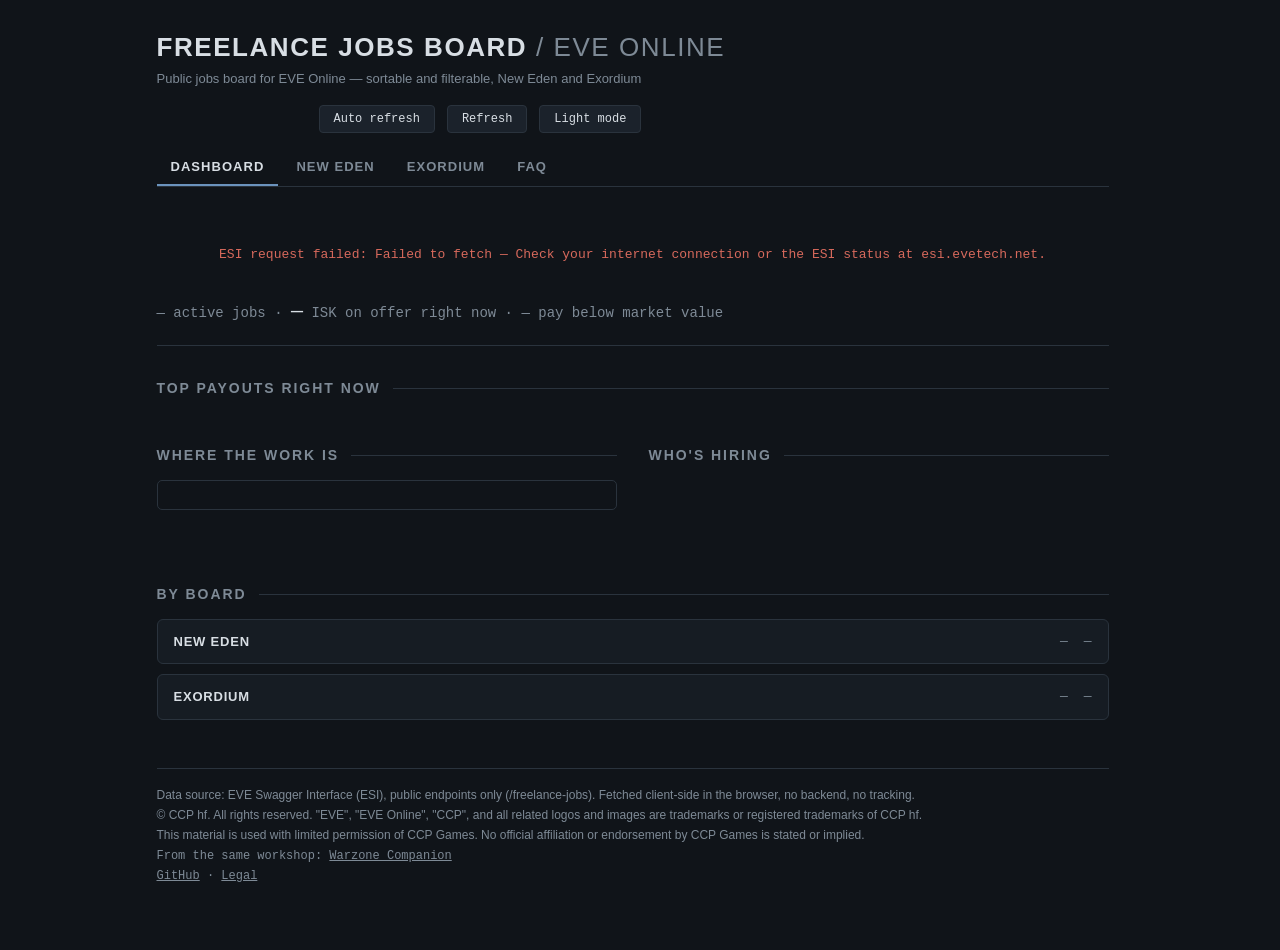
==== index.html @ 436d3e86 "Fix header layout shift by rendering static text server-side instead of after JS init" ====
<!DOCTYPE html>
<!-- Source template. After editing, run: python tools/build_pages.py
     to regenerate the subpages (new-eden/, exordium/, faq/) and sitemap.xml. -->
<html lang="en">
<head>
<meta charset="UTF-8">
<meta name="viewport" content="width=device-width, initial-scale=1.0">
<title>Freelance Jobs Board — EVE Online</title>
<meta name="description" content="Live overview of EVE Online's Freelance Jobs: top payouts, where the work is by security status, and who's hiring, across New Eden and Exordium.">
<link rel="canonical" href="https://capsuleerjobs.com/">
<meta property="og:type" content="website">
<meta property="og:title" content="Freelance Jobs Board — EVE Online">
<meta property="og:description" content="Live overview of EVE Online's Freelance Jobs: top payouts, where the work is by security status, and who's hiring, across New Eden and Exordium.">
<meta property="og:url" content="https://capsuleerjobs.com/">
<meta name="twitter:card" content="summary">
<meta http-equiv="Content-Security-Policy" content="default-src 'self'; connect-src 'self' https://esi.evetech.net; style-src 'self' 'unsafe-inline'; script-src 'self'; base-uri 'none'; form-action 'none';">
<link rel="icon" href="/favicon.svg" type="image/svg+xml">
<link rel="stylesheet" href="/css/app.css">
</head>
<body data-tab="dashboard">
<div class="wrap">

  <header>
    <div class="brand">
      <h1>Freelance Jobs Board <span>/ EVE Online</span></h1>
      <p data-i18n="subtitle">Public jobs board for EVE Online — sortable and filterable, New Eden and Exordium</p>
    </div>
    <div class="controls">
      <span class="timestamp" id="timestamp"></span>
      <button class="btn" id="auto-refresh" data-i18n="auto_refresh" data-i18n-title="auto_refresh_title" title="Reload every 5 minutes">Auto refresh</button>
      <button class="btn" id="refresh" data-i18n="refresh">Refresh</button>
      <button class="btn" id="theme-toggle">Light mode</button>
    </div>
  </header>

  <nav class="board-nav">
    <a id="tab-dashboard" href="/" data-i18n="nav_dashboard">Dashboard</a>
    <a id="tab-new-eden" href="/new-eden/" data-i18n="nav_new_eden">New Eden</a>
    <a id="tab-exordium" href="/exordium/" data-i18n="nav_exordium">Exordium</a>
    <a id="tab-faq" href="/faq/" data-i18n="nav_faq">FAQ</a>
  </nav>

  <div class="error-box hidden" id="error"></div>

  <main>
  <!-- Dashboard -->
  <section id="panel-dashboard" class="hidden">
    <p class="dash-ticker">
      <span id="dash-active">—</span> <span data-i18n="dash_ticker_active"></span>
      &middot; <span class="dash-ticker-isk" id="dash-isk">—</span> <span data-i18n="dash_ticker_isk"></span>
      &middot; <span id="dash-below">—</span> <span data-i18n="dash_ticker_below"></span>
    </p>

    <h2 class="section-title" data-i18n="dash_deals_title"></h2>
    <div class="deals-list" id="dash-deals"></div>

    <div class="dash-two-col">
      <div>
        <h2 class="section-title" data-i18n="dash_sec_title"></h2>
        <div class="secbar" id="dash-secbar"></div>
        <div class="seclegend" id="dash-seclegend"></div>
      </div>
      <div>
        <h2 class="section-title" data-i18n="dash_corps_title"></h2>
        <div class="corps-list" id="dash-corps"></div>
      </div>
    </div>

    <h2 class="section-title" data-i18n="dash_board_split"></h2>
    <div class="board-split">
      <a class="board-split-row" href="/new-eden/">
        <span data-i18n="nav_new_eden"></span>
        <span class="mono" id="dash-neweden-count">—</span>
        <span class="mono" id="dash-neweden-isk">—</span>
      </a>
      <a class="board-split-row" href="/exordium/">
        <span data-i18n="nav_exordium"></span>
        <span class="mono" id="dash-exordium-count">—</span>
        <span class="mono" id="dash-exordium-isk">—</span>
      </a>
    </div>
  </section>

  <!-- New Eden -->
  <section id="panel-new-eden" class="hidden">
    <div class="toolbar">
      <div class="field">
        <label for="jobs-main-type" data-i18n="jobs_filter_type"></label>
        <select id="jobs-main-type"></select>
      </div>
      <div class="field">
        <label for="jobs-main-region" data-i18n="jobs_filter_region"></label>
        <select id="jobs-main-region"></select>
      </div>
      <div class="field">
        <label for="jobs-main-sort" data-i18n="jobs_sort_label"></label>
        <select id="jobs-main-sort"></select>
      </div>
      <button class="btn" id="jobs-main-reset" data-i18n="jobs_reset"></button>
      <span class="jobs-count" id="jobs-main-count"></span>
    </div>
    <div class="toolbar">
      <div class="field">
        <label for="jobs-main-market" data-i18n="jobs_market_label"></label>
        <select id="jobs-main-market"></select>
      </div>
      <div class="field">
        <label for="jobs-main-min-isk" data-i18n="jobs_min_isk"></label>
        <input id="jobs-main-min-isk" type="number" min="0" step="1" inputmode="numeric">
      </div>
      <div class="field">
        <label for="jobs-main-max-isk" data-i18n="jobs_max_isk"></label>
        <input id="jobs-main-max-isk" type="number" min="0" step="1" inputmode="numeric">
      </div>
      <label class="checkbox-label" for="jobs-main-hide-bad">
        <input id="jobs-main-hide-bad" type="checkbox">
        <span data-i18n="jobs_hide_bad"></span>
      </label>
    </div>
    <div class="toolbar">
      <div class="field">
        <label for="jobs-main-home" data-i18n="jobs_home_label"></label>
        <input id="jobs-main-home" type="text" list="jobs-main-home-list" data-i18n-placeholder="jobs_home_placeholder" autocomplete="off">
        <datalist id="jobs-main-home-list"></datalist>
      </div>
      <div class="field">
        <label for="jobs-main-max-jumps" data-i18n="jobs_max_jumps"></label>
        <input id="jobs-main-max-jumps" type="number" min="0" step="1" inputmode="numeric">
      </div>
      <span class="jobs-count" id="jobs-main-progress"></span>
    </div>
    <div class="scroll-hint">Scroll table sideways for reward, value &amp; state →</div>
    <div class="table-scroll">
    <table>
      <thead>
        <tr>
          <th data-i18n="th_job"></th>
          <th data-i18n="th_location"></th>
          <th data-i18n="th_progress"></th>
          <th data-i18n="th_reward_rem"></th>
          <th data-i18n="th_value"></th>
          <th data-i18n="th_state"></th>
        </tr>
      </thead>
      <tbody id="jobs-main-body"></tbody>
    </table>
    </div>
  </section>

  <!-- Exordium -->
  <section id="panel-exordium" class="hidden">
    <div class="toolbar">
      <div class="field">
        <label for="jobs-exordium-type" data-i18n="jobs_filter_type"></label>
        <select id="jobs-exordium-type"></select>
      </div>
      <div class="field">
        <label for="jobs-exordium-region" data-i18n="jobs_filter_region"></label>
        <select id="jobs-exordium-region"></select>
      </div>
      <div class="field">
        <label for="jobs-exordium-sort" data-i18n="jobs_sort_label"></label>
        <select id="jobs-exordium-sort"></select>
      </div>
      <button class="btn" id="jobs-exordium-reset" data-i18n="jobs_reset"></button>
      <span class="jobs-count" id="jobs-exordium-count"></span>
    </div>
    <div class="toolbar">
      <div class="field">
        <label for="jobs-exordium-market" data-i18n="jobs_market_label"></label>
        <select id="jobs-exordium-market"></select>
      </div>
      <div class="field">
        <label for="jobs-exordium-min-isk" data-i18n="jobs_min_isk"></label>
        <input id="jobs-exordium-min-isk" type="number" min="0" step="1" inputmode="numeric">
      </div>
      <div class="field">
        <label for="jobs-exordium-max-isk" data-i18n="jobs_max_isk"></label>
        <input id="jobs-exordium-max-isk" type="number" min="0" step="1" inputmode="numeric">
      </div>
      <label class="checkbox-label" for="jobs-exordium-hide-bad">
        <input id="jobs-exordium-hide-bad" type="checkbox">
        <span data-i18n="jobs_hide_bad"></span>
      </label>
    </div>
    <div class="toolbar">
      <div class="field">
        <label for="jobs-exordium-home" data-i18n="jobs_home_label"></label>
        <input id="jobs-exordium-home" type="text" list="jobs-exordium-home-list" data-i18n-placeholder="jobs_home_placeholder" autocomplete="off">
        <datalist id="jobs-exordium-home-list"></datalist>
      </div>
      <div class="field">
        <label for="jobs-exordium-max-jumps" data-i18n="jobs_max_jumps"></label>
        <input id="jobs-exordium-max-jumps" type="number" min="0" step="1" inputmode="numeric">
      </div>
      <span class="jobs-count" id="jobs-exordium-progress"></span>
    </div>
    <div class="scroll-hint">Scroll table sideways for reward, value &amp; state →</div>
    <div class="table-scroll">
    <table>
      <thead>
        <tr>
          <th data-i18n="th_job"></th>
          <th data-i18n="th_location"></th>
          <th data-i18n="th_progress"></th>
          <th data-i18n="th_reward_rem"></th>
          <th data-i18n="th_value"></th>
          <th data-i18n="th_state"></th>
        </tr>
      </thead>
      <tbody id="jobs-exordium-body"></tbody>
    </table>
    </div>
  </section>

  <!-- FAQ -->
  <section id="panel-faq" class="hidden">
    <h2 class="section-title">General</h2>
    <div class="faq">

      <details class="faq-item">
        <summary>What is this?</summary>
        <p>A public, read-only board for EVE Online's Freelance Jobs system. It fetches the public <span class="mono">/freelance-jobs</span> endpoint from CCP's ESI API directly in your browser — no login, no account, no backend. Built to fix the in-game board's biggest complaints: no sort by payout, no filtering, no way to tell if a job pays below market value.</p>
      </details>

      <details class="faq-item">
        <summary>What does the Dashboard show?</summary>
        <p>The best of what's active right now, not a stats report: top payouts per contribution across both boards (click a row to expand its full detail — location, progress, expiry, creator — right there), a highsec/lowsec/nullsec breakdown of where the work is, and which corporations are posting the most jobs. Click either board name under "By board" to jump straight to its table.</p>
      </details>

      <details class="faq-item">
        <summary>Why is there a separate board for New Eden and Exordium?</summary>
        <p>Exordium is the new rookie starter region — it connects to the rest of New Eden through exactly one gate (Manifest → Yulai), and once a character leaves through it, there's no way back in. Its player base is disjoint from the rest of New Eden by construction, so mixing its jobs into the main board would only confuse both audiences. Same layout, same features, separate data.</p>
      </details>

      <details class="faq-item">
        <summary>Why don't I see Completed, Expired, or Closed jobs?</summary>
        <p>Every job the public endpoint has ever returned in testing was <span class="mono">Active</span>. Completed/expired/closed jobs apparently aren't surfaced by the public feed at all — so a state filter would just be a permanently-single-valued dropdown. Removed rather than kept as dead UI.</p>
      </details>

      <details class="faq-item">
        <summary>Can I see my own active jobs, or manage my corp's jobs?</summary>
        <p>No, and this isn't planned. That needs a character login (SSO) and somewhere to hold the resulting token/session — which needs a database. This board is a static site with no backend, so there's nowhere to put one. Not a "maybe later" — a different architecture would be a different project.</p>
      </details>

    </div>

    <h2 class="section-title">The value-vs-market check</h2>
    <div class="faq">

      <details class="faq-item">
        <summary>What does the "Value vs. market" percentage mean?</summary>
        <p>For jobs that deliver or mine exactly one concrete item/ore type, the board fetches that type's best buy order at your selected reference market and compares it to the job's reward per contribution. 100% means the job pays exactly what you'd get instant-selling the same item on the market; under 100% means the job pays worse than just selling it; over 100% means it pays better. Below 90% is flagged red, above 110% is flagged green.</p>
      </details>

      <details class="faq-item">
        <summary>Why do some jobs show "no market price"?</summary>
        <p>Two reasons. First: some jobs target a whole item or ore <em>group</em> (e.g. "any ore in group X") rather than one specific type — pricing a group would mean picking a representative member and guessing, so the board shows "no market price" instead of a number that might be misleading. Second: the item/ore type might genuinely have no buy orders at your selected market — small or rookie-region hubs especially.</p>
      </details>

      <details class="faq-item">
        <summary>What's the "Reference market" dropdown for?</summary>
        <p>The value check needs a market to compare against, and not everyone sells at the same place. New Eden offers the traditional big-4 empire trade hubs: Jita, Amarr, Dodixie, Rens. Exordium offers its own hub: Manifest's AIR Laboratories Trade Center — the one CCP's devblog names for the region. Switching markets re-fetches only the prices you don't already have cached.</p>
      </details>

      <details class="faq-item">
        <summary>What does "Hide jobs below market value" actually hide?</summary>
        <p>Only <em>confirmed</em> bad deals — jobs whose value ratio is under 90% at your selected market. Jobs still waiting on a price, jobs with no orders at that market, and jobs that aren't priceable to begin with all stay visible, since there's nothing to judge them against yet.</p>
      </details>

      <details class="faq-item">
        <summary>What does "Best value first" sorting do?</summary>
        <p>Sorts by the same Value vs. market ratio as the column — the job that pays the most relative to what it's actually worth comes first. That's different from sorting by Reward: a job can pay a lot per contribution and still be a mediocre deal if what it asks for is worth even more.</p>
      </details>

    </div>

    <h2 class="section-title">Location and distance</h2>
    <div class="faq">

      <details class="faq-item">
        <summary>What's the Location column showing?</summary>
        <p>The nearest system the job is broadcast from (jobs can be visible from multiple systems), its region, and — once you've set a home system — the jump distance to get there. In-game, jobs are only visible up to 5 jumps from a broadcast location; this board shows every job New Eden-wide regardless of where you are.</p>
      </details>

      <details class="faq-item">
        <summary>How does the jump-distance calculation work?</summary>
        <p>A breadth-first search over the k-space stargate graph, generated from CCP's Static Data Export — the same approach used for jump counts on <a href="https://warzone.tonicbeacon.com" target="_blank" rel="noopener">Warzone Companion</a>. It only covers normal stargate connections, not wormholes or special one-way gates like Exordium's link to Yulai — which is exactly why home-system search is scoped separately per board.</p>
      </details>

    </div>

    <h2 class="section-title">Data and updates</h2>
    <div class="faq">

      <details class="faq-item">
        <summary>How fresh is the data?</summary>
        <p>As fresh as ESI's own cache allows — the board doesn't bypass or force-refresh past that. Click "Refresh" for a manual reload, or turn on "Auto refresh" for one every 5 minutes. The full job list loads first; job type, region, distance, and market value fill in progressively in the background right after.</p>
      </details>

      <details class="faq-item">
        <summary>Is this affiliated with CCP Games?</summary>
        <p>No. This is an unofficial, non-commercial fan project. "EVE", "EVE Online", "CCP", and all related logos and images are trademarks of CCP hf., used under CCP's <a href="https://developers.eveonline.com/resource/license-agreement" target="_blank" rel="noopener">developer license</a>.</p>
      </details>

      <details class="faq-item">
        <summary>Is my data tracked or stored anywhere?</summary>
        <p>No accounts, no cookies, no analytics. A handful of preferences (home system, reference market, auto-refresh) are saved only in your browser's local storage, never sent anywhere. Details on the <a href="/legal/">Legal &amp; Privacy</a> page.</p>
      </details>

      <details class="faq-item">
        <summary>Where does this project come from, and where can I report a bug?</summary>
        <p>Split out of <a href="https://warzone.tonicbeacon.com" target="_blank" rel="noopener">Warzone Companion</a>, where the same feature existed as a buried tab. Source, issues, and pull requests: <a href="https://github.com/GurkeTonic/Freelance-Jobs-Board" target="_blank" rel="noopener">GitHub</a>.</p>
      </details>

    </div>
  </section>
  </main>

  <footer>
    <div data-i18n="footer_source"></div>
    <div data-i18n="legal_ccp1"></div>
    <div data-i18n="legal_ccp2"></div>
    <div class="mono footer-family">
      <span data-i18n="footer_family"></span>
      <a href="https://warzone.tonicbeacon.com" target="_blank" rel="noopener">Warzone Companion</a>
    </div>
    <div class="mono"><a href="https://github.com/GurkeTonic/Freelance-Jobs-Board" target="_blank" rel="noopener">GitHub</a> · <a href="/legal/" data-i18n="nav_legal"></a></div>
  </footer>

</div>

<script src="/js/data/staticdata.js"></script>
<script src="/js/routes.js"></script>
<script src="/js/config.js"></script>
<script src="/js/i18n.js"></script>
<script src="/js/esi.js"></script>
<script src="/js/geo.js"></script>
<script src="/js/jobs.js"></script>
<script src="/js/app.js"></script>
<script src="/js/router.js"></script>
</body>
</html>
---- css/app.css ----
/* Self-hosted fonts (latin subset) — no third-party requests. */
@font-face {
  font-family: "Chakra Petch";
  font-style: normal;
  font-weight: 500;
  font-display: swap;
  src: url("../fonts/chakra-petch-500.woff2") format("woff2");
}
@font-face {
  font-family: "Chakra Petch";
  font-style: normal;
  font-weight: 600;
  font-display: swap;
  src: url("../fonts/chakra-petch-600.woff2") format("woff2");
}
@font-face {
  font-family: "Chakra Petch";
  font-style: normal;
  font-weight: 700;
  font-display: swap;
  src: url("../fonts/chakra-petch-700.woff2") format("woff2");
}
@font-face {
  font-family: "IBM Plex Sans";
  font-style: normal;
  font-weight: 400 600;
  font-display: swap;
  src: url("../fonts/ibm-plex-sans.woff2") format("woff2");
}
@font-face {
  font-family: "IBM Plex Mono";
  font-style: normal;
  font-weight: 400;
  font-display: swap;
  src: url("../fonts/ibm-plex-mono-400.woff2") format("woff2");
}
@font-face {
  font-family: "IBM Plex Mono";
  font-style: normal;
  font-weight: 500;
  font-display: swap;
  src: url("../fonts/ibm-plex-mono-500.woff2") format("woff2");
}

:root {
  --bg: #101419;
  --panel: #161C23;
  --panel-2: #1B222B;
  --line: #2A333D;
  --text: #D8DEE4;
  --muted: #7E8A96;
  --caldari: #6B93BD;
  /* Lightened from Warzone Companion's #C4574A — that shade fails WCAG AA
     (3.9:1) at normal text size against --panel/--panel-2; this passes
     4.5:1+ against both. */
  --danger: #D6695C;
  --good: #3FA98C;
  --font-display: "Chakra Petch", "Segoe UI", sans-serif;
  --font-body: "IBM Plex Sans", "Segoe UI", sans-serif;
  --font-mono: "IBM Plex Mono", "Consolas", monospace;
}

/* Same roles, re-tuned for a light background — darker accents throughout
   since the mid-tones above only clear WCAG AA against the dark panels. */
:root[data-theme="light"] {
  --bg: #F2F4F6;
  --panel: #FFFFFF;
  --panel-2: #E8EBEE;
  --line: #D3D8DD;
  --text: #1A2027;
  --muted: #5B6570;
  --caldari: #2E5E8C;
  --danger: #B23A2C;
  --good: #1D7A5C;
}

* { margin: 0; padding: 0; box-sizing: border-box; }

/* Always reserve the scrollbar gutter — without this, switching between
   boards/tabs whose content is sometimes taller than the viewport and
   sometimes not makes the whole page shift sideways by the scrollbar's
   width every time it appears or disappears. */
html { scrollbar-gutter: stable; }

body {
  background: var(--bg);
  color: var(--text);
  font-family: var(--font-body);
  font-size: 15px;
  line-height: 1.5;
  min-height: 100vh;
}

.wrap { max-width: 1000px; margin: 0 auto; padding: 0 24px 64px; }

/* ---------- Header ---------- */
header {
  display: flex;
  align-items: baseline;
  justify-content: space-between;
  gap: 16px;
  flex-wrap: wrap;
  padding: 28px 0 16px;
}
.brand h1 {
  font-family: var(--font-display);
  font-weight: 700;
  font-size: 26px;
  letter-spacing: 0.06em;
  text-transform: uppercase;
}
.brand h1 span { color: var(--muted); font-weight: 500; }
.brand p { color: var(--muted); font-size: 13px; margin-top: 2px; }

.controls { display: flex; align-items: center; gap: 12px; flex-wrap: wrap; }

.btn {
  background: var(--panel-2);
  border: 1px solid var(--line);
  border-radius: 4px;
  color: var(--text);
  font-family: var(--font-mono);
  font-size: 12px;
  padding: 6px 14px;
  cursor: pointer;
  transition: border-color 150ms ease, color 150ms ease;
}
.btn:hover { border-color: var(--muted); }
.btn.active-mode { border-color: var(--caldari); color: var(--caldari); }

button:focus-visible, select:focus-visible, input:focus-visible, a:focus-visible, summary:focus-visible {
  outline: 2px solid var(--caldari);
  outline-offset: 2px;
}

/* min-width reserves space for the "As of ..." text that only arrives after
   the first ESI load resolves — without it, the header reflows a second
   time once the timestamp is set, adding another layout shift. */
.timestamp { display: inline-block; min-width: 150px; font-family: var(--font-mono); font-size: 12px; color: var(--muted); }

/* ---------- Board switcher (New Eden / Exordium — no route between them) ---------- */
.board-nav {
  display: flex;
  gap: 4px;
  border-bottom: 1px solid var(--line);
  margin-bottom: 26px;
}
.board-nav a {
  display: inline-block;
  color: var(--muted);
  font-family: var(--font-display);
  font-size: 13px;
  font-weight: 600;
  letter-spacing: 0.08em;
  text-transform: uppercase;
  text-decoration: none;
  border-bottom: 2px solid transparent;
  padding: 8px 14px;
  transition: color 150ms ease, border-color 150ms ease;
}
.board-nav a:hover { color: var(--text); }
.board-nav a.active { color: var(--text); border-bottom-color: var(--caldari); }

/* ---------- Section title ---------- */
.section-title {
  font-family: var(--font-display);
  font-size: 14px;
  font-weight: 600;
  letter-spacing: 0.14em;
  text-transform: uppercase;
  color: var(--muted);
  margin: 32px 0 14px;
  display: flex;
  align-items: center;
  gap: 12px;
}
.section-title:first-child { margin-top: 0; }
.section-title::after { content: ""; flex: 1; height: 1px; background: var(--line); }

/* ---------- Dashboard ---------- */
.dash-ticker {
  font-family: var(--font-mono);
  font-size: 14px;
  color: var(--muted);
  margin-bottom: 32px;
  padding-bottom: 18px;
  border-bottom: 1px solid var(--line);
}
/* The one number on the page most worth noticing first. */
.dash-ticker-isk { font-size: 20px; font-weight: 500; color: var(--text); }

.deals-list { display: flex; flex-direction: column; margin-bottom: 32px; }
.deal-row {
  display: flex;
  align-items: center;
  gap: 16px;
  padding: 12px 16px;
  background: var(--panel);
  border: 1px solid var(--line);
  border-radius: 6px;
  color: var(--text);
  cursor: pointer;
  margin-bottom: 8px;
  transition: border-color 150ms ease, background-color 150ms ease;
}
.deal-row:hover { border-color: var(--muted); background: var(--panel-2); }
.deal-name { flex: 1; font-size: 14px; min-width: 0; }
.deal-name .sub { display: block; font-size: 11px; color: var(--muted); margin-top: 2px; }
.deal-reward { font-size: 14px; white-space: nowrap; }
.dash-deals-empty { color: var(--muted); font-family: var(--font-mono); font-size: 13px; padding: 4px 0 12px; }
.deal-expand {
  background: var(--panel-2);
  border: 1px solid var(--line);
  border-radius: 6px;
  font-size: 12.5px;
  color: var(--muted);
  max-height: 0;
  opacity: 0;
  overflow: hidden;
  padding: 0 16px;
  margin: -8px 0 0;
  transition: max-height 200ms ease, opacity 200ms ease, padding 200ms ease, margin 200ms ease;
}
.deal-expand.open { max-height: 120px; opacity: 1; padding: 10px 16px; margin: -4px 0 8px; }
.deal-expand b { color: var(--text); font-weight: 500; }

.dash-two-col { display: grid; grid-template-columns: 1fr 1fr; gap: 32px; align-items: start; }
@media (max-width: 700px) {
  .dash-two-col { grid-template-columns: 1fr; gap: 0; }
}

.secbar { display: flex; height: 30px; border-radius: 5px; overflow: hidden; border: 1px solid var(--line); margin-bottom: 10px; }
.secbar div { display: flex; align-items: center; justify-content: center; font-family: var(--font-mono); font-size: 11px; font-weight: 500; }
.sec-hs { background: #2E5B3E; color: #8FE0A8; }
.sec-ls { background: #5C4A1E; color: #F0C567; }
.sec-ns { background: #5C2A26; color: #F09188; }
.seclegend { display: flex; gap: 20px; font-size: 12px; color: var(--muted); font-family: var(--font-mono); margin-bottom: 32px; }
.seclegend span::before { content: ""; display: inline-block; width: 9px; height: 9px; border-radius: 2px; margin-right: 6px; vertical-align: -1px; }
.leg-hs::before { background: #8FE0A8; }
.leg-ls::before { background: #F0C567; }
.leg-ns::before { background: #F09188; }

.corps-list { display: flex; flex-direction: column; gap: 6px; margin-bottom: 32px; }
.corp-row { display: flex; align-items: center; gap: 12px; padding: 9px 14px; background: var(--panel); border: 1px solid var(--line); border-radius: 6px; font-size: 13px; }
.corp-row .rank { color: var(--muted); width: 16px; font-size: 12px; }
.corp-row .cname { flex: 1; }
.corp-row .bar { height: 6px; background: var(--caldari); border-radius: 3px; opacity: 0.55; transition: width 300ms ease; }
.corp-row .count { font-size: 12px; color: var(--muted); white-space: nowrap; }

.board-split { display: flex; flex-direction: column; gap: 10px; }
.board-split-row {
  display: flex;
  align-items: center;
  gap: 16px;
  padding: 12px 16px;
  background: var(--panel);
  border: 1px solid var(--line);
  border-radius: 6px;
  text-decoration: none;
  color: var(--text);
  transition: border-color 150ms ease;
}
.board-split-row:hover { border-color: var(--muted); }

/* ---------- Skeleton loading placeholders ---------- */
@keyframes skeleton-pulse { 0%, 100% { opacity: 0.35; } 50% { opacity: 0.7; } }
.skeleton { background: var(--panel); border: 1px solid var(--line); border-radius: 6px; animation: skeleton-pulse 1.4s ease-in-out infinite; }
.skeleton-row { height: 46px; margin-bottom: 8px; }
.skeleton-bar { height: 30px; margin-bottom: 10px; }
.board-split-row span:first-child {
  font-family: var(--font-display);
  font-size: 13px;
  font-weight: 600;
  letter-spacing: 0.06em;
  text-transform: uppercase;
  flex: 1;
}
.board-split-row .mono { font-family: var(--font-mono); font-size: 13px; color: var(--muted); }

/* ---------- Toolbar ---------- */
.toolbar {
  display: flex;
  align-items: center;
  gap: 18px;
  margin-bottom: 14px;
  flex-wrap: wrap;
}
/* Each label+control pair wraps as one unit — never splits the label onto
   one line and its input onto the next. */
.field {
  display: flex;
  align-items: center;
  gap: 8px;
}
.toolbar label { font-size: 13px; color: var(--muted); }
.toolbar select,
.toolbar input[type="text"],
.toolbar input[type="number"] {
  background: var(--panel-2);
  border: 1px solid var(--line);
  border-radius: 4px;
  color: var(--text);
  font-family: var(--font-mono);
  font-size: 13px;
  padding: 6px 10px;
  transition: border-color 150ms ease;
}
.toolbar select:hover,
.toolbar input[type="text"]:hover,
.toolbar input[type="number"]:hover { border-color: var(--muted); }
.toolbar input[type="text"] { width: 180px; }
.toolbar input[type="number"] { width: 90px; }
.checkbox-label {
  display: flex;
  align-items: center;
  gap: 6px;
  font-size: 13px;
  color: var(--muted);
  cursor: pointer;
}
.checkbox-label input[type="checkbox"] { accent-color: var(--caldari); cursor: pointer; }
.jobs-count { margin-left: auto; font-family: var(--font-mono); font-size: 12px; color: var(--muted); }

/* ---------- Table ---------- */
.table-scroll { overflow-x: auto; -webkit-overflow-scrolling: touch; }
.table-scroll table { min-width: 620px; }

/* On narrow screens the table is wider than the viewport (Reward/Value/State
   sit off-screen) and there's otherwise no hint that it scrolls sideways —
   mobile browsers auto-hide scrollbars, so without this the columns are
   effectively invisible. */
.scroll-hint { display: none; }
@media (max-width: 700px) {
  .scroll-hint {
    display: block;
    font-size: 11px;
    color: var(--muted);
    text-align: right;
    margin: -6px 0 8px;
  }
}

table {
  width: 100%;
  border-collapse: collapse;
  background: var(--panel);
  border: 1px solid var(--line);
  border-radius: 6px;
  overflow: hidden;
}
thead th {
  font-family: var(--font-display);
  font-size: 12px;
  font-weight: 600;
  letter-spacing: 0.1em;
  text-transform: uppercase;
  color: var(--muted);
  text-align: left;
  padding: 10px 14px;
  border-bottom: 1px solid var(--line);
  background: var(--panel-2);
}
tbody td { padding: 9px 14px; border-bottom: 1px solid var(--line); font-size: 14px; }
tbody tr:last-child td { border-bottom: none; }
tbody tr { transition: background-color 150ms ease; }
tbody tr:hover { background: var(--panel-2); }

td.mono { font-family: var(--font-mono); font-size: 13px; }
td .sub { display: block; font-size: 11px; color: var(--muted); margin-top: 3px; }
td .sub.soon { color: var(--danger); font-weight: 600; }

.vp-bar {
  position: relative;
  height: 10px;
  background: var(--bg);
  border-radius: 2px;
  overflow: hidden;
  min-width: 120px;
}
.vp-bar .fill { position: absolute; inset: 0 auto 0 0; border-radius: 2px; }

.status-pill { font-family: var(--font-mono); font-size: 12px; color: var(--muted); }
.status-pill.hot { color: var(--danger); }
.status-pill.good { color: var(--good); }
/* De-emphasized state, without opacity — --muted is already at the WCAG AA
   contrast floor against --panel-2, so dimming it further would fail. */
.status-pill.dim { font-style: italic; }

/* ---------- Freelance job rows ---------- */
.job-row { cursor: pointer; }
.job-detail td {
  background: var(--panel-2);
  border-bottom: 1px solid var(--line);
}
.detail-grid {
  display: grid;
  grid-template-columns: repeat(auto-fit, minmax(200px, 1fr));
  gap: 8px 24px;
  font-size: 13px;
  margin-bottom: 8px;
}
.dlabel { color: var(--muted); margin-right: 6px; }
.job-desc { font-size: 13px; color: var(--text); white-space: pre-line; }

/* ---------- States ---------- */
.error-box {
  padding: 32px 20px;
  text-align: center;
  color: var(--danger);
  font-family: var(--font-mono);
  font-size: 13px;
}
.hidden { display: none !important; }

/* ---------- FAQ ---------- */
.faq { display: flex; flex-direction: column; gap: 10px; max-width: 860px; }
.faq-item {
  background: var(--panel);
  border: 1px solid var(--line);
  border-radius: 6px;
  padding: 12px 16px;
}
.faq-item summary {
  cursor: pointer;
  font-family: var(--font-display);
  font-size: 14px;
  font-weight: 600;
  color: var(--text);
  transition: color 150ms ease;
}
.faq-item summary:hover { color: var(--caldari); }
.faq-item p {
  margin-top: 10px;
  font-size: 14px;
  color: var(--text);
  line-height: 1.6;
}

/* ---------- Legal ---------- */
.legal { max-width: 760px; }
.legal h2 {
  font-family: var(--font-display);
  font-size: 16px;
  letter-spacing: 0.08em;
  text-transform: uppercase;
  color: var(--muted);
  margin: 32px 0 10px;
}
.legal h2:first-child { margin-top: 0; }
.legal h3 { font-size: 15px; margin: 18px 0 6px; }
.legal p, .legal li { font-size: 14px; line-height: 1.7; }
.legal ul { margin: 6px 0 6px 20px; }
.legal a { color: var(--caldari); }

/* ---------- Footer ---------- */
footer {
  margin-top: 48px;
  padding-top: 16px;
  border-top: 1px solid var(--line);
  font-size: 12px;
  color: var(--muted);
  line-height: 1.7;
}
footer .mono { font-family: var(--font-mono); }
footer a { color: var(--muted); transition: color 150ms ease; }
footer a:hover { color: var(--text); }
.footer-family a { margin-right: 12px; }

/* ---------- Small screens ---------- */
@media (max-width: 700px) {
  .wrap { padding: 0 12px 48px; }
  header { padding: 18px 0 12px; }
  .brand h1 { font-size: 20px; }
  thead th { padding: 8px 8px; font-size: 11px; }
  tbody td { padding: 7px 8px; font-size: 12.5px; }
  td.mono { font-size: 11.5px; }
  .vp-bar { min-width: 70px; }
  .toolbar input[type="text"] { width: 140px; }
}
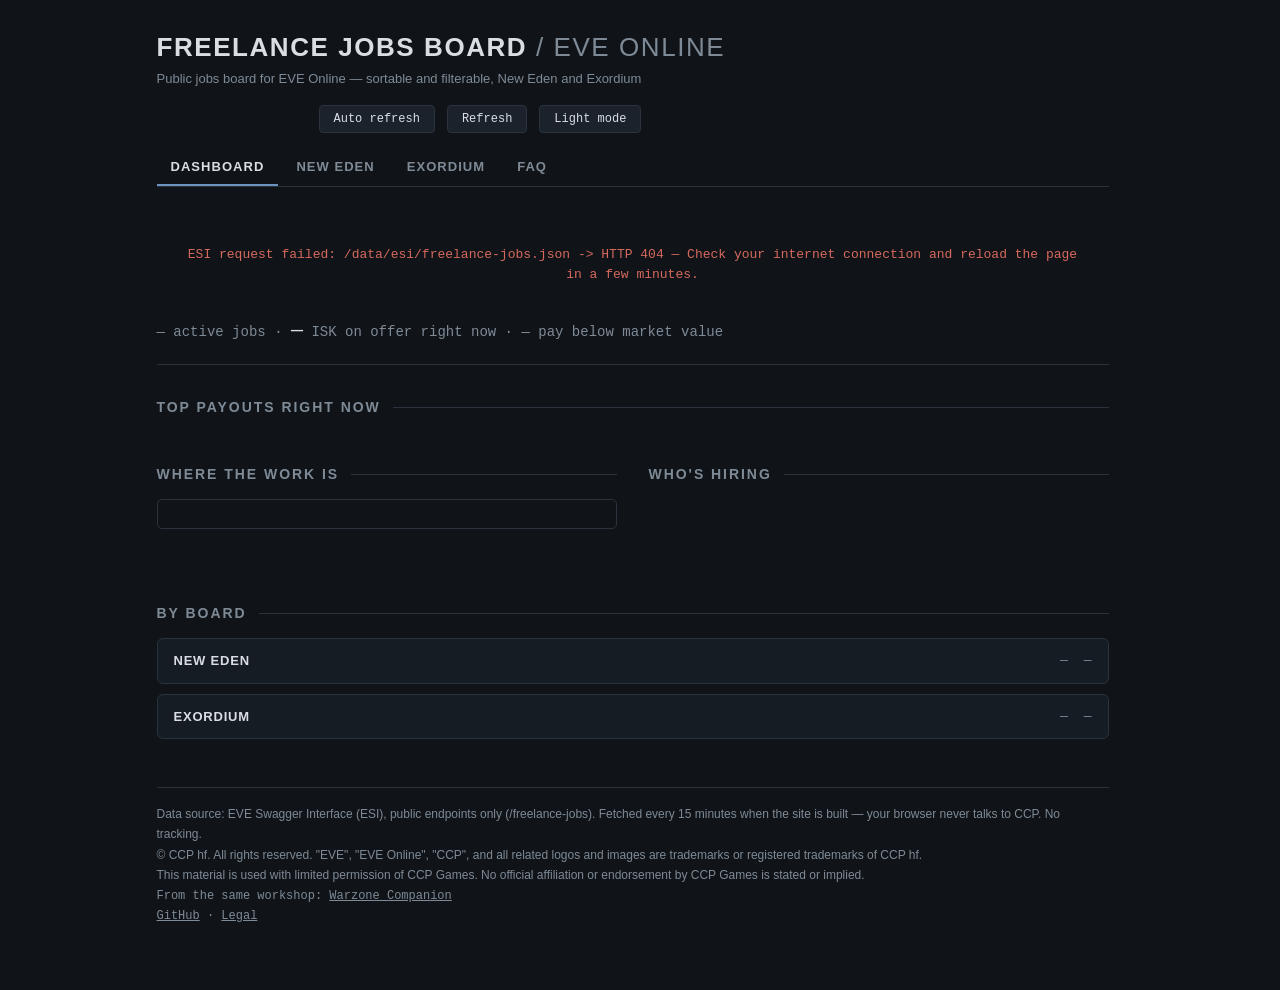
==== commit 6891e69c: "Build with GitHub Actions; browsers no longer call ESI; all jobs Until now every visitor's browser m" ====
--- a/index.html
+++ b/index.html
@@ -7,13 +7,17 @@
 <meta name="viewport" content="width=device-width, initial-scale=1.0">
 <title>Freelance Jobs Board — EVE Online</title>
 <meta name="description" content="Live overview of EVE Online's Freelance Jobs: top payouts, where the work is by security status, and who's hiring, across New Eden and Exordium.">
-<link rel="canonical" href="https://capsuleerjobs.com/">
+<link rel="canonical" href="https://freelancer.tonicdock.com/">
 <meta property="og:type" content="website">
 <meta property="og:title" content="Freelance Jobs Board — EVE Online">
 <meta property="og:description" content="Live overview of EVE Online's Freelance Jobs: top payouts, where the work is by security status, and who's hiring, across New Eden and Exordium.">
-<meta property="og:url" content="https://capsuleerjobs.com/">
-<meta name="twitter:card" content="summary">
-<meta http-equiv="Content-Security-Policy" content="default-src 'self'; connect-src 'self' https://esi.evetech.net; style-src 'self' 'unsafe-inline'; script-src 'self'; base-uri 'none'; form-action 'none';">
+<meta property="og:url" content="https://freelancer.tonicdock.com/">
+<meta property="og:site_name" content="Freelance Jobs Board">
+<meta property="og:image" content="https://freelancer.tonicdock.com/og.png">
+<meta property="og:image:width" content="1200">
+<meta property="og:image:height" content="630">
+<meta name="twitter:card" content="summary_large_image">
+<meta http-equiv="Content-Security-Policy" content="default-src 'self'; connect-src 'self'; style-src 'self' 'unsafe-inline'; script-src 'self'; base-uri 'none'; form-action 'none';">
 <link rel="icon" href="/favicon.svg" type="image/svg+xml">
 <link rel="stylesheet" href="/css/app.css">
 </head>
@@ -220,7 +224,7 @@
 
       <details class="faq-item">
         <summary>What is this?</summary>
-        <p>A public, read-only board for EVE Online's Freelance Jobs system. It fetches the public <span class="mono">/freelance-jobs</span> endpoint from CCP's ESI API directly in your browser — no login, no account, no backend. Built to fix the in-game board's biggest complaints: no sort by payout, no filtering, no way to tell if a job pays below market value.</p>
+        <p>A public, read-only board for EVE Online's Freelance Jobs system. Every 15 minutes it reads the public <span class="mono">/freelance-jobs</span> endpoint from CCP's ESI API while the site is built, and shows every active job — no login, no account, and your browser never talks to CCP. Built to fix the in-game board's biggest complaints: no sort by payout, no filtering, no way to tell if a job pays below market value.</p>
       </details>
 
       <details class="faq-item">
@@ -250,7 +254,7 @@
 
       <details class="faq-item">
         <summary>What does the "Value vs. market" percentage mean?</summary>
-        <p>For jobs that deliver or mine exactly one concrete item/ore type, the board fetches that type's best buy order at your selected reference market and compares it to the job's reward per contribution. 100% means the job pays exactly what you'd get instant-selling the same item on the market; under 100% means the job pays worse than just selling it; over 100% means it pays better. Below 90% is flagged red, above 110% is flagged green.</p>
+        <p>For jobs that deliver or mine exactly one concrete item/ore type, the board looks up that type's best buy order at your selected reference market (refreshed at least every 2 hours) and compares it to the job's reward per contribution. 100% means the job pays exactly what you'd get instant-selling the same item on the market; under 100% means the job pays worse than just selling it; over 100% means it pays better. Below 90% is flagged red, above 110% is flagged green.</p>
       </details>
 
       <details class="faq-item">
@@ -295,7 +299,7 @@
 
       <details class="faq-item">
         <summary>How fresh is the data?</summary>
-        <p>As fresh as ESI's own cache allows — the board doesn't bypass or force-refresh past that. Click "Refresh" for a manual reload, or turn on "Auto refresh" for one every 5 minutes. The full job list loads first; job type, region, distance, and market value fill in progressively in the background right after.</p>
+        <p>Every 15 minutes the site is rebuilt from ESI: the full job list, every job's details, and buy prices at all five reference markets. The time next to the buttons shows when that snapshot was fetched. "Refresh" and "Auto refresh" (every 5 minutes) load the latest snapshot.</p>
       </details>
 
       <details class="faq-item">
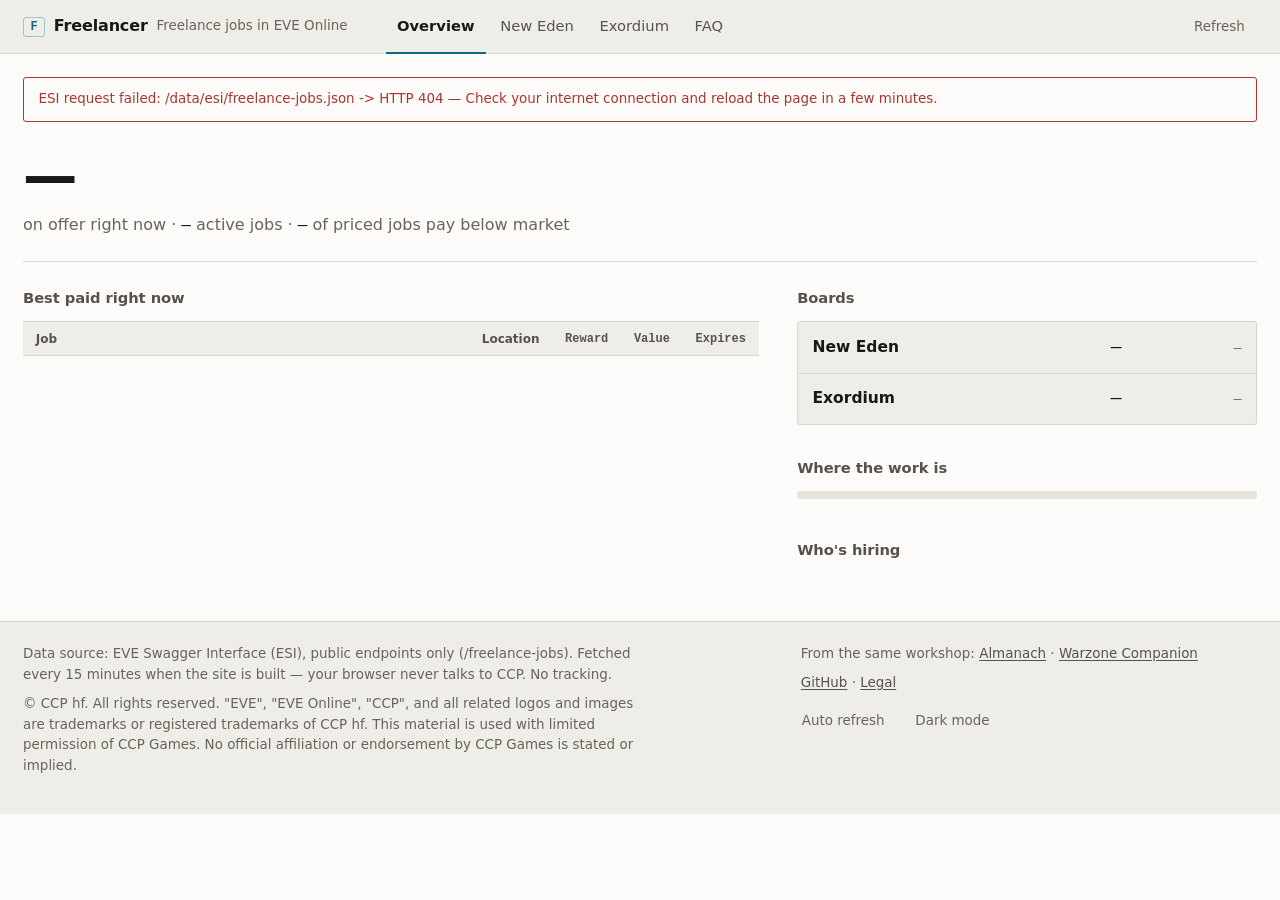
==== commit 073dca1f: "Redesign on the Almanach's foundations: full width, filter rail with counts, dense table, show more" ====
--- a/index.html
+++ b/index.html
@@ -22,204 +22,234 @@
 <link rel="stylesheet" href="/css/app.css">
 </head>
 <body data-tab="dashboard">
-<div class="wrap">
-
-  <header>
-    <div class="brand">
-      <h1>Freelance Jobs Board <span>/ EVE Online</span></h1>
-      <p data-i18n="subtitle">Public jobs board for EVE Online — sortable and filterable, New Eden and Exordium</p>
-    </div>
-    <div class="controls">
-      <span class="timestamp" id="timestamp"></span>
-      <button class="btn" id="auto-refresh" data-i18n="auto_refresh" data-i18n-title="auto_refresh_title" title="Reload every 5 minutes">Auto refresh</button>
-      <button class="btn" id="refresh" data-i18n="refresh">Refresh</button>
-      <button class="btn" id="theme-toggle">Light mode</button>
+<a class="skip" href="#main">Skip to content</a>
+<div class="shell">
+
+  <header class="topbar">
+    <a class="brand" href="/">
+      <span class="brand-mark">F</span>
+      <span class="brand-name">Freelancer</span>
+      <span class="brand-for">Freelance jobs in EVE Online</span>
+    </a>
+    <nav class="tabs" aria-label="Boards">
+      <a id="tab-dashboard" href="/" data-i18n="nav_dashboard">Overview</a>
+      <a id="tab-new-eden" href="/new-eden/" data-i18n="nav_new_eden">New Eden</a>
+      <a id="tab-exordium" href="/exordium/" data-i18n="nav_exordium">Exordium</a>
+      <a id="tab-faq" href="/faq/" data-i18n="nav_faq">FAQ</a>
+    </nav>
+    <div class="topbar-meta">
+      <span class="stamp" id="timestamp"></span>
+      <button class="btn btn-quiet" id="refresh" data-i18n="refresh">Refresh</button>
     </div>
   </header>
 
-  <nav class="board-nav">
-    <a id="tab-dashboard" href="/" data-i18n="nav_dashboard">Dashboard</a>
-    <a id="tab-new-eden" href="/new-eden/" data-i18n="nav_new_eden">New Eden</a>
-    <a id="tab-exordium" href="/exordium/" data-i18n="nav_exordium">Exordium</a>
-    <a id="tab-faq" href="/faq/" data-i18n="nav_faq">FAQ</a>
-  </nav>
-
+  <main class="main" id="main">
   <div class="error-box hidden" id="error"></div>
 
-  <main>
-  <!-- Dashboard -->
-  <section id="panel-dashboard" class="hidden">
-    <p class="dash-ticker">
-      <span id="dash-active">—</span> <span data-i18n="dash_ticker_active"></span>
-      &middot; <span class="dash-ticker-isk" id="dash-isk">—</span> <span data-i18n="dash_ticker_isk"></span>
-      &middot; <span id="dash-below">—</span> <span data-i18n="dash_ticker_below"></span>
-    </p>
-
-    <h2 class="section-title" data-i18n="dash_deals_title"></h2>
-    <div class="deals-list" id="dash-deals"></div>
-
-    <div class="dash-two-col">
-      <div>
-        <h2 class="section-title" data-i18n="dash_sec_title"></h2>
+  <!-- Overview -->
+  <section id="panel-dashboard" class="overview hidden">
+    <div class="lead">
+      <p class="lead-big"><span class="mono" id="dash-isk">—</span></p>
+      <p class="lead-sub">
+        <span data-i18n="dash_ticker_isk"></span> ·
+        <span class="mono" id="dash-active">—</span> <span data-i18n="dash_ticker_active"></span> ·
+        <span class="mono" id="dash-below">—</span> <span data-i18n="dash_ticker_below"></span>
+      </p>
+    </div>
+
+    <div class="ov-grid">
+      <div class="ov-main">
+        <h2 data-i18n="dash_deals_title"></h2>
+        <div class="scroll scroll-flat">
+        <table class="jobs deals">
+          <thead>
+            <tr>
+              <th class="grow" data-i18n="th_job"></th>
+              <th data-i18n="th_location"></th>
+              <th class="num" data-i18n="th_reward"></th>
+              <th class="num" data-i18n="th_value"></th>
+              <th class="num" data-i18n="th_expires"></th>
+            </tr>
+          </thead>
+          <tbody id="dash-deals"></tbody>
+        </table>
+        </div>
+      </div>
+
+      <div class="ov-side">
+        <h2 data-i18n="dash_board_split"></h2>
+        <div class="boards">
+          <a class="board-link" href="/new-eden/">
+            <span class="bl-name" data-i18n="nav_new_eden"></span>
+            <span class="bl-n mono" id="dash-neweden-count">—</span>
+            <span class="bl-isk mono" id="dash-neweden-isk">—</span>
+          </a>
+          <a class="board-link" href="/exordium/">
+            <span class="bl-name" data-i18n="nav_exordium"></span>
+            <span class="bl-n mono" id="dash-exordium-count">—</span>
+            <span class="bl-isk mono" id="dash-exordium-isk">—</span>
+          </a>
+        </div>
+
+        <h2 data-i18n="dash_sec_title"></h2>
         <div class="secbar" id="dash-secbar"></div>
         <div class="seclegend" id="dash-seclegend"></div>
-      </div>
-      <div>
-        <h2 class="section-title" data-i18n="dash_corps_title"></h2>
-        <div class="corps-list" id="dash-corps"></div>
-      </div>
-    </div>
-
-    <h2 class="section-title" data-i18n="dash_board_split"></h2>
-    <div class="board-split">
-      <a class="board-split-row" href="/new-eden/">
-        <span data-i18n="nav_new_eden"></span>
-        <span class="mono" id="dash-neweden-count">—</span>
-        <span class="mono" id="dash-neweden-isk">—</span>
-      </a>
-      <a class="board-split-row" href="/exordium/">
-        <span data-i18n="nav_exordium"></span>
-        <span class="mono" id="dash-exordium-count">—</span>
-        <span class="mono" id="dash-exordium-isk">—</span>
-      </a>
+
+        <h2 data-i18n="dash_corps_title"></h2>
+        <ol class="corps" id="dash-corps"></ol>
+      </div>
     </div>
   </section>
 
   <!-- New Eden -->
-  <section id="panel-new-eden" class="hidden">
-    <div class="toolbar">
-      <div class="field">
-        <label for="jobs-main-type" data-i18n="jobs_filter_type"></label>
-        <select id="jobs-main-type"></select>
-      </div>
-      <div class="field">
-        <label for="jobs-main-region" data-i18n="jobs_filter_region"></label>
+  <section id="panel-new-eden" class="board hidden">
+    <aside class="filters" aria-label="Filters">
+      <div class="filters-head">
+        <span>Filters</span>
+        <button class="btn btn-quiet" id="jobs-main-reset" data-i18n="jobs_reset"></button>
+      </div>
+
+      <fieldset class="fblock">
+        <legend data-i18n="jobs_filter_type"></legend>
+        <div class="facets" id="jobs-main-type"></div>
+      </fieldset>
+
+      <label class="fblock">
+        <span class="flabel" data-i18n="jobs_filter_region"></span>
         <select id="jobs-main-region"></select>
-      </div>
-      <div class="field">
-        <label for="jobs-main-sort" data-i18n="jobs_sort_label"></label>
-        <select id="jobs-main-sort"></select>
-      </div>
-      <button class="btn" id="jobs-main-reset" data-i18n="jobs_reset"></button>
-      <span class="jobs-count" id="jobs-main-count"></span>
-    </div>
-    <div class="toolbar">
-      <div class="field">
-        <label for="jobs-main-market" data-i18n="jobs_market_label"></label>
-        <select id="jobs-main-market"></select>
-      </div>
-      <div class="field">
-        <label for="jobs-main-min-isk" data-i18n="jobs_min_isk"></label>
-        <input id="jobs-main-min-isk" type="number" min="0" step="1" inputmode="numeric">
-      </div>
-      <div class="field">
-        <label for="jobs-main-max-isk" data-i18n="jobs_max_isk"></label>
-        <input id="jobs-main-max-isk" type="number" min="0" step="1" inputmode="numeric">
-      </div>
-      <label class="checkbox-label" for="jobs-main-hide-bad">
-        <input id="jobs-main-hide-bad" type="checkbox">
-        <span data-i18n="jobs_hide_bad"></span>
       </label>
-    </div>
-    <div class="toolbar">
-      <div class="field">
-        <label for="jobs-main-home" data-i18n="jobs_home_label"></label>
-        <input id="jobs-main-home" type="text" list="jobs-main-home-list" data-i18n-placeholder="jobs_home_placeholder" autocomplete="off">
+
+      <fieldset class="fblock">
+        <legend data-i18n="jobs_reward_range"></legend>
+        <div class="range">
+          <input id="jobs-main-min-isk" type="number" min="0" step="1" inputmode="numeric" placeholder="min" aria-label="Minimum reward, million ISK">
+          <span class="dim">–</span>
+          <input id="jobs-main-max-isk" type="number" min="0" step="1" inputmode="numeric" placeholder="max" aria-label="Maximum reward, million ISK">
+        </div>
+      </fieldset>
+
+      <fieldset class="fblock">
+        <legend data-i18n="jobs_distance"></legend>
+        <input id="jobs-main-home" type="text" list="jobs-main-home-list" data-i18n-placeholder="jobs_home_placeholder" autocomplete="off" aria-label="Home system">
         <datalist id="jobs-main-home-list"></datalist>
-      </div>
-      <div class="field">
-        <label for="jobs-main-max-jumps" data-i18n="jobs_max_jumps"></label>
-        <input id="jobs-main-max-jumps" type="number" min="0" step="1" inputmode="numeric">
-      </div>
-      <span class="jobs-count" id="jobs-main-progress"></span>
-    </div>
-    <div class="scroll-hint">Scroll table sideways for reward, value &amp; state →</div>
-    <div class="table-scroll">
-    <table>
-      <thead>
-        <tr>
-          <th data-i18n="th_job"></th>
-          <th data-i18n="th_location"></th>
-          <th data-i18n="th_progress"></th>
-          <th data-i18n="th_reward_rem"></th>
-          <th data-i18n="th_value"></th>
-          <th data-i18n="th_state"></th>
-        </tr>
-      </thead>
-      <tbody id="jobs-main-body"></tbody>
-    </table>
+        <label class="inline">
+          <span data-i18n="jobs_max_jumps"></span>
+          <input id="jobs-main-max-jumps" type="number" min="0" step="1" inputmode="numeric">
+        </label>
+      </fieldset>
+
+      <fieldset class="fblock">
+        <legend data-i18n="jobs_value_check"></legend>
+        <select id="jobs-main-market" aria-label="Reference market"></select>
+        <label class="check">
+          <input id="jobs-main-hide-bad" type="checkbox">
+          <span data-i18n="jobs_hide_bad"></span>
+        </label>
+      </fieldset>
+    </aside>
+
+    <div class="results">
+      <div class="rbar">
+        <span class="rcount" id="jobs-main-count"></span>
+        <button class="btn filters-toggle" type="button" aria-expanded="false" data-i18n="filters">Filters</button>
+        <span class="rnote" id="jobs-main-progress"></span>
+        <label class="rsort"><span data-i18n="jobs_sort_label"></span> <select id="jobs-main-sort"></select></label>
+      </div>
+      <div class="scroll">
+      <table class="jobs">
+        <thead>
+          <tr>
+            <th class="grow" data-i18n="th_job"></th>
+            <th data-i18n="th_location"></th>
+            <th class="num" data-i18n="th_reward"></th>
+            <th class="num" data-i18n="th_value"></th>
+            <th data-i18n="th_progress"></th>
+            <th class="num" data-i18n="th_expires"></th>
+          </tr>
+        </thead>
+        <tbody id="jobs-main-body"></tbody>
+      </table>
+      </div>
+      <button class="btn more hidden" id="jobs-main-more"></button>
     </div>
   </section>
 
   <!-- Exordium -->
-  <section id="panel-exordium" class="hidden">
-    <div class="toolbar">
-      <div class="field">
-        <label for="jobs-exordium-type" data-i18n="jobs_filter_type"></label>
-        <select id="jobs-exordium-type"></select>
-      </div>
-      <div class="field">
-        <label for="jobs-exordium-region" data-i18n="jobs_filter_region"></label>
+  <section id="panel-exordium" class="board hidden">
+    <aside class="filters" aria-label="Filters">
+      <div class="filters-head">
+        <span>Filters</span>
+        <button class="btn btn-quiet" id="jobs-exordium-reset" data-i18n="jobs_reset"></button>
+      </div>
+
+      <fieldset class="fblock">
+        <legend data-i18n="jobs_filter_type"></legend>
+        <div class="facets" id="jobs-exordium-type"></div>
+      </fieldset>
+
+      <label class="fblock">
+        <span class="flabel" data-i18n="jobs_filter_region"></span>
         <select id="jobs-exordium-region"></select>
-      </div>
-      <div class="field">
-        <label for="jobs-exordium-sort" data-i18n="jobs_sort_label"></label>
-        <select id="jobs-exordium-sort"></select>
-      </div>
-      <button class="btn" id="jobs-exordium-reset" data-i18n="jobs_reset"></button>
-      <span class="jobs-count" id="jobs-exordium-count"></span>
-    </div>
-    <div class="toolbar">
-      <div class="field">
-        <label for="jobs-exordium-market" data-i18n="jobs_market_label"></label>
-        <select id="jobs-exordium-market"></select>
-      </div>
-      <div class="field">
-        <label for="jobs-exordium-min-isk" data-i18n="jobs_min_isk"></label>
-        <input id="jobs-exordium-min-isk" type="number" min="0" step="1" inputmode="numeric">
-      </div>
-      <div class="field">
-        <label for="jobs-exordium-max-isk" data-i18n="jobs_max_isk"></label>
-        <input id="jobs-exordium-max-isk" type="number" min="0" step="1" inputmode="numeric">
-      </div>
-      <label class="checkbox-label" for="jobs-exordium-hide-bad">
-        <input id="jobs-exordium-hide-bad" type="checkbox">
-        <span data-i18n="jobs_hide_bad"></span>
       </label>
-    </div>
-    <div class="toolbar">
-      <div class="field">
-        <label for="jobs-exordium-home" data-i18n="jobs_home_label"></label>
-        <input id="jobs-exordium-home" type="text" list="jobs-exordium-home-list" data-i18n-placeholder="jobs_home_placeholder" autocomplete="off">
+
+      <fieldset class="fblock">
+        <legend data-i18n="jobs_reward_range"></legend>
+        <div class="range">
+          <input id="jobs-exordium-min-isk" type="number" min="0" step="1" inputmode="numeric" placeholder="min" aria-label="Minimum reward, million ISK">
+          <span class="dim">–</span>
+          <input id="jobs-exordium-max-isk" type="number" min="0" step="1" inputmode="numeric" placeholder="max" aria-label="Maximum reward, million ISK">
+        </div>
+      </fieldset>
+
+      <fieldset class="fblock">
+        <legend data-i18n="jobs_distance"></legend>
+        <input id="jobs-exordium-home" type="text" list="jobs-exordium-home-list" data-i18n-placeholder="jobs_home_placeholder" autocomplete="off" aria-label="Home system">
         <datalist id="jobs-exordium-home-list"></datalist>
-      </div>
-      <div class="field">
-        <label for="jobs-exordium-max-jumps" data-i18n="jobs_max_jumps"></label>
-        <input id="jobs-exordium-max-jumps" type="number" min="0" step="1" inputmode="numeric">
-      </div>
-      <span class="jobs-count" id="jobs-exordium-progress"></span>
-    </div>
-    <div class="scroll-hint">Scroll table sideways for reward, value &amp; state →</div>
-    <div class="table-scroll">
-    <table>
-      <thead>
-        <tr>
-          <th data-i18n="th_job"></th>
-          <th data-i18n="th_location"></th>
-          <th data-i18n="th_progress"></th>
-          <th data-i18n="th_reward_rem"></th>
-          <th data-i18n="th_value"></th>
-          <th data-i18n="th_state"></th>
-        </tr>
-      </thead>
-      <tbody id="jobs-exordium-body"></tbody>
-    </table>
+        <label class="inline">
+          <span data-i18n="jobs_max_jumps"></span>
+          <input id="jobs-exordium-max-jumps" type="number" min="0" step="1" inputmode="numeric">
+        </label>
+      </fieldset>
+
+      <fieldset class="fblock">
+        <legend data-i18n="jobs_value_check"></legend>
+        <select id="jobs-exordium-market" aria-label="Reference market"></select>
+        <label class="check">
+          <input id="jobs-exordium-hide-bad" type="checkbox">
+          <span data-i18n="jobs_hide_bad"></span>
+        </label>
+      </fieldset>
+    </aside>
+
+    <div class="results">
+      <div class="rbar">
+        <span class="rcount" id="jobs-exordium-count"></span>
+        <button class="btn filters-toggle" type="button" aria-expanded="false" data-i18n="filters">Filters</button>
+        <span class="rnote" id="jobs-exordium-progress"></span>
+        <label class="rsort"><span data-i18n="jobs_sort_label"></span> <select id="jobs-exordium-sort"></select></label>
+      </div>
+      <div class="scroll">
+      <table class="jobs">
+        <thead>
+          <tr>
+            <th class="grow" data-i18n="th_job"></th>
+            <th data-i18n="th_location"></th>
+            <th class="num" data-i18n="th_reward"></th>
+            <th class="num" data-i18n="th_value"></th>
+            <th data-i18n="th_progress"></th>
+            <th class="num" data-i18n="th_expires"></th>
+          </tr>
+        </thead>
+        <tbody id="jobs-exordium-body"></tbody>
+      </table>
+      </div>
+      <button class="btn more hidden" id="jobs-exordium-more"></button>
     </div>
   </section>
 
   <!-- FAQ -->
-  <section id="panel-faq" class="hidden">
-    <h2 class="section-title">General</h2>
+  <section id="panel-faq" class="hidden page-faq">
+    <h2>General</h2>
     <div class="faq">
 
       <details class="faq-item">
@@ -228,8 +258,8 @@
       </details>
 
       <details class="faq-item">
-        <summary>What does the Dashboard show?</summary>
-        <p>The best of what's active right now, not a stats report: top payouts per contribution across both boards (click a row to expand its full detail — location, progress, expiry, creator — right there), a highsec/lowsec/nullsec breakdown of where the work is, and which corporations are posting the most jobs. Click either board name under "By board" to jump straight to its table.</p>
+        <summary>What does the Overview show?</summary>
+        <p>The best of what's active right now, not a stats report: the best paid jobs across both boards (click a row for its full detail right there), a highsec/lowsec/nullsec breakdown of where the work is, and which corporations are posting the most jobs. Click a board under "Boards" to open its full list.</p>
       </details>
 
       <details class="faq-item">
@@ -249,7 +279,7 @@
 
     </div>
 
-    <h2 class="section-title">The value-vs-market check</h2>
+    <h2>The value-vs-market check</h2>
     <div class="faq">
 
       <details class="faq-item">
@@ -279,7 +309,7 @@
 
     </div>
 
-    <h2 class="section-title">Location and distance</h2>
+    <h2>Location and distance</h2>
     <div class="faq">
 
       <details class="faq-item">
@@ -289,12 +319,12 @@
 
       <details class="faq-item">
         <summary>How does the jump-distance calculation work?</summary>
-        <p>A breadth-first search over the k-space stargate graph, generated from CCP's Static Data Export — the same approach used for jump counts on <a href="https://warzone.tonicbeacon.com" target="_blank" rel="noopener">Warzone Companion</a>. It only covers normal stargate connections, not wormholes or special one-way gates like Exordium's link to Yulai — which is exactly why home-system search is scoped separately per board.</p>
-      </details>
-
-    </div>
-
-    <h2 class="section-title">Data and updates</h2>
+        <p>A breadth-first search over the k-space stargate graph, generated from CCP's Static Data Export — the same approach used for jump counts on <a href="https://warzone.tonicdock.com" target="_blank" rel="noopener">Warzone Companion</a>. It only covers normal stargate connections, not wormholes or special one-way gates like Exordium's link to Yulai — which is exactly why home-system search is scoped separately per board.</p>
+      </details>
+
+    </div>
+
+    <h2>Data and updates</h2>
     <div class="faq">
 
       <details class="faq-item">
@@ -314,24 +344,30 @@
 
       <details class="faq-item">
         <summary>Where does this project come from, and where can I report a bug?</summary>
-        <p>Split out of <a href="https://warzone.tonicbeacon.com" target="_blank" rel="noopener">Warzone Companion</a>, where the same feature existed as a buried tab. Source, issues, and pull requests: <a href="https://github.com/GurkeTonic/Freelance-Jobs-Board" target="_blank" rel="noopener">GitHub</a>.</p>
+        <p>Split out of <a href="https://warzone.tonicdock.com" target="_blank" rel="noopener">Warzone Companion</a>, where the same feature existed as a buried tab. Source, issues, and pull requests: <a href="https://github.com/GurkeTonic/eve-freelancer" target="_blank" rel="noopener">GitHub</a>.</p>
       </details>
 
     </div>
   </section>
+
+  <footer class="foot">
+    <div class="foot-col">
+      <p data-i18n="footer_source"></p>
+      <p><span data-i18n="legal_ccp1"></span> <span data-i18n="legal_ccp2"></span></p>
+    </div>
+    <div class="foot-col foot-links">
+      <p><span data-i18n="footer_family"></span>
+        <a href="https://almanach.tonicdock.com">Almanach</a> ·
+        <a href="https://warzone.tonicdock.com">Warzone Companion</a></p>
+      <p><a href="https://github.com/GurkeTonic/eve-freelancer">GitHub</a> ·
+        <a href="/legal/" data-i18n="nav_legal"></a></p>
+      <p class="foot-prefs">
+        <button class="btn btn-quiet" id="auto-refresh" data-i18n="auto_refresh" data-i18n-title="auto_refresh_title" aria-pressed="false">Auto refresh</button>
+        <button class="btn btn-quiet" id="theme-toggle">Light mode</button>
+      </p>
+    </div>
+  </footer>
   </main>
-
-  <footer>
-    <div data-i18n="footer_source"></div>
-    <div data-i18n="legal_ccp1"></div>
-    <div data-i18n="legal_ccp2"></div>
-    <div class="mono footer-family">
-      <span data-i18n="footer_family"></span>
-      <a href="https://warzone.tonicbeacon.com" target="_blank" rel="noopener">Warzone Companion</a>
-    </div>
-    <div class="mono"><a href="https://github.com/GurkeTonic/Freelance-Jobs-Board" target="_blank" rel="noopener">GitHub</a> · <a href="/legal/" data-i18n="nav_legal"></a></div>
-  </footer>
-
 </div>
 
 <script src="/js/data/staticdata.js"></script>
--- a/css/app.css
+++ b/css/app.css
@@ -1,479 +1,455 @@
-/* Self-hosted fonts (latin subset) — no third-party requests. */
-@font-face {
-  font-family: "Chakra Petch";
-  font-style: normal;
-  font-weight: 500;
-  font-display: swap;
-  src: url("../fonts/chakra-petch-500.woff2") format("woff2");
-}
-@font-face {
-  font-family: "Chakra Petch";
-  font-style: normal;
-  font-weight: 600;
-  font-display: swap;
-  src: url("../fonts/chakra-petch-600.woff2") format("woff2");
-}
-@font-face {
-  font-family: "Chakra Petch";
-  font-style: normal;
-  font-weight: 700;
-  font-display: swap;
-  src: url("../fonts/chakra-petch-700.woff2") format("woff2");
-}
-@font-face {
-  font-family: "IBM Plex Sans";
-  font-style: normal;
-  font-weight: 400 600;
-  font-display: swap;
-  src: url("../fonts/ibm-plex-sans.woff2") format("woff2");
-}
-@font-face {
-  font-family: "IBM Plex Mono";
-  font-style: normal;
-  font-weight: 400;
-  font-display: swap;
-  src: url("../fonts/ibm-plex-mono-400.woff2") format("woff2");
-}
-@font-face {
-  font-family: "IBM Plex Mono";
-  font-style: normal;
-  font-weight: 500;
-  font-display: swap;
-  src: url("../fonts/ibm-plex-mono-500.woff2") format("woff2");
-}
+/* Freelancer — freelance jobs in EVE Online — styles
+ * ============================================================================
+ *
+ * Rewritten 5.10.2026 on the foundations of the Almanach
+ * (almanach.tonicdock.com, site/style.css), so the sites under tonicdock.com
+ * read as one workshop. The reasons are kept here because they get lost
+ * otherwise.
+ *
+ * The first version was a 1000px centred column with Chakra Petch in capitals,
+ * IBM Plex Mono for every label and three stacked filter rows; the job table
+ * was 33,000px tall and showed five jobs above the fold. Capitals and
+ * monospace everywhere are by now a recognised mark of generated pages, the
+ * same lesson the Almanach learned on 2.10.2026.
+ *
+ *   1. ONE radius for the whole site: --r, 3px.
+ *   2. Monospace ONLY for numbers. Headings and text in the system font, in
+ *      sentence case. Capitals nowhere.
+ *   3. Hierarchy instead of equal weight. One big number per view, the rest
+ *      small. Unequal columns (1.6fr to 1fr), never three equal tiles.
+ *   4. Full width. The table is an application, not a document; line length
+ *      is limited where text is (FAQ, footer), not on the page.
+ *
+ * No web fonts: system-ui loads nothing and never shifts the layout.
+ * Six type steps. Colours are the Almanach's, the accent included.
+ */
 
 :root {
-  --bg: #101419;
-  --panel: #161C23;
-  --panel-2: #1B222B;
-  --line: #2A333D;
-  --text: #D8DEE4;
-  --muted: #7E8A96;
-  --caldari: #6B93BD;
-  /* Lightened from Warzone Companion's #C4574A — that shade fails WCAG AA
-     (3.9:1) at normal text size against --panel/--panel-2; this passes
-     4.5:1+ against both. */
-  --danger: #D6695C;
-  --good: #3FA98C;
-  --font-display: "Chakra Petch", "Segoe UI", sans-serif;
-  --font-body: "IBM Plex Sans", "Segoe UI", sans-serif;
-  --font-mono: "IBM Plex Mono", "Consolas", monospace;
-}
-
-/* Same roles, re-tuned for a light background — darker accents throughout
-   since the mid-tones above only clear WCAG AA against the dark panels. */
+  color-scheme: dark light;
+
+  --fs-xs: 0.75rem;
+  --fs-s: 0.84rem;
+  --fs-m: 0.92rem;
+  --fs-base: 1rem;
+  --fs-l: 1.12rem;
+  --fs-xl: 1.25rem;
+
+  --bg-0: #121110;
+  --bg-1: #171614;
+  --bg-2: #1D1B19;
+  --bg-3: #262320;
+
+  --ink: #EDEAE4;
+  --ink-2: #B3ADA3;
+  --ink-3: #8D867C;
+
+  --line: #2C2926;
+  --line-soft: #232120;
+
+  --accent: #58B5C6;
+  --accent-dim: #2B5F68;
+
+  --good: #5DB37E;
+  --bad: #E07C73;
+  --warn: #D98A2B;
+
+  /* Security status, EVE's convention: green high, amber low, red null. */
+  --hs: #5DB37E;
+  --ls: #D5A03A;
+  --ns: #E07C73;
+
+  --sans: system-ui, -apple-system, "Segoe UI Variable Text", "Segoe UI",
+          Roboto, Ubuntu, Cantarell, "Helvetica Neue", Arial, sans-serif;
+  --mono: ui-monospace, SFMono-Regular, "SF Mono", Menlo, Consolas,
+          "Liberation Mono", "DejaVu Sans Mono", monospace;
+
+  --r: 3px;
+  --filters: 15.5rem;
+  --pad: clamp(1rem, 1.8vw, 2.25rem);
+  --top: 3.4rem;          /* height of the sticky top bar */
+}
+
+/* Three states, not two: data-theme="dark", data-theme="light", and no
+   attribute (follow the system). Same construction as the Almanach. */
+@media (prefers-color-scheme: light) {
+  :root:not([data-theme="dark"]) {
+    --bg-0: #EFEDE8; --bg-1: #FCFBF9; --bg-2: #F5F3EF; --bg-3: #E6E3DD;
+    --ink: #1A1816; --ink-2: #57524B; --ink-3: #696359;
+    --line: #DAD5CC; --line-soft: #E8E4DD;
+    --accent: #0C6A79; --accent-dim: #96C5CD;
+    --good: #2A7A4B; --bad: #A8372D; --warn: #8A5A0B;
+    --hs: #2A7A4B; --ls: #8C600A; --ns: #A8372D;
+  }
+}
 :root[data-theme="light"] {
-  --bg: #F2F4F6;
-  --panel: #FFFFFF;
-  --panel-2: #E8EBEE;
-  --line: #D3D8DD;
-  --text: #1A2027;
-  --muted: #5B6570;
-  --caldari: #2E5E8C;
-  --danger: #B23A2C;
-  --good: #1D7A5C;
-}
-
-* { margin: 0; padding: 0; box-sizing: border-box; }
-
-/* Always reserve the scrollbar gutter — without this, switching between
-   boards/tabs whose content is sometimes taller than the viewport and
-   sometimes not makes the whole page shift sideways by the scrollbar's
-   width every time it appears or disappears. */
-html { scrollbar-gutter: stable; }
+  --bg-0: #EFEDE8; --bg-1: #FCFBF9; --bg-2: #F5F3EF; --bg-3: #E6E3DD;
+  --ink: #1A1816; --ink-2: #57524B; --ink-3: #696359;
+  --line: #DAD5CC; --line-soft: #E8E4DD;
+  --accent: #0C6A79; --accent-dim: #96C5CD;
+  --good: #2A7A4B; --bad: #A8372D; --warn: #8A5A0B;
+  --hs: #2A7A4B; --ls: #8C600A; --ns: #A8372D;
+}
+
+* { box-sizing: border-box; }
 
 body {
-  background: var(--bg);
-  color: var(--text);
-  font-family: var(--font-body);
-  font-size: 15px;
-  line-height: 1.5;
-  min-height: 100vh;
-}
-
-.wrap { max-width: 1000px; margin: 0 auto; padding: 0 24px 64px; }
-
-/* ---------- Header ---------- */
-header {
-  display: flex;
-  align-items: baseline;
-  justify-content: space-between;
-  gap: 16px;
-  flex-wrap: wrap;
-  padding: 28px 0 16px;
-}
-.brand h1 {
-  font-family: var(--font-display);
-  font-weight: 700;
-  font-size: 26px;
-  letter-spacing: 0.06em;
-  text-transform: uppercase;
-}
-.brand h1 span { color: var(--muted); font-weight: 500; }
-.brand p { color: var(--muted); font-size: 13px; margin-top: 2px; }
-
-.controls { display: flex; align-items: center; gap: 12px; flex-wrap: wrap; }
-
-.btn {
-  background: var(--panel-2);
-  border: 1px solid var(--line);
-  border-radius: 4px;
-  color: var(--text);
-  font-family: var(--font-mono);
-  font-size: 12px;
-  padding: 6px 14px;
-  cursor: pointer;
-  transition: border-color 150ms ease, color 150ms ease;
-}
-.btn:hover { border-color: var(--muted); }
-.btn.active-mode { border-color: var(--caldari); color: var(--caldari); }
-
-button:focus-visible, select:focus-visible, input:focus-visible, a:focus-visible, summary:focus-visible {
-  outline: 2px solid var(--caldari);
-  outline-offset: 2px;
-}
-
-/* min-width reserves space for the "As of ..." text that only arrives after
-   the first ESI load resolves — without it, the header reflows a second
-   time once the timestamp is set, adding another layout shift. */
-.timestamp { display: inline-block; min-width: 150px; font-family: var(--font-mono); font-size: 12px; color: var(--muted); }
-
-/* ---------- Board switcher (New Eden / Exordium — no route between them) ---------- */
-.board-nav {
-  display: flex;
-  gap: 4px;
+  margin: 0;
+  background: var(--bg-1);
+  color: var(--ink);
+  font-family: var(--sans);
+  font-size: 15.5px;
+  line-height: 1.55;
+  -webkit-font-smoothing: antialiased;
+}
+
+a { color: var(--accent); text-underline-offset: 2px; }
+a:hover { color: var(--ink); }
+:focus-visible { outline: 2px solid var(--accent); outline-offset: 2px; border-radius: var(--r); }
+
+.skip {
+  position: absolute; left: -9999px; top: 0; z-index: 50;
+  background: var(--accent); color: var(--bg-0); padding: 9px 15px;
+  border-radius: 0 0 var(--r) 0;
+}
+.skip:focus { left: 0; }
+
+.mono, .num, td.num, th.num, .brand-mark {
+  font-family: var(--mono); font-variant-numeric: tabular-nums;
+}
+.dim { color: var(--ink-3); }
+.hidden { display: none !important; }
+
+h2 {
+  margin: 2rem 0 0.7rem;
+  font-size: var(--fs-m); font-weight: 600; color: var(--ink-2);
+  letter-spacing: -0.005em;
+}
+
+/* ================================================================ Shell */
+
+.shell { min-height: 100dvh; display: flex; flex-direction: column; }
+
+.topbar {
+  position: sticky; top: 0; z-index: 10;
+  display: flex; align-items: center; flex-wrap: wrap;
+  gap: 0 clamp(1rem, 3vw, 3rem);
+  padding: 0 var(--pad); min-height: var(--top);
+  background: var(--bg-0); border-bottom: 1px solid var(--line);
+}
+.brand { display: inline-flex; align-items: center; gap: 0.55rem; text-decoration: none; color: var(--ink); }
+.brand-mark {
+  font-size: var(--fs-xs); font-weight: 700;
+  border: 1px solid var(--accent-dim); color: var(--accent);
+  padding: 0.2rem 0.4rem; line-height: 1; border-radius: var(--r);
+}
+.brand-name { font-size: var(--fs-base); font-weight: 600; letter-spacing: -0.01em; }
+.brand-for { color: var(--ink-3); font-size: var(--fs-s); }
+.brand:hover .brand-name { color: var(--accent); }
+
+.tabs { display: flex; gap: 0.2rem; align-self: stretch; }
+.tabs a {
+  white-space: nowrap;
+  display: flex; align-items: center; padding: 0 0.7rem;
+  color: var(--ink-2); text-decoration: none; font-size: var(--fs-m);
+  border-bottom: 2px solid transparent; margin-bottom: -1px;
+}
+.tabs a:hover { color: var(--ink); }
+.tabs a.active { color: var(--ink); border-bottom-color: var(--accent); font-weight: 600; }
+
+.topbar-meta { margin-left: auto; display: flex; align-items: center; gap: 0.8rem; }
+.stamp { font-size: var(--fs-s); color: var(--ink-3); font-variant-numeric: tabular-nums; }
+
+.main { flex: 1; padding: 1.4rem var(--pad) 0; }
+
+/* =============================================================== Buttons
+   Two kinds: .btn for an action, .facets button for a choice that toggles. */
+
+.btn, .facets button {
+  display: inline-flex; align-items: center; justify-content: center; gap: 0.4rem;
+  min-height: 1.75rem; padding: 0.2rem 0.7rem;
+  font: inherit; font-size: var(--fs-s); line-height: 1.2; white-space: nowrap;
+  color: var(--ink-2); background: var(--bg-2);
+  border: 1px solid var(--line); border-radius: var(--r);
+  cursor: pointer; transition: background-color 140ms, color 140ms, border-color 140ms;
+}
+.btn:hover, .facets button:hover { background: var(--bg-3); color: var(--ink); }
+.btn-quiet { background: transparent; border-color: transparent; color: var(--ink-3); }
+.btn-quiet:hover { background: var(--bg-2); }
+.btn[aria-pressed="true"] { color: var(--accent); border-color: var(--accent-dim); }
+@media (pointer: coarse) {
+  .btn, .facets button { min-height: 2.5rem; padding-inline: 0.85rem; }
+}
+
+select, input[type="text"], input[type="number"] {
+  width: 100%; padding: 0.32rem 0.5rem;
+  font: inherit; font-size: var(--fs-s); color: var(--ink);
+  background: var(--bg-1); border: 1px solid var(--line); border-radius: var(--r);
+}
+select:hover, input:hover { border-color: var(--ink-3); }
+input::placeholder { color: var(--ink-3); }
+input[type="number"] { font-family: var(--mono); }
+
+/* ============================================================= Overview */
+
+.lead { padding: 0.6rem 0 1.4rem; border-bottom: 1px solid var(--line); }
+.lead-big {
+  margin: 0; font-size: clamp(2.2rem, 4.5vw, 3.4rem); font-weight: 600;
+  letter-spacing: -0.03em; line-height: 1.05;
+}
+.lead-big .mono { font-family: var(--sans); font-variant-numeric: tabular-nums; }
+.lead-sub { margin: 0.5rem 0 0; color: var(--ink-3); font-size: var(--fs-base); }
+.lead-sub .mono { color: var(--ink); }
+
+.ov-grid {
+  display: grid; grid-template-columns: minmax(0, 1.6fr) minmax(16rem, 1fr);
+  gap: 0 clamp(1.5rem, 3vw, 3.5rem); align-items: start;
+}
+.ov-side h2:first-child, .ov-main h2:first-child { margin-top: 1.6rem; }
+
+.boards { display: grid; gap: 1px; background: var(--line); border: 1px solid var(--line); border-radius: var(--r); overflow: hidden; }
+.board-link {
+  display: grid; grid-template-columns: 1fr auto auto; gap: 1rem; align-items: baseline;
+  padding: 0.7rem 0.9rem; background: var(--bg-0); color: var(--ink); text-decoration: none;
+}
+.board-link:hover { background: var(--bg-2); color: var(--ink); }
+.board-link:hover .bl-name { color: var(--accent); }
+.bl-name { font-weight: 600; }
+.bl-n { font-size: var(--fs-l); }
+.bl-isk { font-size: var(--fs-s); color: var(--ink-3); min-width: 6.5rem; text-align: right; }
+
+.secbar { display: flex; height: 8px; border-radius: var(--r); overflow: hidden; background: var(--bg-3); }
+.secbar span { display: block; min-width: 2px; }
+.secbar .sec-hs { background: var(--hs); }
+.secbar .sec-ls { background: var(--ls); }
+.secbar .sec-ns { background: var(--ns); }
+.seclegend { display: flex; gap: 1.2rem; margin-top: 0.5rem; font-size: var(--fs-s); color: var(--ink-3); }
+.seclegend b { font-family: var(--mono); font-weight: 500; color: var(--ink); margin-left: 0.3rem; }
+.seclegend i { display: inline-block; width: 8px; height: 8px; border-radius: 50%; margin-right: 0.4rem; }
+
+.corps { list-style: none; margin: 0; padding: 0; }
+.corps li {
+  display: grid; grid-template-columns: minmax(0, 1fr) 5rem 2.2rem; gap: 0.7rem; align-items: center;
+  padding: 0.32rem 0; border-bottom: 1px solid var(--line-soft); font-size: var(--fs-m);
+}
+.corps .cname { overflow: hidden; text-overflow: ellipsis; white-space: nowrap; }
+.corps .bar { height: 4px; background: var(--accent-dim); border-radius: var(--r); }
+.corps .n { font-family: var(--mono); font-size: var(--fs-s); color: var(--ink-2); text-align: right; }
+
+/* ================================================================ Boards */
+
+.board {
+  display: grid; grid-template-columns: var(--filters) minmax(0, 1fr);
+  gap: 0 clamp(1.2rem, 2.4vw, 2.5rem); align-items: start;
+}
+
+.filters {
+  position: sticky; top: 4.4rem;
+  max-height: calc(100dvh - 5rem); overflow-y: auto;
+  border-right: 1px solid var(--line-soft); padding-right: 1.2rem;
+}
+.filters-head {
+  display: flex; align-items: center; justify-content: space-between;
+  font-weight: 600; font-size: var(--fs-m); margin-bottom: 0.4rem;
+}
+/* The separating line is a shadow, not a border: a fieldset draws its
+   legend INTO the top border, which put the line beside the heading. */
+.fblock { display: block; border: 0; margin: 0; padding: 0.8rem 0; box-shadow: inset 0 1px 0 var(--line-soft); min-width: 0; }
+/* Floated, a legend leaves the fieldset's top edge and sits in the flow
+   like any heading. */
+.fblock legend { float: left; width: 100%; }
+.fblock legend + * { clear: both; }
+.fblock legend, .flabel {
+  display: block; padding: 0; margin-bottom: 0.45rem;
+  font-size: var(--fs-s); color: var(--ink-3);
+}
+.fblock > * + * { margin-top: 0.45rem; }
+.fblock legend + * { margin-top: 0; }
+.range { display: grid; grid-template-columns: 1fr auto 1fr; gap: 0.4rem; align-items: center; }
+.inline { display: grid; grid-template-columns: 1fr 4.5rem; gap: 0.5rem; align-items: center; font-size: var(--fs-s); color: var(--ink-2); }
+.check { display: flex; gap: 0.5rem; align-items: flex-start; font-size: var(--fs-s); color: var(--ink-2); cursor: pointer; }
+.check input { accent-color: var(--accent); margin: 0.2rem 0 0; }
+
+/* Facets: one row per job type with its count, so a choice never ends in
+   "no jobs found". */
+.facets { display: flex; flex-direction: column; gap: 1px; }
+.facets button {
+  justify-content: space-between; width: 100%; min-height: 1.85rem;
+  background: transparent; border-color: transparent; color: var(--ink-2); font-size: var(--fs-m);
+}
+.facets button .n { font-family: var(--mono); font-size: var(--fs-xs); color: var(--ink-3); }
+.facets button[aria-pressed="true"] { background: var(--bg-2); border-color: var(--accent-dim); color: var(--ink); }
+.facets button[aria-pressed="true"] .n { color: var(--accent); }
+
+.rbar {
+  display: flex; align-items: baseline; gap: 1rem; flex-wrap: wrap;
+  margin-bottom: 0.6rem;
+}
+.rcount { font-size: var(--fs-l); font-weight: 600; }
+.rcount .of { font-weight: 400; color: var(--ink-3); font-size: var(--fs-s); }
+.rnote { font-size: var(--fs-s); color: var(--ink-3); }
+.rsort { margin-left: auto; display: flex; align-items: center; gap: 0.5rem; font-size: var(--fs-s); color: var(--ink-3); }
+.rsort select { width: auto; }
+
+.filters-toggle { display: none; }
+
+.more { display: flex; width: 100%; margin: 0.6rem 0 0; min-height: 2.4rem; }
+
+/* ================================================================ Tables */
+
+/* No overflow on wide screens: a scroll container would catch the sticky
+   table head, and it would stop sticking to the page. */
+.scroll { border: 1px solid var(--line); border-radius: var(--r); background: var(--bg-1); }
+.scroll-flat { border-width: 1px 0 0; border-radius: 0; }
+
+table { border-collapse: separate; border-spacing: 0; width: 100%; }
+thead th {
+  position: sticky; top: var(--top); z-index: 2; background: var(--bg-0);
+  font-size: var(--fs-xs); font-weight: 600; color: var(--ink-2);
+  text-align: left; white-space: nowrap; padding: 0.45rem 0.8rem;
   border-bottom: 1px solid var(--line);
-  margin-bottom: 26px;
-}
-.board-nav a {
-  display: inline-block;
-  color: var(--muted);
-  font-family: var(--font-display);
-  font-size: 13px;
-  font-weight: 600;
-  letter-spacing: 0.08em;
-  text-transform: uppercase;
-  text-decoration: none;
-  border-bottom: 2px solid transparent;
-  padding: 8px 14px;
-  transition: color 150ms ease, border-color 150ms ease;
-}
-.board-nav a:hover { color: var(--text); }
-.board-nav a.active { color: var(--text); border-bottom-color: var(--caldari); }
-
-/* ---------- Section title ---------- */
-.section-title {
-  font-family: var(--font-display);
-  font-size: 14px;
-  font-weight: 600;
-  letter-spacing: 0.14em;
-  text-transform: uppercase;
-  color: var(--muted);
-  margin: 32px 0 14px;
-  display: flex;
-  align-items: center;
-  gap: 12px;
-}
-.section-title:first-child { margin-top: 0; }
-.section-title::after { content: ""; flex: 1; height: 1px; background: var(--line); }
-
-/* ---------- Dashboard ---------- */
-.dash-ticker {
-  font-family: var(--font-mono);
-  font-size: 14px;
-  color: var(--muted);
-  margin-bottom: 32px;
-  padding-bottom: 18px;
-  border-bottom: 1px solid var(--line);
-}
-/* The one number on the page most worth noticing first. */
-.dash-ticker-isk { font-size: 20px; font-weight: 500; color: var(--text); }
-
-.deals-list { display: flex; flex-direction: column; margin-bottom: 32px; }
-.deal-row {
-  display: flex;
-  align-items: center;
-  gap: 16px;
-  padding: 12px 16px;
-  background: var(--panel);
-  border: 1px solid var(--line);
-  border-radius: 6px;
-  color: var(--text);
-  cursor: pointer;
-  margin-bottom: 8px;
-  transition: border-color 150ms ease, background-color 150ms ease;
-}
-.deal-row:hover { border-color: var(--muted); background: var(--panel-2); }
-.deal-name { flex: 1; font-size: 14px; min-width: 0; }
-.deal-name .sub { display: block; font-size: 11px; color: var(--muted); margin-top: 2px; }
-.deal-reward { font-size: 14px; white-space: nowrap; }
-.dash-deals-empty { color: var(--muted); font-family: var(--font-mono); font-size: 13px; padding: 4px 0 12px; }
-.deal-expand {
-  background: var(--panel-2);
-  border: 1px solid var(--line);
-  border-radius: 6px;
-  font-size: 12.5px;
-  color: var(--muted);
-  max-height: 0;
-  opacity: 0;
-  overflow: hidden;
-  padding: 0 16px;
-  margin: -8px 0 0;
-  transition: max-height 200ms ease, opacity 200ms ease, padding 200ms ease, margin 200ms ease;
-}
-.deal-expand.open { max-height: 120px; opacity: 1; padding: 10px 16px; margin: -4px 0 8px; }
-.deal-expand b { color: var(--text); font-weight: 500; }
-
-.dash-two-col { display: grid; grid-template-columns: 1fr 1fr; gap: 32px; align-items: start; }
-@media (max-width: 700px) {
-  .dash-two-col { grid-template-columns: 1fr; gap: 0; }
-}
-
-.secbar { display: flex; height: 30px; border-radius: 5px; overflow: hidden; border: 1px solid var(--line); margin-bottom: 10px; }
-.secbar div { display: flex; align-items: center; justify-content: center; font-family: var(--font-mono); font-size: 11px; font-weight: 500; }
-.sec-hs { background: #2E5B3E; color: #8FE0A8; }
-.sec-ls { background: #5C4A1E; color: #F0C567; }
-.sec-ns { background: #5C2A26; color: #F09188; }
-.seclegend { display: flex; gap: 20px; font-size: 12px; color: var(--muted); font-family: var(--font-mono); margin-bottom: 32px; }
-.seclegend span::before { content: ""; display: inline-block; width: 9px; height: 9px; border-radius: 2px; margin-right: 6px; vertical-align: -1px; }
-.leg-hs::before { background: #8FE0A8; }
-.leg-ls::before { background: #F0C567; }
-.leg-ns::before { background: #F09188; }
-
-.corps-list { display: flex; flex-direction: column; gap: 6px; margin-bottom: 32px; }
-.corp-row { display: flex; align-items: center; gap: 12px; padding: 9px 14px; background: var(--panel); border: 1px solid var(--line); border-radius: 6px; font-size: 13px; }
-.corp-row .rank { color: var(--muted); width: 16px; font-size: 12px; }
-.corp-row .cname { flex: 1; }
-.corp-row .bar { height: 6px; background: var(--caldari); border-radius: 3px; opacity: 0.55; transition: width 300ms ease; }
-.corp-row .count { font-size: 12px; color: var(--muted); white-space: nowrap; }
-
-.board-split { display: flex; flex-direction: column; gap: 10px; }
-.board-split-row {
-  display: flex;
-  align-items: center;
-  gap: 16px;
-  padding: 12px 16px;
-  background: var(--panel);
-  border: 1px solid var(--line);
-  border-radius: 6px;
-  text-decoration: none;
-  color: var(--text);
-  transition: border-color 150ms ease;
-}
-.board-split-row:hover { border-color: var(--muted); }
-
-/* ---------- Skeleton loading placeholders ---------- */
-@keyframes skeleton-pulse { 0%, 100% { opacity: 0.35; } 50% { opacity: 0.7; } }
-.skeleton { background: var(--panel); border: 1px solid var(--line); border-radius: 6px; animation: skeleton-pulse 1.4s ease-in-out infinite; }
-.skeleton-row { height: 46px; margin-bottom: 8px; }
-.skeleton-bar { height: 30px; margin-bottom: 10px; }
-.board-split-row span:first-child {
-  font-family: var(--font-display);
-  font-size: 13px;
-  font-weight: 600;
-  letter-spacing: 0.06em;
-  text-transform: uppercase;
-  flex: 1;
-}
-.board-split-row .mono { font-family: var(--font-mono); font-size: 13px; color: var(--muted); }
-
-/* ---------- Toolbar ---------- */
-.toolbar {
-  display: flex;
-  align-items: center;
-  gap: 18px;
-  margin-bottom: 14px;
-  flex-wrap: wrap;
-}
-/* Each label+control pair wraps as one unit — never splits the label onto
-   one line and its input onto the next. */
-.field {
-  display: flex;
-  align-items: center;
-  gap: 8px;
-}
-.toolbar label { font-size: 13px; color: var(--muted); }
-.toolbar select,
-.toolbar input[type="text"],
-.toolbar input[type="number"] {
-  background: var(--panel-2);
-  border: 1px solid var(--line);
-  border-radius: 4px;
-  color: var(--text);
-  font-family: var(--font-mono);
-  font-size: 13px;
-  padding: 6px 10px;
-  transition: border-color 150ms ease;
-}
-.toolbar select:hover,
-.toolbar input[type="text"]:hover,
-.toolbar input[type="number"]:hover { border-color: var(--muted); }
-.toolbar input[type="text"] { width: 180px; }
-.toolbar input[type="number"] { width: 90px; }
-.checkbox-label {
-  display: flex;
-  align-items: center;
-  gap: 6px;
-  font-size: 13px;
-  color: var(--muted);
-  cursor: pointer;
-}
-.checkbox-label input[type="checkbox"] { accent-color: var(--caldari); cursor: pointer; }
-.jobs-count { margin-left: auto; font-family: var(--font-mono); font-size: 12px; color: var(--muted); }
-
-/* ---------- Table ---------- */
-.table-scroll { overflow-x: auto; -webkit-overflow-scrolling: touch; }
-.table-scroll table { min-width: 620px; }
-
-/* On narrow screens the table is wider than the viewport (Reward/Value/State
-   sit off-screen) and there's otherwise no hint that it scrolls sideways —
-   mobile browsers auto-hide scrollbars, so without this the columns are
-   effectively invisible. */
-.scroll-hint { display: none; }
-@media (max-width: 700px) {
-  .scroll-hint {
-    display: block;
-    font-size: 11px;
-    color: var(--muted);
-    text-align: right;
-    margin: -6px 0 8px;
+}
+th.num, td.num { text-align: right; }
+th.grow { width: 100%; }
+
+tbody td { padding: 0.42rem 0.8rem; vertical-align: baseline; white-space: nowrap; border-bottom: 1px solid var(--line-soft); }
+tbody tr:last-child td { border-bottom: 0; }
+tbody tr.job-row { cursor: pointer; }
+tbody tr.job-row:hover > td { background: var(--bg-2); }
+tbody tr.open > td { background: var(--bg-2); border-bottom-color: transparent; }
+
+td.num { font-size: var(--fs-s); }
+.jname { white-space: normal; min-width: 14rem; }
+.jname b { font-weight: 500; }
+.jname .t { font-size: var(--fs-xs); color: var(--ink-3); margin-left: 0.5rem; white-space: nowrap; }
+.loc .sys { color: var(--ink); }
+.loc .reg { font-size: var(--fs-xs); color: var(--ink-3); margin-left: 0.35rem; }
+.loc .j { font-family: var(--mono); font-size: var(--fs-xs); color: var(--accent); margin-left: 0.35rem; }
+.sec { font-family: var(--mono); font-size: var(--fs-xs); margin-right: 0.35rem; }
+.sec-hs { color: var(--hs); } .sec-ls { color: var(--ls); } .sec-ns { color: var(--ns); }
+.reward { font-size: var(--fs-m); color: var(--ink); }
+.v-good { color: var(--good); } .v-bad { color: var(--bad); } .v-none { color: var(--ink-3); }
+.soon { color: var(--warn); }
+
+.prog { display: inline-flex; align-items: center; gap: 0.5rem; font-family: var(--mono); font-size: var(--fs-xs); color: var(--ink-2); }
+.prog-track { display: inline-block; width: 3.4rem; height: 4px; background: var(--line); border-radius: var(--r); overflow: hidden; }
+.prog-fill { display: block; height: 100%; background: var(--accent); }
+
+tr.job-detail > td { background: var(--bg-2); white-space: normal; padding: 0.2rem 0.8rem 1rem; }
+.detail { display: grid; grid-template-columns: minmax(0, 1.6fr) minmax(0, 1fr); gap: 0.4rem 2.5rem; }
+.detail .desc { margin: 0; white-space: pre-line; font-size: var(--fs-m); max-width: 72ch; }
+.detail dl { margin: 0; display: grid; grid-template-columns: auto minmax(0, 1fr); gap: 0.2rem 1rem; font-size: var(--fs-s); }
+.detail dt { color: var(--ink-3); }
+.detail dd { margin: 0; color: var(--ink-2); }
+
+.skeleton-row td { height: 2.2rem; }
+.skeleton-row td::after {
+  content: ""; display: block; height: 0.7rem; width: 60%;
+  background: var(--bg-3); border-radius: var(--r); animation: pulse 1.4s ease-in-out infinite;
+}
+@keyframes pulse { 0%, 100% { opacity: 0.4; } 50% { opacity: 0.9; } }
+@media (prefers-reduced-motion: reduce) { .skeleton-row td::after { animation: none; } }
+
+.empty { padding: 1.4rem 0.8rem; color: var(--ink-3); }
+
+/* ================================================================== FAQ */
+
+.page-faq { max-width: 72ch; }
+.page-faq h2:first-child { margin-top: 0.4rem; }
+.faq { border-top: 1px solid var(--line); }
+.faq-item { border-bottom: 1px solid var(--line); }
+.faq-item summary { cursor: pointer; padding: 0.65rem 0; font-weight: 500; }
+.faq-item summary:hover { color: var(--accent); }
+.faq-item p { margin: 0 0 0.9rem; color: var(--ink-2); }
+.faq .mono { font-size: 0.92em; }
+
+/* ================================================================ Legal */
+
+.legal { max-width: 72ch; padding-bottom: 1rem; }
+.legal-title { font-size: var(--fs-xl); margin: 0.4rem 0 1rem; letter-spacing: -0.01em; }
+.legal h2:first-child { margin-top: 0; }
+.legal h3 { font-size: var(--fs-base); margin: 1.1rem 0 0.3rem; }
+.legal p, .legal li { color: var(--ink-2); }
+
+/* =============================================================== States */
+
+.error-box {
+  margin-bottom: 1rem; padding: 0.7rem 0.9rem;
+  border: 1px solid var(--bad); border-radius: var(--r);
+  color: var(--bad); font-size: var(--fs-s);
+}
+
+/* =============================================================== Footer */
+
+.foot {
+  display: grid; grid-template-columns: minmax(0, 1.6fr) minmax(0, 1fr); gap: 1rem 3rem;
+  margin: 3rem calc(-1 * var(--pad)) 0; padding: 1.4rem var(--pad) 1.8rem;
+  background: var(--bg-0); border-top: 1px solid var(--line);
+  font-size: var(--fs-s); color: var(--ink-3); line-height: 1.55;
+}
+.foot p { margin: 0 0 0.5rem; max-width: 72ch; }
+.foot a { color: var(--ink-2); }
+.foot a:hover { color: var(--accent); }
+.foot-prefs { display: flex; gap: 0.4rem; margin-top: 0.8rem !important; }
+.foot-prefs .btn { margin-left: -0.7rem; margin-right: 0.7rem; }
+
+/* ================================================================ Narrow */
+
+@media (max-width: 64rem) {
+  .ov-grid { grid-template-columns: minmax(0, 1fr); }
+  .board { grid-template-columns: minmax(0, 1fr); }
+  .filters {
+    position: static; max-height: none; overflow: visible;
+    border-right: 0; padding-right: 0; margin-bottom: 1rem;
+    display: grid; grid-template-columns: repeat(auto-fill, minmax(14rem, 1fr)); gap: 0 1.2rem;
   }
-}
-
-table {
-  width: 100%;
-  border-collapse: collapse;
-  background: var(--panel);
-  border: 1px solid var(--line);
-  border-radius: 6px;
-  overflow: hidden;
-}
-thead th {
-  font-family: var(--font-display);
-  font-size: 12px;
-  font-weight: 600;
-  letter-spacing: 0.1em;
-  text-transform: uppercase;
-  color: var(--muted);
-  text-align: left;
-  padding: 10px 14px;
-  border-bottom: 1px solid var(--line);
-  background: var(--panel-2);
-}
-tbody td { padding: 9px 14px; border-bottom: 1px solid var(--line); font-size: 14px; }
-tbody tr:last-child td { border-bottom: none; }
-tbody tr { transition: background-color 150ms ease; }
-tbody tr:hover { background: var(--panel-2); }
-
-td.mono { font-family: var(--font-mono); font-size: 13px; }
-td .sub { display: block; font-size: 11px; color: var(--muted); margin-top: 3px; }
-td .sub.soon { color: var(--danger); font-weight: 600; }
-
-.vp-bar {
-  position: relative;
-  height: 10px;
-  background: var(--bg);
-  border-radius: 2px;
-  overflow: hidden;
-  min-width: 120px;
-}
-.vp-bar .fill { position: absolute; inset: 0 auto 0 0; border-radius: 2px; }
-
-.status-pill { font-family: var(--font-mono); font-size: 12px; color: var(--muted); }
-.status-pill.hot { color: var(--danger); }
-.status-pill.good { color: var(--good); }
-/* De-emphasized state, without opacity — --muted is already at the WCAG AA
-   contrast floor against --panel-2, so dimming it further would fail. */
-.status-pill.dim { font-style: italic; }
-
-/* ---------- Freelance job rows ---------- */
-.job-row { cursor: pointer; }
-.job-detail td {
-  background: var(--panel-2);
-  border-bottom: 1px solid var(--line);
-}
-.detail-grid {
-  display: grid;
-  grid-template-columns: repeat(auto-fit, minmax(200px, 1fr));
-  gap: 8px 24px;
-  font-size: 13px;
-  margin-bottom: 8px;
-}
-.dlabel { color: var(--muted); margin-right: 6px; }
-.job-desc { font-size: 13px; color: var(--text); white-space: pre-line; }
-
-/* ---------- States ---------- */
-.error-box {
-  padding: 32px 20px;
-  text-align: center;
-  color: var(--danger);
-  font-family: var(--font-mono);
-  font-size: 13px;
-}
-.hidden { display: none !important; }
-
-/* ---------- FAQ ---------- */
-.faq { display: flex; flex-direction: column; gap: 10px; max-width: 860px; }
-.faq-item {
-  background: var(--panel);
-  border: 1px solid var(--line);
-  border-radius: 6px;
-  padding: 12px 16px;
-}
-.faq-item summary {
-  cursor: pointer;
-  font-family: var(--font-display);
-  font-size: 14px;
-  font-weight: 600;
-  color: var(--text);
-  transition: color 150ms ease;
-}
-.faq-item summary:hover { color: var(--caldari); }
-.faq-item p {
-  margin-top: 10px;
-  font-size: 14px;
-  color: var(--text);
-  line-height: 1.6;
-}
-
-/* ---------- Legal ---------- */
-.legal { max-width: 760px; }
-.legal h2 {
-  font-family: var(--font-display);
-  font-size: 16px;
-  letter-spacing: 0.08em;
-  text-transform: uppercase;
-  color: var(--muted);
-  margin: 32px 0 10px;
-}
-.legal h2:first-child { margin-top: 0; }
-.legal h3 { font-size: 15px; margin: 18px 0 6px; }
-.legal p, .legal li { font-size: 14px; line-height: 1.7; }
-.legal ul { margin: 6px 0 6px 20px; }
-.legal a { color: var(--caldari); }
-
-/* ---------- Footer ---------- */
-footer {
-  margin-top: 48px;
-  padding-top: 16px;
-  border-top: 1px solid var(--line);
-  font-size: 12px;
-  color: var(--muted);
-  line-height: 1.7;
-}
-footer .mono { font-family: var(--font-mono); }
-footer a { color: var(--muted); transition: color 150ms ease; }
-footer a:hover { color: var(--text); }
-.footer-family a { margin-right: 12px; }
-
-/* ---------- Small screens ---------- */
-@media (max-width: 700px) {
-  .wrap { padding: 0 12px 48px; }
-  header { padding: 18px 0 12px; }
-  .brand h1 { font-size: 20px; }
-  thead th { padding: 8px 8px; font-size: 11px; }
-  tbody td { padding: 7px 8px; font-size: 12.5px; }
-  td.mono { font-size: 11.5px; }
-  .vp-bar { min-width: 70px; }
-  .toolbar input[type="text"] { width: 140px; }
-}
+  .filters-head { grid-column: 1 / -1; }
+  .facets { flex-direction: row; flex-wrap: wrap; gap: 0.3rem; }
+  .facets button { width: auto; gap: 0.5rem; border-color: var(--line); }
+  .fblock:has(.facets) { grid-column: 1 / -1; }
+}
+
+@media (max-width: 44rem) {
+  .brand-for { display: none; }
+  /* Not sticky on a phone: three rows of bar would take a third of the
+     screen, and without a table head there is nothing to keep in view. */
+  .topbar { position: static; gap: 0 1rem; }
+  .stamp { font-size: var(--fs-xs); }
+  .tabs { order: 3; width: 100%; overflow-x: auto; margin: 0 calc(-1 * var(--pad)); padding: 0 calc(var(--pad) - 0.7rem); }
+  .tabs a { padding: 0.55rem 0.7rem; }
+  .foot { grid-template-columns: minmax(0, 1fr); }
+
+  /* The job table becomes one block per job: name across the top, the
+     numbers in a row underneath. A table scrolled sideways on a phone hides
+     exactly the columns that decide (reward, value). */
+  table.jobs thead { position: absolute; width: 1px; height: 1px; overflow: hidden; clip-path: inset(50%); }
+  table.jobs, table.jobs tbody { display: block; }
+  table.jobs tr.job-row, table.jobs tr.skeleton-row {
+    display: grid; grid-template-columns: minmax(0, 1fr) auto auto; gap: 0.15rem 1.1rem; align-items: baseline;
+    padding: 0.6rem 0.2rem; border-bottom: 1px solid var(--line-soft);
+  }
+  table.jobs tr.job-row > td { display: block; padding: 0; border: 0; background: none; white-space: normal; text-align: left; }
+  .filters { display: none; }
+  .show-filters .filters { display: grid; }
+  .filters-toggle { display: inline-flex; }
+  .rbar { align-items: center; }
+
+  table.jobs td.jname { grid-column: 1 / -1; grid-row: 1; min-width: 0; }
+  table.jobs td.loc { grid-column: 1 / -1; grid-row: 2; }
+  table.jobs td.c-reward, table.jobs td.c-value, table.jobs td.c-exp { grid-row: 3; }
+  table.jobs td.c-prog { grid-row: 4; }
+  table.jobs td.c-reward { grid-column: 1; }
+  table.jobs td.c-reward .reward::after { content: " ISK"; color: var(--ink-3); font-size: var(--fs-xs); }
+  table.jobs td.c-value { grid-column: 2; text-align: right; }
+  table.jobs td.c-exp { grid-column: 3; text-align: right; }
+  table.jobs td[data-l]::before { content: attr(data-l) " "; font-family: var(--sans); font-size: var(--fs-xs); color: var(--ink-3); }
+  table.jobs td.c-prog { grid-column: 1 / -1; }
+  table.jobs tr.job-detail { display: block; }
+  table.jobs tr.job-detail > td { display: block; padding: 0.4rem 0.2rem 1rem; }
+  .detail { grid-template-columns: minmax(0, 1fr); }
+  .scroll { border: 0; }
+  .jname .t { display: block; margin: 0.1rem 0 0; }
+}
+@media (max-width: 64rem) and (min-width: 44.01rem) {
+  .scroll { overflow-x: auto; }
+  thead th { top: 0; }
+}
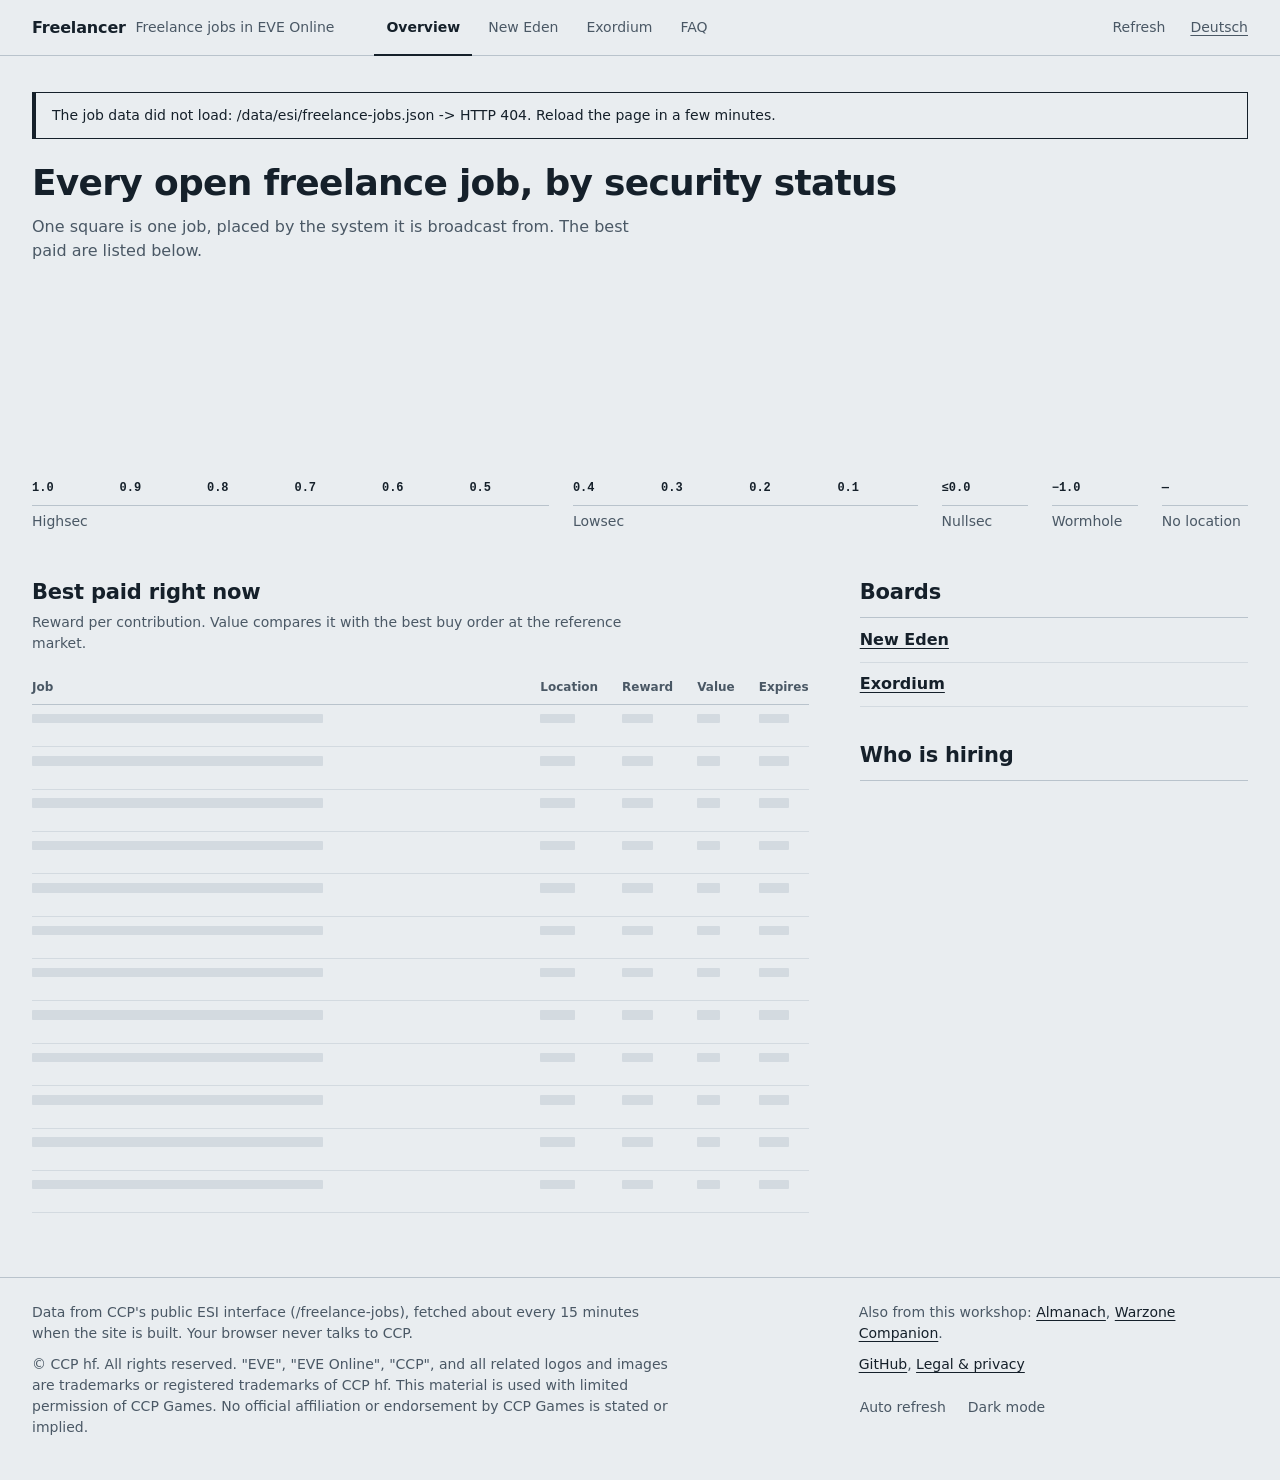
==== commit 276725de: "Let the pages load Cloudflare Web Analytics and say so; keep src/ out of the site The content securi" ====
--- a/index.html
+++ b/index.html
@@ -1,374 +1,383 @@
 <!DOCTYPE html>
-<!-- Source template. After editing, run: python tools/build_pages.py
-     to regenerate the subpages (new-eden/, exordium/, faq/) and sitemap.xml. -->
+<!-- Generated from src/ by tools/build_pages.py. Do not edit by hand. -->
 <html lang="en">
 <head>
 <meta charset="UTF-8">
 <meta name="viewport" content="width=device-width, initial-scale=1.0">
-<title>Freelance Jobs Board — EVE Online</title>
-<meta name="description" content="Live overview of EVE Online's Freelance Jobs: top payouts, where the work is by security status, and who's hiring, across New Eden and Exordium.">
+<title>Freelancer: EVE Online freelance jobs</title>
+<meta name="description" content="Every open Freelance Job in EVE Online by security status, the best paid jobs right now, and who is hiring, across New Eden and Exordium.">
 <link rel="canonical" href="https://freelancer.tonicdock.com/">
+<link rel="alternate" hreflang="en" href="https://freelancer.tonicdock.com/">
+<link rel="alternate" hreflang="de" href="https://freelancer.tonicdock.com/de/">
+<link rel="alternate" hreflang="x-default" href="https://freelancer.tonicdock.com/">
 <meta property="og:type" content="website">
-<meta property="og:title" content="Freelance Jobs Board — EVE Online">
-<meta property="og:description" content="Live overview of EVE Online's Freelance Jobs: top payouts, where the work is by security status, and who's hiring, across New Eden and Exordium.">
+<meta property="og:title" content="Freelancer: EVE Online freelance jobs">
+<meta property="og:description" content="Every open Freelance Job in EVE Online by security status, the best paid jobs right now, and who is hiring, across New Eden and Exordium.">
 <meta property="og:url" content="https://freelancer.tonicdock.com/">
-<meta property="og:site_name" content="Freelance Jobs Board">
+<meta property="og:site_name" content="Freelancer">
+<meta property="og:locale" content="en_US">
 <meta property="og:image" content="https://freelancer.tonicdock.com/og.png">
 <meta property="og:image:width" content="1200">
 <meta property="og:image:height" content="630">
 <meta name="twitter:card" content="summary_large_image">
-<meta http-equiv="Content-Security-Policy" content="default-src 'self'; connect-src 'self'; style-src 'self' 'unsafe-inline'; script-src 'self'; base-uri 'none'; form-action 'none';">
+<meta name="color-scheme" content="light dark">
+<meta http-equiv="Content-Security-Policy" content="default-src 'self'; connect-src 'self'; style-src 'self' 'unsafe-inline'; script-src 'self' https://static.cloudflareinsights.com; base-uri 'none'; form-action 'none';">
 <link rel="icon" href="/favicon.svg" type="image/svg+xml">
 <link rel="stylesheet" href="/css/app.css">
 </head>
 <body data-tab="dashboard">
-<a class="skip" href="#main">Skip to content</a>
-<div class="shell">
-
-  <header class="topbar">
-    <a class="brand" href="/">
-      <span class="brand-mark">F</span>
-      <span class="brand-name">Freelancer</span>
-      <span class="brand-for">Freelance jobs in EVE Online</span>
-    </a>
-    <nav class="tabs" aria-label="Boards">
-      <a id="tab-dashboard" href="/" data-i18n="nav_dashboard">Overview</a>
-      <a id="tab-new-eden" href="/new-eden/" data-i18n="nav_new_eden">New Eden</a>
-      <a id="tab-exordium" href="/exordium/" data-i18n="nav_exordium">Exordium</a>
-      <a id="tab-faq" href="/faq/" data-i18n="nav_faq">FAQ</a>
-    </nav>
-    <div class="topbar-meta">
-      <span class="stamp" id="timestamp"></span>
-      <button class="btn btn-quiet" id="refresh" data-i18n="refresh">Refresh</button>
-    </div>
-  </header>
-
-  <main class="main" id="main">
-  <div class="error-box hidden" id="error"></div>
+<a class="skip" href="#main" data-i18n="skip">Skip to content</a>
+
+<header class="top">
+  <a class="mark" href="/"><b>Freelancer</b> <span data-i18n="site_for">Freelance jobs in EVE Online</span></a>
+  <nav class="tabs" data-i18n-aria="nav_label" aria-label="Pages">
+    <a id="tab-dashboard" class="active" aria-current="page" href="/" data-i18n="nav_dashboard">Overview</a>
+    <a id="tab-new-eden" href="/new-eden/" data-i18n="nav_new_eden">New Eden</a>
+    <a id="tab-exordium" href="/exordium/" data-i18n="nav_exordium">Exordium</a>
+    <a id="tab-faq" href="/faq/" data-i18n="nav_faq">FAQ</a>
+  </nav>
+  <div class="top-meta">
+    <span class="stamp" id="timestamp"></span>
+    <button class="btn btn-quiet" id="refresh" type="button" data-i18n="refresh">Refresh</button>
+    <a class="lang" id="lang-other" href="/de/" hreflang="de" lang="de" data-i18n="lang_other">Deutsch</a>
+  </div>
+</header>
+
+<main class="main" id="main">
+  <div class="error-box hidden" id="error" role="alert"></div>
 
   <!-- Overview -->
-  <section id="panel-dashboard" class="overview hidden">
-    <div class="lead">
-      <p class="lead-big"><span class="mono" id="dash-isk">—</span></p>
-      <p class="lead-sub">
-        <span data-i18n="dash_ticker_isk"></span> ·
-        <span class="mono" id="dash-active">—</span> <span data-i18n="dash_ticker_active"></span> ·
-        <span class="mono" id="dash-below">—</span> <span data-i18n="dash_ticker_below"></span>
-      </p>
-    </div>
+  <section id="panel-dashboard" class="overview" aria-labelledby="ov-title">
+    <div class="intro">
+      <h1 id="ov-title" data-i18n="ov_title">Every open freelance job, by security status</h1>
+      <p class="lede" data-i18n="ov_lede">One square is one job, placed by the system it is broadcast from. The best paid are listed below.</p>
+    </div>
+
+    <!-- The security ladder. Columns and labels are static, so the chart
+         keeps its size while the squares load; app.js fills .sq. -->
+    <figure class="ladder" id="ladder" aria-busy="true">
+      <figcaption class="vh" data-i18n="ladder_label">Open jobs by security status of their broadcast system</figcaption>
+      <div class="grp" style="--n:6">
+        <ol>
+          <li data-bin="10" style="--c:var(--s10)"><span class="sq" id="bin-10" aria-hidden="true"></span><span class="lab" aria-hidden="true">1.0</span><span class="vh" id="sr-10"></span></li>
+          <li data-bin="9" style="--c:var(--s9)"><span class="sq" id="bin-9" aria-hidden="true"></span><span class="lab" aria-hidden="true">0.9</span><span class="vh" id="sr-9"></span></li>
+          <li data-bin="8" style="--c:var(--s8)"><span class="sq" id="bin-8" aria-hidden="true"></span><span class="lab" aria-hidden="true">0.8</span><span class="vh" id="sr-8"></span></li>
+          <li data-bin="7" style="--c:var(--s7)"><span class="sq" id="bin-7" aria-hidden="true"></span><span class="lab" aria-hidden="true">0.7</span><span class="vh" id="sr-7"></span></li>
+          <li data-bin="6" style="--c:var(--s6)"><span class="sq" id="bin-6" aria-hidden="true"></span><span class="lab" aria-hidden="true">0.6</span><span class="vh" id="sr-6"></span></li>
+          <li data-bin="5" style="--c:var(--s5)"><span class="sq" id="bin-5" aria-hidden="true"></span><span class="lab" aria-hidden="true">0.5</span><span class="vh" id="sr-5"></span></li>
+        </ol>
+        <p class="gname" data-i18n="g_hs">Highsec</p>
+      </div>
+      <div class="grp" style="--n:4">
+        <ol>
+          <li data-bin="4" style="--c:var(--s4)"><span class="sq" id="bin-4" aria-hidden="true"></span><span class="lab" aria-hidden="true">0.4</span><span class="vh" id="sr-4"></span></li>
+          <li data-bin="3" style="--c:var(--s3)"><span class="sq" id="bin-3" aria-hidden="true"></span><span class="lab" aria-hidden="true">0.3</span><span class="vh" id="sr-3"></span></li>
+          <li data-bin="2" style="--c:var(--s2)"><span class="sq" id="bin-2" aria-hidden="true"></span><span class="lab" aria-hidden="true">0.2</span><span class="vh" id="sr-2"></span></li>
+          <li data-bin="1" style="--c:var(--s1)"><span class="sq" id="bin-1" aria-hidden="true"></span><span class="lab" aria-hidden="true">0.1</span><span class="vh" id="sr-1"></span></li>
+        </ol>
+        <p class="gname" data-i18n="g_ls">Lowsec</p>
+      </div>
+      <div class="grp" style="--n:1">
+        <ol>
+          <li data-bin="ns" style="--c:var(--s0)"><span class="sq" id="bin-ns" aria-hidden="true"></span><span class="lab" aria-hidden="true">&le;0.0</span><span class="vh" id="sr-ns"></span></li>
+        </ol>
+        <p class="gname" data-i18n="g_ns">Nullsec</p>
+      </div>
+      <div class="grp" style="--n:1">
+        <ol>
+          <li data-bin="wh" style="--c:var(--s0)"><span class="sq" id="bin-wh" aria-hidden="true"></span><span class="lab" aria-hidden="true">&minus;1.0</span><span class="vh" id="sr-wh"></span></li>
+        </ol>
+        <p class="gname" data-i18n="g_wh">Wormhole</p>
+      </div>
+      <div class="grp grp-none" style="--n:1">
+        <ol>
+          <li data-bin="none"><span class="sq" id="bin-none" aria-hidden="true"></span><span class="lab" aria-hidden="true">&mdash;</span><span class="vh" id="sr-none"></span></li>
+        </ol>
+        <p class="gname" data-i18n="g_none">No location</p>
+      </div>
+    </figure>
 
     <div class="ov-grid">
       <div class="ov-main">
-        <h2 data-i18n="dash_deals_title"></h2>
-        <div class="scroll scroll-flat">
+        <h2 data-i18n="deals_title">Best paid right now</h2>
+        <p class="note" id="deals-note" data-i18n="deals_note_pending">Reward per contribution. Value compares it with the best buy order at the reference market.</p>
+        <div class="scroll">
         <table class="jobs deals">
           <thead>
             <tr>
-              <th class="grow" data-i18n="th_job"></th>
-              <th data-i18n="th_location"></th>
-              <th class="num" data-i18n="th_reward"></th>
-              <th class="num" data-i18n="th_value"></th>
-              <th class="num" data-i18n="th_expires"></th>
+              <th class="grow" data-i18n="th_job">Job</th>
+              <th data-i18n="th_location">Location</th>
+              <th class="num" data-i18n="th_reward">Reward</th>
+              <th class="num" data-i18n="th_value">Value</th>
+              <th class="num" data-i18n="th_expires">Expires</th>
             </tr>
           </thead>
-          <tbody id="dash-deals"></tbody>
+          <tbody id="dash-deals"><tr class="skeleton-row"><td></td><td></td><td></td><td></td><td></td></tr><tr class="skeleton-row"><td></td><td></td><td></td><td></td><td></td></tr><tr class="skeleton-row"><td></td><td></td><td></td><td></td><td></td></tr><tr class="skeleton-row"><td></td><td></td><td></td><td></td><td></td></tr><tr class="skeleton-row"><td></td><td></td><td></td><td></td><td></td></tr><tr class="skeleton-row"><td></td><td></td><td></td><td></td><td></td></tr><tr class="skeleton-row"><td></td><td></td><td></td><td></td><td></td></tr><tr class="skeleton-row"><td></td><td></td><td></td><td></td><td></td></tr><tr class="skeleton-row"><td></td><td></td><td></td><td></td><td></td></tr><tr class="skeleton-row"><td></td><td></td><td></td><td></td><td></td></tr><tr class="skeleton-row"><td></td><td></td><td></td><td></td><td></td></tr><tr class="skeleton-row"><td></td><td></td><td></td><td></td><td></td></tr></tbody>
         </table>
         </div>
       </div>
 
       <div class="ov-side">
-        <h2 data-i18n="dash_board_split"></h2>
-        <div class="boards">
-          <a class="board-link" href="/new-eden/">
-            <span class="bl-name" data-i18n="nav_new_eden"></span>
-            <span class="bl-n mono" id="dash-neweden-count">—</span>
-            <span class="bl-isk mono" id="dash-neweden-isk">—</span>
-          </a>
-          <a class="board-link" href="/exordium/">
-            <span class="bl-name" data-i18n="nav_exordium"></span>
-            <span class="bl-n mono" id="dash-exordium-count">—</span>
-            <span class="bl-isk mono" id="dash-exordium-isk">—</span>
-          </a>
-        </div>
-
-        <h2 data-i18n="dash_sec_title"></h2>
-        <div class="secbar" id="dash-secbar"></div>
-        <div class="seclegend" id="dash-seclegend"></div>
-
-        <h2 data-i18n="dash_corps_title"></h2>
+        <h2 data-i18n="boards_title">Boards</h2>
+        <ul class="boards">
+          <li><a href="/new-eden/"><span class="bn" data-i18n="nav_new_eden">New Eden</span><span class="bc" id="dash-neweden-count"></span></a></li>
+          <li><a href="/exordium/"><span class="bn" data-i18n="nav_exordium">Exordium</span><span class="bc" id="dash-exordium-count"></span></a></li>
+        </ul>
+
+        <h2 data-i18n="corps_title">Who is hiring</h2>
         <ol class="corps" id="dash-corps"></ol>
       </div>
     </div>
   </section>
 
   <!-- New Eden -->
-  <section id="panel-new-eden" class="board hidden">
-    <aside class="filters" aria-label="Filters">
+  <section id="panel-new-eden" class="board hidden" aria-labelledby="h-new-eden">
+    <aside class="filters" data-i18n-aria="filters" aria-label="Filters">
       <div class="filters-head">
-        <span>Filters</span>
-        <button class="btn btn-quiet" id="jobs-main-reset" data-i18n="jobs_reset"></button>
-      </div>
-
-      <fieldset class="fblock">
-        <legend data-i18n="jobs_filter_type"></legend>
-        <div class="facets" id="jobs-main-type"></div>
-      </fieldset>
+        <h2 data-i18n="filters">Filters</h2>
+        <button class="btn btn-quiet" id="jobs-main-reset" type="button" data-i18n="jobs_reset">Reset filters</button>
+      </div>
 
       <label class="fblock">
-        <span class="flabel" data-i18n="jobs_filter_region"></span>
+        <span class="flabel" data-i18n="jobs_filter_region">Region</span>
         <select id="jobs-main-region"></select>
       </label>
 
       <fieldset class="fblock">
-        <legend data-i18n="jobs_reward_range"></legend>
+        <legend data-i18n="jobs_reward_range">Reward per contribution, million ISK</legend>
         <div class="range">
-          <input id="jobs-main-min-isk" type="number" min="0" step="1" inputmode="numeric" placeholder="min" aria-label="Minimum reward, million ISK">
-          <span class="dim">–</span>
-          <input id="jobs-main-max-isk" type="number" min="0" step="1" inputmode="numeric" placeholder="max" aria-label="Maximum reward, million ISK">
+          <input id="jobs-main-min-isk" type="number" min="0" step="1" inputmode="numeric" placeholder="min" data-i18n-aria="jobs_min" aria-label="Minimum reward, million ISK">
+          <span class="dim" aria-hidden="true">&ndash;</span>
+          <input id="jobs-main-max-isk" type="number" min="0" step="1" inputmode="numeric" placeholder="max" data-i18n-aria="jobs_max" aria-label="Maximum reward, million ISK">
         </div>
       </fieldset>
 
       <fieldset class="fblock">
-        <legend data-i18n="jobs_distance"></legend>
-        <input id="jobs-main-home" type="text" list="jobs-main-home-list" data-i18n-placeholder="jobs_home_placeholder" autocomplete="off" aria-label="Home system">
+        <legend data-i18n="jobs_distance">Distance</legend>
+        <input id="jobs-main-home" type="text" list="jobs-main-home-list" data-i18n-placeholder="jobs_home_placeholder" autocomplete="off" data-i18n-aria="jobs_home" aria-label="Home system" placeholder="Your home system">
         <datalist id="jobs-main-home-list"></datalist>
         <label class="inline">
-          <span data-i18n="jobs_max_jumps"></span>
+          <span data-i18n="jobs_max_jumps">Max jumps</span>
           <input id="jobs-main-max-jumps" type="number" min="0" step="1" inputmode="numeric">
         </label>
       </fieldset>
 
       <fieldset class="fblock">
-        <legend data-i18n="jobs_value_check"></legend>
-        <select id="jobs-main-market" aria-label="Reference market"></select>
+        <legend data-i18n="jobs_value_check">Value check</legend>
+        <select id="jobs-main-market" data-i18n-aria="jobs_market_label" aria-label="Reference market"></select>
         <label class="check">
           <input id="jobs-main-hide-bad" type="checkbox">
-          <span data-i18n="jobs_hide_bad"></span>
+          <span data-i18n="jobs_hide_bad">Hide jobs that pay below market</span>
         </label>
+      </fieldset>
+
+      <!-- Last on purpose: its buttons arrive with the data, and nothing
+           below them can be pushed down. -->
+      <fieldset class="fblock">
+        <legend data-i18n="jobs_filter_type">Job type</legend>
+        <div class="facets" id="jobs-main-type"></div>
       </fieldset>
     </aside>
 
     <div class="results">
       <div class="rbar">
+        <h1 class="board-title" id="h-new-eden" data-i18n="nav_new_eden">New Eden</h1>
         <span class="rcount" id="jobs-main-count"></span>
         <button class="btn filters-toggle" type="button" aria-expanded="false" data-i18n="filters">Filters</button>
         <span class="rnote" id="jobs-main-progress"></span>
-        <label class="rsort"><span data-i18n="jobs_sort_label"></span> <select id="jobs-main-sort"></select></label>
+        <label class="rsort"><span data-i18n="jobs_sort_label">Sort</span> <select id="jobs-main-sort"></select></label>
       </div>
       <div class="scroll">
       <table class="jobs">
         <thead>
           <tr>
-            <th class="grow" data-i18n="th_job"></th>
-            <th data-i18n="th_location"></th>
-            <th class="num" data-i18n="th_reward"></th>
-            <th class="num" data-i18n="th_value"></th>
-            <th data-i18n="th_progress"></th>
-            <th class="num" data-i18n="th_expires"></th>
+            <th class="grow" data-i18n="th_job">Job</th>
+            <th data-i18n="th_location">Location</th>
+            <th class="num" data-i18n="th_reward">Reward</th>
+            <th class="num" data-i18n="th_value">Value</th>
+            <th data-i18n="th_progress">Progress</th>
+            <th class="num" data-i18n="th_expires">Expires</th>
           </tr>
         </thead>
-        <tbody id="jobs-main-body"></tbody>
+        <tbody id="jobs-main-body"><tr class="skeleton-row"><td></td><td></td><td></td><td></td><td></td><td></td></tr><tr class="skeleton-row"><td></td><td></td><td></td><td></td><td></td><td></td></tr><tr class="skeleton-row"><td></td><td></td><td></td><td></td><td></td><td></td></tr><tr class="skeleton-row"><td></td><td></td><td></td><td></td><td></td><td></td></tr><tr class="skeleton-row"><td></td><td></td><td></td><td></td><td></td><td></td></tr><tr class="skeleton-row"><td></td><td></td><td></td><td></td><td></td><td></td></tr><tr class="skeleton-row"><td></td><td></td><td></td><td></td><td></td><td></td></tr><tr class="skeleton-row"><td></td><td></td><td></td><td></td><td></td><td></td></tr><tr class="skeleton-row"><td></td><td></td><td></td><td></td><td></td><td></td></tr><tr class="skeleton-row"><td></td><td></td><td></td><td></td><td></td><td></td></tr><tr class="skeleton-row"><td></td><td></td><td></td><td></td><td></td><td></td></tr><tr class="skeleton-row"><td></td><td></td><td></td><td></td><td></td><td></td></tr></tbody>
       </table>
       </div>
-      <button class="btn more hidden" id="jobs-main-more"></button>
+      <button class="btn more hidden" id="jobs-main-more" type="button"></button>
     </div>
   </section>
 
   <!-- Exordium -->
-  <section id="panel-exordium" class="board hidden">
-    <aside class="filters" aria-label="Filters">
+  <section id="panel-exordium" class="board hidden" aria-labelledby="h-exordium">
+    <aside class="filters" data-i18n-aria="filters" aria-label="Filters">
       <div class="filters-head">
-        <span>Filters</span>
-        <button class="btn btn-quiet" id="jobs-exordium-reset" data-i18n="jobs_reset"></button>
-      </div>
-
-      <fieldset class="fblock">
-        <legend data-i18n="jobs_filter_type"></legend>
-        <div class="facets" id="jobs-exordium-type"></div>
-      </fieldset>
+        <h2 data-i18n="filters">Filters</h2>
+        <button class="btn btn-quiet" id="jobs-exordium-reset" type="button" data-i18n="jobs_reset">Reset filters</button>
+      </div>
 
       <label class="fblock">
-        <span class="flabel" data-i18n="jobs_filter_region"></span>
+        <span class="flabel" data-i18n="jobs_filter_region">Region</span>
         <select id="jobs-exordium-region"></select>
       </label>
 
       <fieldset class="fblock">
-        <legend data-i18n="jobs_reward_range"></legend>
+        <legend data-i18n="jobs_reward_range">Reward per contribution, million ISK</legend>
         <div class="range">
-          <input id="jobs-exordium-min-isk" type="number" min="0" step="1" inputmode="numeric" placeholder="min" aria-label="Minimum reward, million ISK">
-          <span class="dim">–</span>
-          <input id="jobs-exordium-max-isk" type="number" min="0" step="1" inputmode="numeric" placeholder="max" aria-label="Maximum reward, million ISK">
+          <input id="jobs-exordium-min-isk" type="number" min="0" step="1" inputmode="numeric" placeholder="min" data-i18n-aria="jobs_min" aria-label="Minimum reward, million ISK">
+          <span class="dim" aria-hidden="true">&ndash;</span>
+          <input id="jobs-exordium-max-isk" type="number" min="0" step="1" inputmode="numeric" placeholder="max" data-i18n-aria="jobs_max" aria-label="Maximum reward, million ISK">
         </div>
       </fieldset>
 
       <fieldset class="fblock">
-        <legend data-i18n="jobs_distance"></legend>
-        <input id="jobs-exordium-home" type="text" list="jobs-exordium-home-list" data-i18n-placeholder="jobs_home_placeholder" autocomplete="off" aria-label="Home system">
+        <legend data-i18n="jobs_distance">Distance</legend>
+        <input id="jobs-exordium-home" type="text" list="jobs-exordium-home-list" data-i18n-placeholder="jobs_home_placeholder" autocomplete="off" data-i18n-aria="jobs_home" aria-label="Home system" placeholder="Your home system">
         <datalist id="jobs-exordium-home-list"></datalist>
         <label class="inline">
-          <span data-i18n="jobs_max_jumps"></span>
+          <span data-i18n="jobs_max_jumps">Max jumps</span>
           <input id="jobs-exordium-max-jumps" type="number" min="0" step="1" inputmode="numeric">
         </label>
       </fieldset>
 
       <fieldset class="fblock">
-        <legend data-i18n="jobs_value_check"></legend>
-        <select id="jobs-exordium-market" aria-label="Reference market"></select>
+        <legend data-i18n="jobs_value_check">Value check</legend>
+        <select id="jobs-exordium-market" data-i18n-aria="jobs_market_label" aria-label="Reference market"></select>
         <label class="check">
           <input id="jobs-exordium-hide-bad" type="checkbox">
-          <span data-i18n="jobs_hide_bad"></span>
+          <span data-i18n="jobs_hide_bad">Hide jobs that pay below market</span>
         </label>
+      </fieldset>
+
+      <!-- Last on purpose: its buttons arrive with the data, and nothing
+           below them can be pushed down. -->
+      <fieldset class="fblock">
+        <legend data-i18n="jobs_filter_type">Job type</legend>
+        <div class="facets" id="jobs-exordium-type"></div>
       </fieldset>
     </aside>
 
     <div class="results">
       <div class="rbar">
+        <h1 class="board-title" id="h-exordium" data-i18n="nav_exordium">Exordium</h1>
         <span class="rcount" id="jobs-exordium-count"></span>
         <button class="btn filters-toggle" type="button" aria-expanded="false" data-i18n="filters">Filters</button>
         <span class="rnote" id="jobs-exordium-progress"></span>
-        <label class="rsort"><span data-i18n="jobs_sort_label"></span> <select id="jobs-exordium-sort"></select></label>
+        <label class="rsort"><span data-i18n="jobs_sort_label">Sort</span> <select id="jobs-exordium-sort"></select></label>
       </div>
       <div class="scroll">
       <table class="jobs">
         <thead>
           <tr>
-            <th class="grow" data-i18n="th_job"></th>
-            <th data-i18n="th_location"></th>
-            <th class="num" data-i18n="th_reward"></th>
-            <th class="num" data-i18n="th_value"></th>
-            <th data-i18n="th_progress"></th>
-            <th class="num" data-i18n="th_expires"></th>
+            <th class="grow" data-i18n="th_job">Job</th>
+            <th data-i18n="th_location">Location</th>
+            <th class="num" data-i18n="th_reward">Reward</th>
+            <th class="num" data-i18n="th_value">Value</th>
+            <th data-i18n="th_progress">Progress</th>
+            <th class="num" data-i18n="th_expires">Expires</th>
           </tr>
         </thead>
-        <tbody id="jobs-exordium-body"></tbody>
+        <tbody id="jobs-exordium-body"><tr class="skeleton-row"><td></td><td></td><td></td><td></td><td></td><td></td></tr><tr class="skeleton-row"><td></td><td></td><td></td><td></td><td></td><td></td></tr><tr class="skeleton-row"><td></td><td></td><td></td><td></td><td></td><td></td></tr><tr class="skeleton-row"><td></td><td></td><td></td><td></td><td></td><td></td></tr><tr class="skeleton-row"><td></td><td></td><td></td><td></td><td></td><td></td></tr><tr class="skeleton-row"><td></td><td></td><td></td><td></td><td></td><td></td></tr><tr class="skeleton-row"><td></td><td></td><td></td><td></td><td></td><td></td></tr><tr class="skeleton-row"><td></td><td></td><td></td><td></td><td></td><td></td></tr><tr class="skeleton-row"><td></td><td></td><td></td><td></td><td></td><td></td></tr><tr class="skeleton-row"><td></td><td></td><td></td><td></td><td></td><td></td></tr><tr class="skeleton-row"><td></td><td></td><td></td><td></td><td></td><td></td></tr><tr class="skeleton-row"><td></td><td></td><td></td><td></td><td></td><td></td></tr></tbody>
       </table>
       </div>
-      <button class="btn more hidden" id="jobs-exordium-more"></button>
+      <button class="btn more hidden" id="jobs-exordium-more" type="button"></button>
     </div>
   </section>
 
   <!-- FAQ -->
-  <section id="panel-faq" class="hidden page-faq">
+  <section id="panel-faq" class="page-faq hidden" aria-labelledby="h-faq">
+    <h1 id="h-faq">Questions about the board</h1>
+
     <h2>General</h2>
     <div class="faq">
-
       <details class="faq-item">
         <summary>What is this?</summary>
-        <p>A public, read-only board for EVE Online's Freelance Jobs system. Every 15 minutes it reads the public <span class="mono">/freelance-jobs</span> endpoint from CCP's ESI API while the site is built, and shows every active job — no login, no account, and your browser never talks to CCP. Built to fix the in-game board's biggest complaints: no sort by payout, no filtering, no way to tell if a job pays below market value.</p>
-      </details>
-
-      <details class="faq-item">
-        <summary>What does the Overview show?</summary>
-        <p>The best of what's active right now, not a stats report: the best paid jobs across both boards (click a row for its full detail right there), a highsec/lowsec/nullsec breakdown of where the work is, and which corporations are posting the most jobs. Click a board under "Boards" to open its full list.</p>
-      </details>
-
-      <details class="faq-item">
-        <summary>Why is there a separate board for New Eden and Exordium?</summary>
-        <p>Exordium is the new rookie starter region — it connects to the rest of New Eden through exactly one gate (Manifest → Yulai), and once a character leaves through it, there's no way back in. Its player base is disjoint from the rest of New Eden by construction, so mixing its jobs into the main board would only confuse both audiences. Same layout, same features, separate data.</p>
-      </details>
-
-      <details class="faq-item">
-        <summary>Why don't I see Completed, Expired, or Closed jobs?</summary>
-        <p>Every job the public endpoint has ever returned in testing was <span class="mono">Active</span>. Completed/expired/closed jobs apparently aren't surfaced by the public feed at all — so a state filter would just be a permanently-single-valued dropdown. Removed rather than kept as dead UI.</p>
-      </details>
-
-      <details class="faq-item">
-        <summary>Can I see my own active jobs, or manage my corp's jobs?</summary>
-        <p>No, and this isn't planned. That needs a character login (SSO) and somewhere to hold the resulting token/session — which needs a database. This board is a static site with no backend, so there's nowhere to put one. Not a "maybe later" — a different architecture would be a different project.</p>
-      </details>
-
-    </div>
-
-    <h2>The value-vs-market check</h2>
+        <p>A public, read-only board for EVE Online's Freelance Jobs. About every 15 minutes the site is rebuilt from the public <span class="mono">/freelance-jobs</span> endpoint of CCP's ESI interface and lists every running job, sortable and filterable. No login, no account, and your browser never talks to CCP. It fixes what the in-game window lacks: sorting by reward, filters, and a check against market prices.</p>
+      </details>
+      <details class="faq-item">
+        <summary>What does the overview show?</summary>
+        <p>On top, every open job as one square, in the column of the security status of the system it is broadcast from, coloured the way the game client colours that status. A job broadcast from several systems counts once, by its first one. Below are the best paid jobs of both boards (click a row for its details) and the corporations posting the most jobs.</p>
+      </details>
+      <details class="faq-item">
+        <summary>Why are New Eden and Exordium separate boards?</summary>
+        <p>Exordium is the new starter region. It connects to the rest of New Eden through exactly one gate (Manifest to Yulai), and a character who leaves through it can't come back. Its pilots never meet the rest of New Eden's jobs, so each region gets its own board with the same filters and its own reference market.</p>
+      </details>
+      <details class="faq-item">
+        <summary>Which jobs are listed?</summary>
+        <p>Every job CCP's public list marks as active. Some of those are already past their expiry date; the build drops them, so the board only lists jobs that are still running.</p>
+      </details>
+      <details class="faq-item">
+        <summary>Can I see my own jobs or manage my corporation's?</summary>
+        <p>No, and it isn't planned. That needs a character login and somewhere to keep the resulting token, which needs a server with a database. This board is a static site without one.</p>
+      </details>
+    </div>
+
+    <h2>Reward and market value</h2>
     <div class="faq">
-
-      <details class="faq-item">
-        <summary>What does the "Value vs. market" percentage mean?</summary>
-        <p>For jobs that deliver or mine exactly one concrete item/ore type, the board looks up that type's best buy order at your selected reference market (refreshed at least every 2 hours) and compares it to the job's reward per contribution. 100% means the job pays exactly what you'd get instant-selling the same item on the market; under 100% means the job pays worse than just selling it; over 100% means it pays better. Below 90% is flagged red, above 110% is flagged green.</p>
-      </details>
-
-      <details class="faq-item">
-        <summary>Why do some jobs show "no market price"?</summary>
-        <p>Two reasons. First: some jobs target a whole item or ore <em>group</em> (e.g. "any ore in group X") rather than one specific type — pricing a group would mean picking a representative member and guessing, so the board shows "no market price" instead of a number that might be misleading. Second: the item/ore type might genuinely have no buy orders at your selected market — small or rookie-region hubs especially.</p>
-      </details>
-
-      <details class="faq-item">
-        <summary>What's the "Reference market" dropdown for?</summary>
-        <p>The value check needs a market to compare against, and not everyone sells at the same place. New Eden offers the traditional big-4 empire trade hubs: Jita, Amarr, Dodixie, Rens. Exordium offers its own hub: Manifest's AIR Laboratories Trade Center — the one CCP's devblog names for the region. Switching markets re-fetches only the prices you don't already have cached.</p>
-      </details>
-
-      <details class="faq-item">
-        <summary>What does "Hide jobs below market value" actually hide?</summary>
-        <p>Only <em>confirmed</em> bad deals — jobs whose value ratio is under 90% at your selected market. Jobs still waiting on a price, jobs with no orders at that market, and jobs that aren't priceable to begin with all stay visible, since there's nothing to judge them against yet.</p>
-      </details>
-
-      <details class="faq-item">
-        <summary>What does "Best value first" sorting do?</summary>
-        <p>Sorts by the same Value vs. market ratio as the column — the job that pays the most relative to what it's actually worth comes first. That's different from sorting by Reward: a job can pay a lot per contribution and still be a mediocre deal if what it asks for is worth even more.</p>
-      </details>
-
+      <details class="faq-item">
+        <summary>What does the Value column mean?</summary>
+        <p>For jobs that ask for exactly one item or ore type, the board compares the reward per contribution with the best buy order for that type at your reference market. <span class="mono">+18%</span> means the job pays 18% more than selling the same item there right away; <span class="mono">&minus;15%</span> means it pays less. More than 10% under counts as below market, more than 10% over is set in bold.</p>
+      </details>
+      <details class="faq-item">
+        <summary>Why do some jobs show a dash under Value?</summary>
+        <p>Either the job asks for a whole group of items (“any ore in group X”) and no single price fits it, or the item has no buy order at your reference market, which happens most at small hubs.</p>
+      </details>
+      <details class="faq-item">
+        <summary>Which reference markets can I pick?</summary>
+        <p>New Eden offers the four big trade hubs: Jita, Amarr, Dodixie and Rens. Exordium offers its own hub in Manifest, the AIR Laboratories Trade Center that CCP's dev blog names for the region. Prices are fetched for all five markets with every build.</p>
+      </details>
+      <details class="faq-item">
+        <summary>What does “Hide jobs that pay below market” hide?</summary>
+        <p>Only jobs that pay more than 10% under the market price at your reference market. Jobs without a market price stay, since there is nothing to judge them by.</p>
+      </details>
     </div>
 
     <h2>Location and distance</h2>
     <div class="faq">
-
-      <details class="faq-item">
-        <summary>What's the Location column showing?</summary>
-        <p>The nearest system the job is broadcast from (jobs can be visible from multiple systems), its region, and — once you've set a home system — the jump distance to get there. In-game, jobs are only visible up to 5 jumps from a broadcast location; this board shows every job New Eden-wide regardless of where you are.</p>
-      </details>
-
-      <details class="faq-item">
-        <summary>How does the jump-distance calculation work?</summary>
-        <p>A breadth-first search over the k-space stargate graph, generated from CCP's Static Data Export — the same approach used for jump counts on <a href="https://warzone.tonicdock.com" target="_blank" rel="noopener">Warzone Companion</a>. It only covers normal stargate connections, not wormholes or special one-way gates like Exordium's link to Yulai — which is exactly why home-system search is scoped separately per board.</p>
-      </details>
-
-    </div>
-
-    <h2>Data and updates</h2>
+      <details class="faq-item">
+        <summary>What does the Location column show?</summary>
+        <p>The system a job is broadcast from, its security status with the client's colour, and its region; with a home system set, the nearest broadcast system and the jumps to it. In-game a job is visible up to 5 jumps from where it is broadcast; this board shows all of them. Wormhole systems show as &minus;1.0, as in the client. “Delivery point” marks a delivery job without a broadcast location whose NPC station stands in for it. A dash means the job is not broadcast anywhere: it appears in nobody's Opportunities window, only on the issuing corporation's Show Info.</p>
+      </details>
+      <details class="faq-item">
+        <summary>How are jumps counted?</summary>
+        <p>Breadth-first over the stargate map from CCP's Static Data Export, the same method <a href="https://warzone.tonicdock.com">Warzone Companion</a> uses. Wormholes and Exordium's one-way link to Yulai are not part of it, which is why each board searches home systems only on its own side.</p>
+      </details>
+    </div>
+
+    <h2>Data and privacy</h2>
     <div class="faq">
-
       <details class="faq-item">
         <summary>How fresh is the data?</summary>
-        <p>Every 15 minutes the site is rebuilt from ESI: the full job list, every job's details, and buy prices at all five reference markets. The time next to the buttons shows when that snapshot was fetched. "Refresh" and "Auto refresh" (every 5 minutes) load the latest snapshot.</p>
-      </details>
-
+        <p>The site is rebuilt about every 15 minutes: the job list, every job's details, and buy prices at all five reference markets. The time in the top bar shows when that data was fetched. “Refresh” loads the latest build, “Auto refresh” does so every 5 minutes.</p>
+      </details>
+      <details class="faq-item">
+        <summary>Are my visits counted?</summary>
+        <p>Only as page views. Cloudflare, which delivers this site, adds its Web Analytics script to the pages. It counts which page was opened, where the visit came from and how fast the page loaded; according to Cloudflare without cookies or other browser storage and without recognising visitors. There are no accounts and no tracking. Your choices (home system, reference market, filters, sort order, light or dark) stay in your browser's local storage. Details on the <a href="/legal/">legal and privacy page</a>.</p>
+      </details>
       <details class="faq-item">
         <summary>Is this affiliated with CCP Games?</summary>
-        <p>No. This is an unofficial, non-commercial fan project. "EVE", "EVE Online", "CCP", and all related logos and images are trademarks of CCP hf., used under CCP's <a href="https://developers.eveonline.com/resource/license-agreement" target="_blank" rel="noopener">developer license</a>.</p>
-      </details>
-
-      <details class="faq-item">
-        <summary>Is my data tracked or stored anywhere?</summary>
-        <p>No accounts, no cookies, no analytics. A handful of preferences (home system, reference market, auto-refresh) are saved only in your browser's local storage, never sent anywhere. Details on the <a href="/legal/">Legal &amp; Privacy</a> page.</p>
-      </details>
-
-      <details class="faq-item">
-        <summary>Where does this project come from, and where can I report a bug?</summary>
-        <p>Split out of <a href="https://warzone.tonicdock.com" target="_blank" rel="noopener">Warzone Companion</a>, where the same feature existed as a buried tab. Source, issues, and pull requests: <a href="https://github.com/GurkeTonic/eve-freelancer" target="_blank" rel="noopener">GitHub</a>.</p>
-      </details>
-
+        <p>No. It is an unofficial, non-commercial fan project. “EVE”, “EVE Online”, “CCP” and all related logos and images are trademarks of CCP hf., used under CCP's <a href="https://developers.eveonline.com/resource/license-agreement">developer license</a>.</p>
+      </details>
+      <details class="faq-item">
+        <summary>Where can I report a bug?</summary>
+        <p>The board started as a tab in <a href="https://warzone.tonicdock.com">Warzone Companion</a>. Source code, issues and pull requests are on <a href="https://github.com/GurkeTonic/eve-freelancer">GitHub</a>.</p>
+      </details>
     </div>
   </section>
-
-  <footer class="foot">
-    <div class="foot-col">
-      <p data-i18n="footer_source"></p>
-      <p><span data-i18n="legal_ccp1"></span> <span data-i18n="legal_ccp2"></span></p>
-    </div>
-    <div class="foot-col foot-links">
-      <p><span data-i18n="footer_family"></span>
-        <a href="https://almanach.tonicdock.com">Almanach</a> ·
-        <a href="https://warzone.tonicdock.com">Warzone Companion</a></p>
-      <p><a href="https://github.com/GurkeTonic/eve-freelancer">GitHub</a> ·
-        <a href="/legal/" data-i18n="nav_legal"></a></p>
-      <p class="foot-prefs">
-        <button class="btn btn-quiet" id="auto-refresh" data-i18n="auto_refresh" data-i18n-title="auto_refresh_title" aria-pressed="false">Auto refresh</button>
-        <button class="btn btn-quiet" id="theme-toggle">Light mode</button>
-      </p>
-    </div>
-  </footer>
-  </main>
-</div>
+</main>
+
+<footer class="foot">
+  <div class="foot-col">
+    <p data-i18n="footer_source">Data from CCP's public ESI interface (/freelance-jobs), fetched about every 15 minutes when the site is built. Your browser never talks to CCP.</p>
+    <p><span data-i18n="legal_ccp1">© CCP hf. All rights reserved. "EVE", "EVE Online", "CCP", and all related logos and images are trademarks or registered trademarks of CCP hf.</span> <span data-i18n="legal_ccp2">This material is used with limited permission of CCP Games. No official affiliation or endorsement by CCP Games is stated or implied.</span></p>
+  </div>
+  <div class="foot-col">
+    <p><span data-i18n="footer_family">Also from this workshop:</span> <a href="https://almanach.tonicdock.com">Almanach</a>, <a href="https://warzone.tonicdock.com">Warzone Companion</a>.</p>
+    <p><a href="https://github.com/GurkeTonic/eve-freelancer">GitHub</a>, <a href="/legal/" data-i18n="nav_legal">Legal &amp; privacy</a></p>
+    <p class="foot-prefs">
+      <button class="btn btn-quiet" id="auto-refresh" type="button" data-i18n="auto_refresh" data-i18n-title="auto_refresh_title" aria-pressed="false" title="Load the latest data every 5 minutes">Auto refresh</button>
+      <button class="btn btn-quiet" id="theme-toggle" type="button"></button>
+    </p>
+  </div>
+</footer>
 
 <script src="/js/data/staticdata.js"></script>
 <script src="/js/routes.js"></script>
--- a/css/app.css
+++ b/css/app.css
@@ -1,396 +1,413 @@
-/* Freelancer — freelance jobs in EVE Online — styles
+/* Freelancer: freelance jobs in EVE Online
  * ============================================================================
  *
- * Rewritten 5.10.2026 on the foundations of the Almanach
- * (almanach.tonicdock.com, site/style.css), so the sites under tonicdock.com
- * read as one workshop. The reasons are kept here because they get lost
- * otherwise.
+ * Redesigned 9.10.2026. What this sheet holds to:
  *
- * The first version was a 1000px centred column with Chakra Petch in capitals,
- * IBM Plex Mono for every label and three stacked filter rows; the job table
- * was 33,000px tall and showed five jobs above the fold. Capitals and
- * monospace everywhere are by now a recognised mark of generated pages, the
- * same lesson the Almanach learned on 2.10.2026.
+ *   1. Colour means security status. The only hues on the page are the
+ *      eleven the game client uses for 1.0 down to 0.0 and below (ESI docs,
+ *      "System Security"). Everything else is ink on grey plating. Value
+ *      against the market is a signed number, not green and red.
+ *   2. Every square is a job. The overview opens on the security ladder:
+ *      one square per open job, stacked by the security status of the
+ *      system it is broadcast from. No decoration besides it.
+ *   3. Reward first. In each row the reward is the heaviest type; the name
+ *      of the job comes second.
+ *   4. One movement: the ladder builds from 1.0 to null once on load.
+ *      Nothing else moves by itself.
  *
- *   1. ONE radius for the whole site: --r, 3px.
- *   2. Monospace ONLY for numbers. Headings and text in the system font, in
- *      sentence case. Capitals nowhere.
- *   3. Hierarchy instead of equal weight. One big number per view, the rest
- *      small. Unequal columns (1.6fr to 1fr), never three equal tiles.
- *   4. Full width. The table is an application, not a document; line length
- *      is limited where text is (FAQ, footer), not on the page.
- *
- * No web fonts: system-ui loads nothing and never shifts the layout.
- * Six type steps. Colours are the Almanach's, the accent included.
+ * System fonts only. Monospace only for numbers and identifiers (security
+ * status, ISK, jumps, counts), never for labels. Type steps from
+ * Bringhurst's scale: 12, 14, 16, 21, 24, 36 px.
  */
 
 :root {
-  color-scheme: dark light;
-
-  --fs-xs: 0.75rem;
-  --fs-s: 0.84rem;
-  --fs-m: 0.92rem;
-  --fs-base: 1rem;
-  --fs-l: 1.12rem;
-  --fs-xl: 1.25rem;
-
-  --bg-0: #121110;
-  --bg-1: #171614;
-  --bg-2: #1D1B19;
-  --bg-3: #262320;
-
-  --ink: #EDEAE4;
-  --ink-2: #B3ADA3;
-  --ink-3: #8D867C;
-
-  --line: #2C2926;
-  --line-soft: #232120;
-
-  --accent: #58B5C6;
-  --accent-dim: #2B5F68;
-
-  --good: #5DB37E;
-  --bad: #E07C73;
-  --warn: #D98A2B;
-
-  /* Security status, EVE's convention: green high, amber low, red null. */
-  --hs: #5DB37E;
-  --ls: #D5A03A;
-  --ns: #E07C73;
+  color-scheme: light;
+
+  /* Plating: cool grey, the light theme. */
+  --ground: #E9EDF0;
+  --ground-2: #DCE3E8;
+  --field: #F4F6F8;
+  --ink: #15202A;
+  --ink-2: #4A5865;
+  --rule: #B9C3CC;
+  --rule-soft: #D3DAE0;
+  --sq-edge: rgb(21 32 42 / 0.3);
+  --edge: #768591;   /* control borders, 3:1 against the ground */
+
+  /* The client's security colours. */
+  --s10: #2C75E1;
+  --s9: #399AEB;
+  --s8: #4ECEF8;
+  --s7: #60DBA3;
+  --s6: #71E754;
+  --s5: #F5FF83;
+  --s4: #DC6C06;
+  --s3: #CE440F;
+  --s2: #BB1116;
+  --s1: #731F1F;
+  --s0: #8D3163;
+
+  --t12: 0.75rem;
+  --t14: 0.875rem;
+  --t16: 1rem;
+  --t21: 1.3125rem;
+  --t24: 1.5rem;
+  --t36: 2.25rem;
 
   --sans: system-ui, -apple-system, "Segoe UI Variable Text", "Segoe UI",
           Roboto, Ubuntu, Cantarell, "Helvetica Neue", Arial, sans-serif;
   --mono: ui-monospace, SFMono-Regular, "SF Mono", Menlo, Consolas,
           "Liberation Mono", "DejaVu Sans Mono", monospace;
 
-  --r: 3px;
+  --r: 2px;
+  --pad: clamp(1rem, 2.5vw, 2.5rem);
+  --top: 3.5rem;
   --filters: 15.5rem;
-  --pad: clamp(1rem, 1.8vw, 2.25rem);
-  --top: 3.4rem;          /* height of the sticky top bar */
-}
-
-/* Three states, not two: data-theme="dark", data-theme="light", and no
-   attribute (follow the system). Same construction as the Almanach. */
-@media (prefers-color-scheme: light) {
-  :root:not([data-theme="dark"]) {
-    --bg-0: #EFEDE8; --bg-1: #FCFBF9; --bg-2: #F5F3EF; --bg-3: #E6E3DD;
-    --ink: #1A1816; --ink-2: #57524B; --ink-3: #696359;
-    --line: #DAD5CC; --line-soft: #E8E4DD;
-    --accent: #0C6A79; --accent-dim: #96C5CD;
-    --good: #2A7A4B; --bad: #A8372D; --warn: #8A5A0B;
-    --hs: #2A7A4B; --ls: #8C600A; --ns: #A8372D;
+}
+
+/* Hull: blue-grey slate, the dark theme. Three states as before: dark,
+   light, or no attribute (follow the system). */
+@media (prefers-color-scheme: dark) {
+  :root:not([data-theme="light"]) {
+    color-scheme: dark;
+    --ground: #1A232B;
+    --ground-2: #24303A;
+    --field: #141C22;
+    --ink: #DCE3E9;
+    --ink-2: #98A6B2;
+    --rule: #3A4955;
+    --rule-soft: #2A3640;
+    --sq-edge: rgb(220 227 233 / 0.24);
+    --edge: #6B7B88;
   }
 }
-:root[data-theme="light"] {
-  --bg-0: #EFEDE8; --bg-1: #FCFBF9; --bg-2: #F5F3EF; --bg-3: #E6E3DD;
-  --ink: #1A1816; --ink-2: #57524B; --ink-3: #696359;
-  --line: #DAD5CC; --line-soft: #E8E4DD;
-  --accent: #0C6A79; --accent-dim: #96C5CD;
-  --good: #2A7A4B; --bad: #A8372D; --warn: #8A5A0B;
-  --hs: #2A7A4B; --ls: #8C600A; --ns: #A8372D;
+:root[data-theme="dark"] {
+  color-scheme: dark;
+  --ground: #1A232B;
+  --ground-2: #24303A;
+  --field: #141C22;
+  --ink: #DCE3E9;
+  --ink-2: #98A6B2;
+  --rule: #3A4955;
+  --rule-soft: #2A3640;
+  --sq-edge: rgb(220 227 233 / 0.24);
+  --edge: #6B7B88;
 }
 
 * { box-sizing: border-box; }
 
 body {
   margin: 0;
-  background: var(--bg-1);
+  background: var(--ground);
   color: var(--ink);
   font-family: var(--sans);
-  font-size: 15.5px;
-  line-height: 1.55;
+  font-size: var(--t16);
+  line-height: 1.5;
   -webkit-font-smoothing: antialiased;
-}
-
-a { color: var(--accent); text-underline-offset: 2px; }
-a:hover { color: var(--ink); }
-:focus-visible { outline: 2px solid var(--accent); outline-offset: 2px; border-radius: var(--r); }
+  text-rendering: optimizeLegibility;
+}
+
+a { color: var(--ink); text-decoration-thickness: 1px; text-underline-offset: 0.2em; }
+a:hover { text-decoration-thickness: 2px; }
+:focus-visible { outline: 2px solid var(--ink); outline-offset: 2px; border-radius: var(--r); }
+
+h1, h2, h3 { margin: 0; line-height: 1.2; }
 
 .skip {
   position: absolute; left: -9999px; top: 0; z-index: 50;
-  background: var(--accent); color: var(--bg-0); padding: 9px 15px;
-  border-radius: 0 0 var(--r) 0;
+  background: var(--ink); color: var(--ground); padding: 0.6rem 1rem;
 }
 .skip:focus { left: 0; }
 
-.mono, .num, td.num, th.num, .brand-mark {
-  font-family: var(--mono); font-variant-numeric: tabular-nums;
-}
-.dim { color: var(--ink-3); }
+.vh {
+  position: absolute; width: 1px; height: 1px; overflow: hidden;
+  clip-path: inset(50%); white-space: nowrap;
+}
 .hidden { display: none !important; }
-
-h2 {
-  margin: 2rem 0 0.7rem;
-  font-size: var(--fs-m); font-weight: 600; color: var(--ink-2);
-  letter-spacing: -0.005em;
-}
-
-/* ================================================================ Shell */
-
-.shell { min-height: 100dvh; display: flex; flex-direction: column; }
-
-.topbar {
+.mono { font-family: var(--mono); font-variant-numeric: tabular-nums; }
+.dim { color: var(--ink-2); }
+
+/* ================================================================== Top */
+
+.top {
   position: sticky; top: 0; z-index: 10;
-  display: flex; align-items: center; flex-wrap: wrap;
-  gap: 0 clamp(1rem, 3vw, 3rem);
-  padding: 0 var(--pad); min-height: var(--top);
-  background: var(--bg-0); border-bottom: 1px solid var(--line);
-}
-.brand { display: inline-flex; align-items: center; gap: 0.55rem; text-decoration: none; color: var(--ink); }
-.brand-mark {
-  font-size: var(--fs-xs); font-weight: 700;
-  border: 1px solid var(--accent-dim); color: var(--accent);
-  padding: 0.2rem 0.4rem; line-height: 1; border-radius: var(--r);
-}
-.brand-name { font-size: var(--fs-base); font-weight: 600; letter-spacing: -0.01em; }
-.brand-for { color: var(--ink-3); font-size: var(--fs-s); }
-.brand:hover .brand-name { color: var(--accent); }
-
-.tabs { display: flex; gap: 0.2rem; align-self: stretch; }
+  display: flex; align-items: stretch; flex-wrap: wrap; gap: 0 2.5rem;
+  min-height: var(--top); padding: 0 var(--pad);
+  background: var(--ground); border-bottom: 1px solid var(--rule);
+}
+.mark { display: flex; align-items: center; gap: 0.6rem; text-decoration: none; white-space: nowrap; }
+.mark b { font-weight: 650; font-size: var(--t16); letter-spacing: -0.01em; }
+.mark span { color: var(--ink-2); font-size: var(--t14); }
+
+.tabs { display: flex; gap: 0.25rem; }
 .tabs a {
-  white-space: nowrap;
-  display: flex; align-items: center; padding: 0 0.7rem;
-  color: var(--ink-2); text-decoration: none; font-size: var(--fs-m);
+  display: flex; align-items: center; padding: 0 0.75rem; white-space: nowrap;
+  color: var(--ink-2); text-decoration: none; font-size: var(--t14);
   border-bottom: 2px solid transparent; margin-bottom: -1px;
 }
 .tabs a:hover { color: var(--ink); }
-.tabs a.active { color: var(--ink); border-bottom-color: var(--accent); font-weight: 600; }
-
-.topbar-meta { margin-left: auto; display: flex; align-items: center; gap: 0.8rem; }
-.stamp { font-size: var(--fs-s); color: var(--ink-3); font-variant-numeric: tabular-nums; }
-
-.main { flex: 1; padding: 1.4rem var(--pad) 0; }
-
-/* =============================================================== Buttons
-   Two kinds: .btn for an action, .facets button for a choice that toggles. */
+.tabs a.active { color: var(--ink); font-weight: 600; border-bottom-color: var(--ink); }
+
+.top-meta { margin-left: auto; display: flex; align-items: center; gap: 1rem; font-size: var(--t14); }
+.stamp { color: var(--ink-2); font-variant-numeric: tabular-nums; min-width: 8.5rem; text-align: right; }
+.lang { color: var(--ink-2); }
+
+.main { padding: 2.25rem var(--pad) 0; }
+
+/* ============================================================= Controls */
 
 .btn, .facets button {
-  display: inline-flex; align-items: center; justify-content: center; gap: 0.4rem;
-  min-height: 1.75rem; padding: 0.2rem 0.7rem;
-  font: inherit; font-size: var(--fs-s); line-height: 1.2; white-space: nowrap;
-  color: var(--ink-2); background: var(--bg-2);
-  border: 1px solid var(--line); border-radius: var(--r);
-  cursor: pointer; transition: background-color 140ms, color 140ms, border-color 140ms;
-}
-.btn:hover, .facets button:hover { background: var(--bg-3); color: var(--ink); }
-.btn-quiet { background: transparent; border-color: transparent; color: var(--ink-3); }
-.btn-quiet:hover { background: var(--bg-2); }
-.btn[aria-pressed="true"] { color: var(--accent); border-color: var(--accent-dim); }
+  display: inline-flex; align-items: center; justify-content: center; gap: 0.5rem;
+  min-height: 2rem; padding: 0.25rem 0.75rem;
+  font: inherit; font-size: var(--t14); line-height: 1.2; white-space: nowrap;
+  color: var(--ink); background: transparent;
+  border: 1px solid var(--edge); border-radius: var(--r); cursor: pointer;
+}
+.btn:hover, .facets button:hover { background: var(--ground-2); }
+.btn-quiet { border-color: transparent; color: var(--ink-2); padding-inline: 0.5rem; }
+.btn-quiet:hover { color: var(--ink); }
+.btn[aria-pressed="true"] { color: var(--ink); font-weight: 600; }
 @media (pointer: coarse) {
-  .btn, .facets button { min-height: 2.5rem; padding-inline: 0.85rem; }
+  .btn, .facets button { min-height: 2.75rem; padding-inline: 0.9rem; }
 }
 
 select, input[type="text"], input[type="number"] {
-  width: 100%; padding: 0.32rem 0.5rem;
-  font: inherit; font-size: var(--fs-s); color: var(--ink);
-  background: var(--bg-1); border: 1px solid var(--line); border-radius: var(--r);
-}
-select:hover, input:hover { border-color: var(--ink-3); }
-input::placeholder { color: var(--ink-3); }
+  width: 100%; min-height: 2rem; padding: 0.3rem 0.5rem;
+  font: inherit; font-size: var(--t14); color: var(--ink);
+  background: var(--field); border: 1px solid var(--edge); border-radius: var(--r);
+}
+input::placeholder { color: var(--ink-2); }
 input[type="number"] { font-family: var(--mono); }
 
 /* ============================================================= Overview */
 
-.lead { padding: 0.6rem 0 1.4rem; border-bottom: 1px solid var(--line); }
-.lead-big {
-  margin: 0; font-size: clamp(2.2rem, 4.5vw, 3.4rem); font-weight: 600;
-  letter-spacing: -0.03em; line-height: 1.05;
-}
-.lead-big .mono { font-family: var(--sans); font-variant-numeric: tabular-nums; }
-.lead-sub { margin: 0.5rem 0 0; color: var(--ink-3); font-size: var(--fs-base); }
-.lead-sub .mono { color: var(--ink); }
+.intro { margin-bottom: 1.75rem; }
+.intro h1 {
+  font-size: var(--t36); font-weight: 650; letter-spacing: -0.02em; line-height: 1.1;
+  text-wrap: balance;
+}
+.lede { margin: 0.75rem 0 0; max-width: 62ch; color: var(--ink-2); }
+
+/* The security ladder. Columns on a wide screen, one row per status on a
+   phone. Its height is fixed, so the page doesn't move when it fills;
+   app.js picks the square size (--s, --g, --per) to fit. */
+.ladder {
+  --rows: 0;
+  --h: 11.5rem;
+  display: flex; gap: 1.5rem; margin: 0 0 3rem;
+}
+.grp { flex: var(--n) 1 0; min-width: 0; display: flex; flex-direction: column; }
+.grp ol {
+  list-style: none; margin: 0; padding: 0;
+  display: grid; grid-template-columns: repeat(var(--n), minmax(0, 1fr)); gap: 0.5rem;
+}
+.grp li { min-width: 0; }
+.sq {
+  display: flex; flex-wrap: wrap-reverse; align-content: flex-start; gap: var(--g, 2px);
+  height: var(--h);
+  width: calc(var(--per, 6) * (var(--s, 10px) + var(--g, 2px)));
+  max-width: 100%;
+}
+.sq i {
+  display: block; width: var(--s, 10px); height: var(--s, 10px);
+  background: var(--c); box-shadow: inset 0 0 0 1px var(--sq-edge); border-radius: 1px;
+}
+.sq b {
+  flex: 0 0 100%; order: 1; padding-bottom: 0.2rem;
+  font: 400 var(--t12)/1.3 var(--mono); color: var(--ink-2); font-variant-numeric: tabular-nums;
+}
+.grp-none .sq i { background: transparent; box-shadow: inset 0 0 0 1px var(--ink-2); }
+.lab {
+  display: block; margin-top: 0.4rem;
+  font: 600 var(--t12)/1.3 var(--mono); font-variant-numeric: tabular-nums;
+}
+.gname {
+  margin: 0.5rem 0 0; padding-top: 0.35rem; border-top: 1px solid var(--rule);
+  font-size: var(--t14); color: var(--ink-2); white-space: nowrap;
+}
+
+/* The one movement: each column builds in turn, 1.0 first. */
+.ladder.enter .sq i, .ladder.enter .sq b {
+  animation: build 0.36s cubic-bezier(0.2, 0.7, 0.3, 1) both;
+  animation-delay: calc(var(--i, 0) * 55ms);
+}
+@keyframes build { from { opacity: 0; transform: translateY(6px); } }
+@media (prefers-reduced-motion: reduce) {
+  .ladder.enter .sq i, .ladder.enter .sq b { animation: none; }
+}
 
 .ov-grid {
-  display: grid; grid-template-columns: minmax(0, 1.6fr) minmax(16rem, 1fr);
-  gap: 0 clamp(1.5rem, 3vw, 3.5rem); align-items: start;
-}
-.ov-side h2:first-child, .ov-main h2:first-child { margin-top: 1.6rem; }
-
-.boards { display: grid; gap: 1px; background: var(--line); border: 1px solid var(--line); border-radius: var(--r); overflow: hidden; }
-.board-link {
-  display: grid; grid-template-columns: 1fr auto auto; gap: 1rem; align-items: baseline;
-  padding: 0.7rem 0.9rem; background: var(--bg-0); color: var(--ink); text-decoration: none;
-}
-.board-link:hover { background: var(--bg-2); color: var(--ink); }
-.board-link:hover .bl-name { color: var(--accent); }
-.bl-name { font-weight: 600; }
-.bl-n { font-size: var(--fs-l); }
-.bl-isk { font-size: var(--fs-s); color: var(--ink-3); min-width: 6.5rem; text-align: right; }
-
-.secbar { display: flex; height: 8px; border-radius: var(--r); overflow: hidden; background: var(--bg-3); }
-.secbar span { display: block; min-width: 2px; }
-.secbar .sec-hs { background: var(--hs); }
-.secbar .sec-ls { background: var(--ls); }
-.secbar .sec-ns { background: var(--ns); }
-.seclegend { display: flex; gap: 1.2rem; margin-top: 0.5rem; font-size: var(--fs-s); color: var(--ink-3); }
-.seclegend b { font-family: var(--mono); font-weight: 500; color: var(--ink); margin-left: 0.3rem; }
-.seclegend i { display: inline-block; width: 8px; height: 8px; border-radius: 50%; margin-right: 0.4rem; }
-
-.corps { list-style: none; margin: 0; padding: 0; }
+  display: grid; grid-template-columns: minmax(0, 2fr) minmax(15rem, 1fr);
+  gap: 2.5rem clamp(2rem, 4vw, 4rem); align-items: start;
+}
+.ov-grid h2 { font-size: var(--t21); font-weight: 650; letter-spacing: -0.01em; }
+.note { margin: 0.4rem 0 1rem; max-width: 68ch; font-size: var(--t14); color: var(--ink-2); }
+.ov-side h2 + * { margin-top: 0.75rem; }
+.ov-side h2:not(:first-child) { margin-top: 2.25rem; }
+
+.boards, .corps { list-style: none; margin: 0; padding: 0; border-top: 1px solid var(--rule); }
+.boards a {
+  display: grid; grid-template-columns: minmax(0, 1fr) auto; gap: 1rem; align-items: baseline;
+  padding: 0.6rem 0; border-bottom: 1px solid var(--rule-soft); text-decoration: none;
+}
+.boards .bn { font-weight: 600; text-decoration: underline; text-decoration-thickness: 1px; text-underline-offset: 0.2em; }
+.boards a:hover .bn { text-decoration-thickness: 2px; }
+.boards .bc { font-size: var(--t14); color: var(--ink-2); font-variant-numeric: tabular-nums; text-align: right; }
 .corps li {
-  display: grid; grid-template-columns: minmax(0, 1fr) 5rem 2.2rem; gap: 0.7rem; align-items: center;
-  padding: 0.32rem 0; border-bottom: 1px solid var(--line-soft); font-size: var(--fs-m);
+  display: grid; grid-template-columns: minmax(0, 1fr) auto; gap: 1rem; align-items: baseline;
+  padding: 0.4rem 0; border-bottom: 1px solid var(--rule-soft); font-size: var(--t14);
 }
 .corps .cname { overflow: hidden; text-overflow: ellipsis; white-space: nowrap; }
-.corps .bar { height: 4px; background: var(--accent-dim); border-radius: var(--r); }
-.corps .n { font-family: var(--mono); font-size: var(--fs-s); color: var(--ink-2); text-align: right; }
+.corps .n { font-family: var(--mono); color: var(--ink-2); font-variant-numeric: tabular-nums; }
 
 /* ================================================================ Boards */
 
 .board {
   display: grid; grid-template-columns: var(--filters) minmax(0, 1fr);
-  gap: 0 clamp(1.2rem, 2.4vw, 2.5rem); align-items: start;
-}
-
+  gap: 0 clamp(1.5rem, 3vw, 3rem); align-items: start;
+}
+/* At least a screen tall, so the footer starts below the fold and doesn't
+   jump when the rows arrive. */
+.results { min-height: calc(100dvh - var(--top)); }
 .filters {
-  position: sticky; top: 4.4rem;
-  max-height: calc(100dvh - 5rem); overflow-y: auto;
-  border-right: 1px solid var(--line-soft); padding-right: 1.2rem;
-}
-.filters-head {
-  display: flex; align-items: center; justify-content: space-between;
-  font-weight: 600; font-size: var(--fs-m); margin-bottom: 0.4rem;
-}
+  position: sticky; top: calc(var(--top) + 1.5rem);
+  max-height: calc(100dvh - var(--top) - 3rem); overflow-y: auto;
+  padding-right: 0.25rem;
+}
+.filters-head { display: flex; align-items: center; justify-content: space-between; gap: 0.5rem; margin-bottom: 0.25rem; }
+.filters-head h2 { font-size: var(--t16); font-weight: 650; }
+.filters-head .btn { margin-right: -0.5rem; }
+
 /* The separating line is a shadow, not a border: a fieldset draws its
-   legend INTO the top border, which put the line beside the heading. */
-.fblock { display: block; border: 0; margin: 0; padding: 0.8rem 0; box-shadow: inset 0 1px 0 var(--line-soft); min-width: 0; }
-/* Floated, a legend leaves the fieldset's top edge and sits in the flow
-   like any heading. */
+   legend into the top border. Floated, a legend sits in the flow like any
+   heading. */
+.fblock { display: block; border: 0; margin: 0; padding: 0.85rem 0; box-shadow: inset 0 1px 0 var(--rule-soft); min-width: 0; }
 .fblock legend { float: left; width: 100%; }
-.fblock legend + * { clear: both; }
-.fblock legend, .flabel {
-  display: block; padding: 0; margin-bottom: 0.45rem;
-  font-size: var(--fs-s); color: var(--ink-3);
-}
-.fblock > * + * { margin-top: 0.45rem; }
-.fblock legend + * { margin-top: 0; }
+.fblock legend + * { clear: both; margin-top: 0; }
+.fblock legend, .flabel { display: block; padding: 0; margin-bottom: 0.5rem; font-size: var(--t14); color: var(--ink-2); }
+.fblock > * + * { margin-top: 0.5rem; }
 .range { display: grid; grid-template-columns: 1fr auto 1fr; gap: 0.4rem; align-items: center; }
-.inline { display: grid; grid-template-columns: 1fr 4.5rem; gap: 0.5rem; align-items: center; font-size: var(--fs-s); color: var(--ink-2); }
-.check { display: flex; gap: 0.5rem; align-items: flex-start; font-size: var(--fs-s); color: var(--ink-2); cursor: pointer; }
-.check input { accent-color: var(--accent); margin: 0.2rem 0 0; }
-
-/* Facets: one row per job type with its count, so a choice never ends in
-   "no jobs found". */
+.inline { display: grid; grid-template-columns: 1fr 4.5rem; gap: 0.5rem; align-items: center; font-size: var(--t14); color: var(--ink-2); }
+.check { display: flex; gap: 0.5rem; align-items: flex-start; font-size: var(--t14); cursor: pointer; }
+.check input { accent-color: var(--ink); margin: 0.2rem 0 0; }
+
+/* Job type as facets with counts, so a choice never ends in "no jobs". */
 .facets { display: flex; flex-direction: column; gap: 1px; }
 .facets button {
-  justify-content: space-between; width: 100%; min-height: 1.85rem;
-  background: transparent; border-color: transparent; color: var(--ink-2); font-size: var(--fs-m);
-}
-.facets button .n { font-family: var(--mono); font-size: var(--fs-xs); color: var(--ink-3); }
-.facets button[aria-pressed="true"] { background: var(--bg-2); border-color: var(--accent-dim); color: var(--ink); }
-.facets button[aria-pressed="true"] .n { color: var(--accent); }
-
-.rbar {
-  display: flex; align-items: baseline; gap: 1rem; flex-wrap: wrap;
-  margin-bottom: 0.6rem;
-}
-.rcount { font-size: var(--fs-l); font-weight: 600; }
-.rcount .of { font-weight: 400; color: var(--ink-3); font-size: var(--fs-s); }
-.rnote { font-size: var(--fs-s); color: var(--ink-3); }
-.rsort { margin-left: auto; display: flex; align-items: center; gap: 0.5rem; font-size: var(--fs-s); color: var(--ink-3); }
+  justify-content: space-between; width: 100%; text-align: left; white-space: normal;
+  border-color: transparent; color: var(--ink-2); margin-inline: -0.75rem; width: calc(100% + 1.5rem);
+}
+.facets button .n { font-family: var(--mono); font-size: var(--t12); }
+.facets button[aria-pressed="true"] { color: var(--ink); font-weight: 600; background: var(--ground-2); }
+
+.rbar { position: relative; display: flex; align-items: baseline; flex-wrap: wrap; gap: 0.5rem 1rem; margin-bottom: 1.25rem; }
+.board-title { font-size: var(--t24); font-weight: 650; letter-spacing: -0.015em; }
+.rcount { color: var(--ink-2); font-variant-numeric: tabular-nums; min-width: 9rem; }
+/* Loading notes float just under the bar instead of taking a line, so
+   nothing moves while details and prices arrive. */
+.rnote { position: absolute; left: 0; top: calc(100% + 0.1rem); font-size: var(--t12); color: var(--ink-2); }
+.rsort { margin-left: auto; display: flex; align-items: center; gap: 0.5rem; font-size: var(--t14); color: var(--ink-2); }
 .rsort select { width: auto; }
-
 .filters-toggle { display: none; }
-
-.more { display: flex; width: 100%; margin: 0.6rem 0 0; min-height: 2.4rem; }
+.more { display: flex; width: 100%; margin: 1rem 0 0; min-height: 2.5rem; }
 
 /* ================================================================ Tables */
-
-/* No overflow on wide screens: a scroll container would catch the sticky
-   table head, and it would stop sticking to the page. */
-.scroll { border: 1px solid var(--line); border-radius: var(--r); background: var(--bg-1); }
-.scroll-flat { border-width: 1px 0 0; border-radius: 0; }
 
 table { border-collapse: separate; border-spacing: 0; width: 100%; }
 thead th {
-  position: sticky; top: var(--top); z-index: 2; background: var(--bg-0);
-  font-size: var(--fs-xs); font-weight: 600; color: var(--ink-2);
-  text-align: left; white-space: nowrap; padding: 0.45rem 0.8rem;
-  border-bottom: 1px solid var(--line);
-}
+  position: sticky; top: var(--top); z-index: 2; background: var(--ground);
+  padding: 0.5rem 0.75rem; border-bottom: 1px solid var(--rule);
+  font-size: var(--t12); font-weight: 600; color: var(--ink-2); text-align: left; white-space: nowrap;
+}
+th:first-child, td:first-child { padding-left: 0; }
+th:last-child, td:last-child { padding-right: 0; }
 th.num, td.num { text-align: right; }
 th.grow { width: 100%; }
 
-tbody td { padding: 0.42rem 0.8rem; vertical-align: baseline; white-space: nowrap; border-bottom: 1px solid var(--line-soft); }
-tbody tr:last-child td { border-bottom: 0; }
+tbody td {
+  padding: 0.55rem 0.75rem; vertical-align: baseline; white-space: nowrap;
+  border-bottom: 1px solid var(--rule-soft); font-size: var(--t14);
+}
 tbody tr.job-row { cursor: pointer; }
-tbody tr.job-row:hover > td { background: var(--bg-2); }
-tbody tr.open > td { background: var(--bg-2); border-bottom-color: transparent; }
-
-td.num { font-size: var(--fs-s); }
+tbody tr.job-row:hover > td, tbody tr.open > td { background: var(--ground-2); }
+/* A ring around a full-bleed row would cut through its first and last
+   letters; the focused row gets a bar above and below instead. */
+tbody tr.job-row:focus-visible { outline: none; }
+tbody tr.job-row:focus-visible > td { background: var(--ground-2); box-shadow: inset 0 2px 0 var(--ink), inset 0 -2px 0 var(--ink); }
+
 .jname { white-space: normal; min-width: 14rem; }
 .jname b { font-weight: 500; }
-.jname .t { font-size: var(--fs-xs); color: var(--ink-3); margin-left: 0.5rem; white-space: nowrap; }
-.loc .sys { color: var(--ink); }
-.loc .reg { font-size: var(--fs-xs); color: var(--ink-3); margin-left: 0.35rem; }
-.loc .j { font-family: var(--mono); font-size: var(--fs-xs); color: var(--accent); margin-left: 0.35rem; }
-.sec { font-family: var(--mono); font-size: var(--fs-xs); margin-right: 0.35rem; }
-.sec-hs { color: var(--hs); } .sec-ls { color: var(--ls); } .sec-ns { color: var(--ns); }
-.reward { font-size: var(--fs-m); color: var(--ink); }
-.v-good { color: var(--good); } .v-bad { color: var(--bad); } .v-none { color: var(--ink-3); }
-.soon { color: var(--warn); }
-
-.prog { display: inline-flex; align-items: center; gap: 0.5rem; font-family: var(--mono); font-size: var(--fs-xs); color: var(--ink-2); }
-.prog-track { display: inline-block; width: 3.4rem; height: 4px; background: var(--line); border-radius: var(--r); overflow: hidden; }
-.prog-fill { display: block; height: 100%; background: var(--accent); }
-
-tr.job-detail > td { background: var(--bg-2); white-space: normal; padding: 0.2rem 0.8rem 1rem; }
-.detail { display: grid; grid-template-columns: minmax(0, 1.6fr) minmax(0, 1fr); gap: 0.4rem 2.5rem; }
-.detail .desc { margin: 0; white-space: pre-line; font-size: var(--fs-m); max-width: 72ch; }
-.detail dl { margin: 0; display: grid; grid-template-columns: auto minmax(0, 1fr); gap: 0.2rem 1rem; font-size: var(--fs-s); }
-.detail dt { color: var(--ink-3); }
-.detail dd { margin: 0; color: var(--ink-2); }
-
-.skeleton-row td { height: 2.2rem; }
+.jname .t { margin-left: 0.5rem; font-size: var(--t12); color: var(--ink-2); white-space: nowrap; }
+
+.sec {
+  display: inline-flex; align-items: center; gap: 0.35em; margin-right: 0.45rem;
+  font-family: var(--mono); font-size: var(--t12); font-variant-numeric: tabular-nums;
+}
+.sec::before {
+  content: ""; width: 0.7em; height: 0.7em; border-radius: 1px;
+  background: var(--c); box-shadow: inset 0 0 0 1px var(--sq-edge);
+}
+.loc .reg { margin-left: 0.4rem; font-size: var(--t12); color: var(--ink-2); }
+.loc .j { margin-left: 0.4rem; font-family: var(--mono); font-size: var(--t12); font-weight: 600; }
+
+td.num { font-family: var(--mono); font-variant-numeric: tabular-nums; }
+.reward { font-size: var(--t16); font-weight: 650; }
+td.num .u { margin-left: 0.2em; font-family: var(--sans); font-weight: 400; font-size: var(--t14); }
+td.num .u-tight { margin-left: 0.05em; }
+.v-good { font-weight: 650; }
+.v-bad, .v-none { color: var(--ink-2); }
+.soon { font-weight: 650; }
+
+.prog { display: inline-flex; align-items: center; gap: 0.5rem; font-family: var(--mono); font-size: var(--t12); color: var(--ink-2); }
+.prog-track { display: inline-block; width: 3.5rem; height: 4px; background: var(--rule-soft); border-radius: 1px; overflow: hidden; }
+.prog-fill { display: block; height: 100%; background: var(--ink-2); }
+
+tr.job-detail > td { background: var(--ground-2); white-space: normal; padding: 0.25rem 0.75rem 1.25rem; }
+.detail { display: grid; grid-template-columns: minmax(0, 1.6fr) minmax(0, 1fr); gap: 0.5rem 2.5rem; }
+.detail .desc { margin: 0; white-space: pre-line; max-width: 70ch; }
+.detail dl { margin: 0; display: grid; grid-template-columns: auto minmax(0, 1fr); gap: 0.25rem 1rem; font-size: var(--t14); }
+.detail dt { color: var(--ink-2); }
+.detail dd { margin: 0; }
+
+.skeleton-row td { height: 2.65rem; }
 .skeleton-row td::after {
-  content: ""; display: block; height: 0.7rem; width: 60%;
-  background: var(--bg-3); border-radius: var(--r); animation: pulse 1.4s ease-in-out infinite;
-}
-@keyframes pulse { 0%, 100% { opacity: 0.4; } 50% { opacity: 0.9; } }
-@media (prefers-reduced-motion: reduce) { .skeleton-row td::after { animation: none; } }
-
-.empty { padding: 1.4rem 0.8rem; color: var(--ink-3); }
-
-/* ================================================================== FAQ */
-
-.page-faq { max-width: 72ch; }
-.page-faq h2:first-child { margin-top: 0.4rem; }
-.faq { border-top: 1px solid var(--line); }
-.faq-item { border-bottom: 1px solid var(--line); }
-.faq-item summary { cursor: pointer; padding: 0.65rem 0; font-weight: 500; }
-.faq-item summary:hover { color: var(--accent); }
-.faq-item p { margin: 0 0 0.9rem; color: var(--ink-2); }
-.faq .mono { font-size: 0.92em; }
-
-/* ================================================================ Legal */
-
-.legal { max-width: 72ch; padding-bottom: 1rem; }
-.legal-title { font-size: var(--fs-xl); margin: 0.4rem 0 1rem; letter-spacing: -0.01em; }
-.legal h2:first-child { margin-top: 0; }
-.legal h3 { font-size: var(--fs-base); margin: 1.1rem 0 0.3rem; }
-.legal p, .legal li { color: var(--ink-2); }
+  content: ""; display: block; height: 0.6rem; width: 60%;
+  background: var(--rule-soft); border-radius: 1px;
+}
+
+.empty { padding: 1.5rem 0; color: var(--ink-2); }
+
+/* =========================================================== FAQ, legal */
+
+.page-faq, .legal { max-width: 68ch; }
+.page-faq h1, .legal h1 { font-size: var(--t36); font-weight: 650; letter-spacing: -0.015em; margin-bottom: 1.5rem; }
+.page-faq h2 { font-size: var(--t16); font-weight: 650; margin: 2rem 0 0.5rem; }
+.legal h2 { font-size: var(--t21); font-weight: 650; margin: 2rem 0 0.5rem; }
+.legal h3 { font-size: var(--t16); margin: 1.25rem 0 0.25rem; }
+.legal p { margin: 0 0 0.75rem; }
+.faq { border-top: 1px solid var(--rule); }
+.faq-item { border-bottom: 1px solid var(--rule-soft); }
+.faq-item summary { cursor: pointer; padding: 0.7rem 0; font-weight: 500; }
+.faq-item p { margin: 0 0 1rem; color: var(--ink-2); }
+.faq .mono { color: var(--ink); }
 
 /* =============================================================== States */
 
 .error-box {
-  margin-bottom: 1rem; padding: 0.7rem 0.9rem;
-  border: 1px solid var(--bad); border-radius: var(--r);
-  color: var(--bad); font-size: var(--fs-s);
+  margin-bottom: 1.5rem; padding: 0.75rem 1rem;
+  border: 1px solid var(--ink); border-left-width: 4px; font-size: var(--t14);
 }
 
 /* =============================================================== Footer */
 
 .foot {
-  display: grid; grid-template-columns: minmax(0, 1.6fr) minmax(0, 1fr); gap: 1rem 3rem;
-  margin: 3rem calc(-1 * var(--pad)) 0; padding: 1.4rem var(--pad) 1.8rem;
-  background: var(--bg-0); border-top: 1px solid var(--line);
-  font-size: var(--fs-s); color: var(--ink-3); line-height: 1.55;
-}
-.foot p { margin: 0 0 0.5rem; max-width: 72ch; }
-.foot a { color: var(--ink-2); }
-.foot a:hover { color: var(--accent); }
-.foot-prefs { display: flex; gap: 0.4rem; margin-top: 0.8rem !important; }
-.foot-prefs .btn { margin-left: -0.7rem; margin-right: 0.7rem; }
+  display: grid; grid-template-columns: minmax(0, 2fr) minmax(0, 1fr); gap: 1rem 3rem;
+  margin-top: 4rem; padding: 1.5rem var(--pad) 2rem;
+  border-top: 1px solid var(--rule); font-size: var(--t14); color: var(--ink-2);
+}
+.foot p { margin: 0 0 0.6rem; max-width: 72ch; }
+.foot-prefs { display: flex; flex-wrap: wrap; gap: 0.25rem; margin-top: 1rem !important; }
+.foot-prefs .btn:first-child { margin-left: -0.5rem; }
 
 /* ================================================================ Narrow */
 
@@ -398,25 +415,47 @@
   .ov-grid { grid-template-columns: minmax(0, 1fr); }
   .board { grid-template-columns: minmax(0, 1fr); }
   .filters {
-    position: static; max-height: none; overflow: visible;
-    border-right: 0; padding-right: 0; margin-bottom: 1rem;
-    display: grid; grid-template-columns: repeat(auto-fill, minmax(14rem, 1fr)); gap: 0 1.2rem;
+    position: static; max-height: none; overflow: visible; padding: 0; margin-bottom: 1.25rem;
+    display: grid; grid-template-columns: repeat(auto-fill, minmax(14rem, 1fr)); gap: 0 1.5rem;
   }
   .filters-head { grid-column: 1 / -1; }
-  .facets { flex-direction: row; flex-wrap: wrap; gap: 0.3rem; }
-  .facets button { width: auto; gap: 0.5rem; border-color: var(--line); }
+  .facets { flex-direction: row; flex-wrap: wrap; gap: 0.35rem; }
+  .facets button { width: auto; margin: 0; border-color: var(--edge); }
   .fblock:has(.facets) { grid-column: 1 / -1; }
+  .mark span { display: none; }
 }
 
 @media (max-width: 44rem) {
-  .brand-for { display: none; }
-  /* Not sticky on a phone: three rows of bar would take a third of the
+  :root { --top: 0rem; }
+  /* Not sticky on a phone: two rows of bar would take a fifth of the
      screen, and without a table head there is nothing to keep in view. */
-  .topbar { position: static; gap: 0 1rem; }
-  .stamp { font-size: var(--fs-xs); }
-  .tabs { order: 3; width: 100%; overflow-x: auto; margin: 0 calc(-1 * var(--pad)); padding: 0 calc(var(--pad) - 0.7rem); }
-  .tabs a { padding: 0.55rem 0.7rem; }
+  .top { position: static; gap: 0 1rem; padding-top: 0.25rem; }
+  .mark { min-height: 3rem; }
+  /* Room for the time is kept before it arrives, so the bar never wraps
+     differently once it does. Reloading the page refreshes on a phone. */
+  .stamp { min-width: 8rem; font-size: var(--t12); }
+  .top-meta { gap: 0.75rem; }
+  #refresh { display: none; }
+  .tabs {
+    order: 3; width: calc(100% + 2 * var(--pad)); overflow-x: auto;
+    margin: 0 calc(-1 * var(--pad)); padding: 0 calc(var(--pad) - 0.75rem);
+    border-top: 1px solid var(--rule-soft);
+  }
+  .tabs a { padding: 0.7rem 0.75rem; }
+  .main { padding-top: 1.5rem; }
+  .intro h1, .page-faq h1, .legal h1 { font-size: var(--t24); }
   .foot { grid-template-columns: minmax(0, 1fr); }
+
+  /* The ladder turns: one row per status, each group under its name. */
+  .ladder { --rows: 1; --h: 1rem; flex-direction: column; gap: 0.6rem; margin-bottom: 2.25rem; }
+  .grp ol { grid-template-columns: minmax(0, 1fr); gap: 3px; }
+  .grp li { display: grid; grid-template-columns: 2.75rem minmax(0, 1fr); align-items: center; }
+  .gname { margin: 0 0 0.3rem; padding: 0 0 0.2rem; border-top: 0; border-bottom: 1px solid var(--rule-soft); font-size: var(--t12); }
+  .grp ol + .gname { order: -1; }
+  .grp { display: flex; flex-direction: column; }
+  .lab { order: -1; margin: 0; }
+  .sq { flex-wrap: wrap; align-content: center; width: auto; height: var(--h); }
+  .sq b { flex: 0 0 auto; order: 0; padding: 0 0 0 0.35rem; line-height: 1; align-self: center; }
 
   /* The job table becomes one block per job: name across the top, the
      numbers in a row underneath. A table scrolled sideways on a phone hides
@@ -424,29 +463,34 @@
   table.jobs thead { position: absolute; width: 1px; height: 1px; overflow: hidden; clip-path: inset(50%); }
   table.jobs, table.jobs tbody { display: block; }
   table.jobs tr.job-row, table.jobs tr.skeleton-row {
-    display: grid; grid-template-columns: minmax(0, 1fr) auto auto; gap: 0.15rem 1.1rem; align-items: baseline;
-    padding: 0.6rem 0.2rem; border-bottom: 1px solid var(--line-soft);
+    display: grid; grid-template-columns: minmax(0, 1fr) auto auto; gap: 0.2rem 1.25rem; align-items: baseline;
+    padding: 0.75rem 0; border-bottom: 1px solid var(--rule-soft);
   }
   table.jobs tr.job-row > td { display: block; padding: 0; border: 0; background: none; white-space: normal; text-align: left; }
   .filters { display: none; }
   .show-filters .filters { display: grid; }
   .filters-toggle { display: inline-flex; }
-  .rbar { align-items: center; }
+  .rbar { display: grid; grid-template-columns: auto minmax(0, 1fr); align-items: baseline; gap: 0.6rem 1rem; }
+  .rcount { min-width: 0; }
+  .filters-toggle { grid-row: 2; grid-column: 1; justify-self: start; }
+  .rsort { grid-row: 2; grid-column: 2; justify-self: stretch; margin: 0; min-width: 0; }
+  .rsort select { flex: 1 1 auto; min-width: 0; width: 100%; }
 
   table.jobs td.jname { grid-column: 1 / -1; grid-row: 1; min-width: 0; }
   table.jobs td.loc { grid-column: 1 / -1; grid-row: 2; }
   table.jobs td.c-reward, table.jobs td.c-value, table.jobs td.c-exp { grid-row: 3; }
-  table.jobs td.c-prog { grid-row: 4; }
+  table.jobs td.c-prog { grid-row: 4; grid-column: 1 / -1; }
   table.jobs td.c-reward { grid-column: 1; }
-  table.jobs td.c-reward .reward::after { content: " ISK"; color: var(--ink-3); font-size: var(--fs-xs); }
+  table.jobs td.c-reward .reward::after { content: " ISK"; font-weight: 400; color: var(--ink-2); font-size: var(--t12); }
   table.jobs td.c-value { grid-column: 2; text-align: right; }
   table.jobs td.c-exp { grid-column: 3; text-align: right; }
-  table.jobs td[data-l]::before { content: attr(data-l) " "; font-family: var(--sans); font-size: var(--fs-xs); color: var(--ink-3); }
-  table.jobs td.c-prog { grid-column: 1 / -1; }
+  table.jobs td[data-l]::before { content: attr(data-l) " "; font-family: var(--sans); font-size: var(--t12); color: var(--ink-2); }
   table.jobs tr.job-detail { display: block; }
-  table.jobs tr.job-detail > td { display: block; padding: 0.4rem 0.2rem 1rem; }
+  table.jobs tr.job-detail > td { display: block; padding: 0.5rem 0 1.25rem; }
+  table.jobs tr.skeleton-row { height: 5.6rem; }
+  table.jobs tr.skeleton-row td { display: none; }
+  table.jobs tr.skeleton-row td:first-child { display: block; height: auto; }
   .detail { grid-template-columns: minmax(0, 1fr); }
-  .scroll { border: 0; }
   .jname .t { display: block; margin: 0.1rem 0 0; }
 }
 @media (max-width: 64rem) and (min-width: 44.01rem) {
